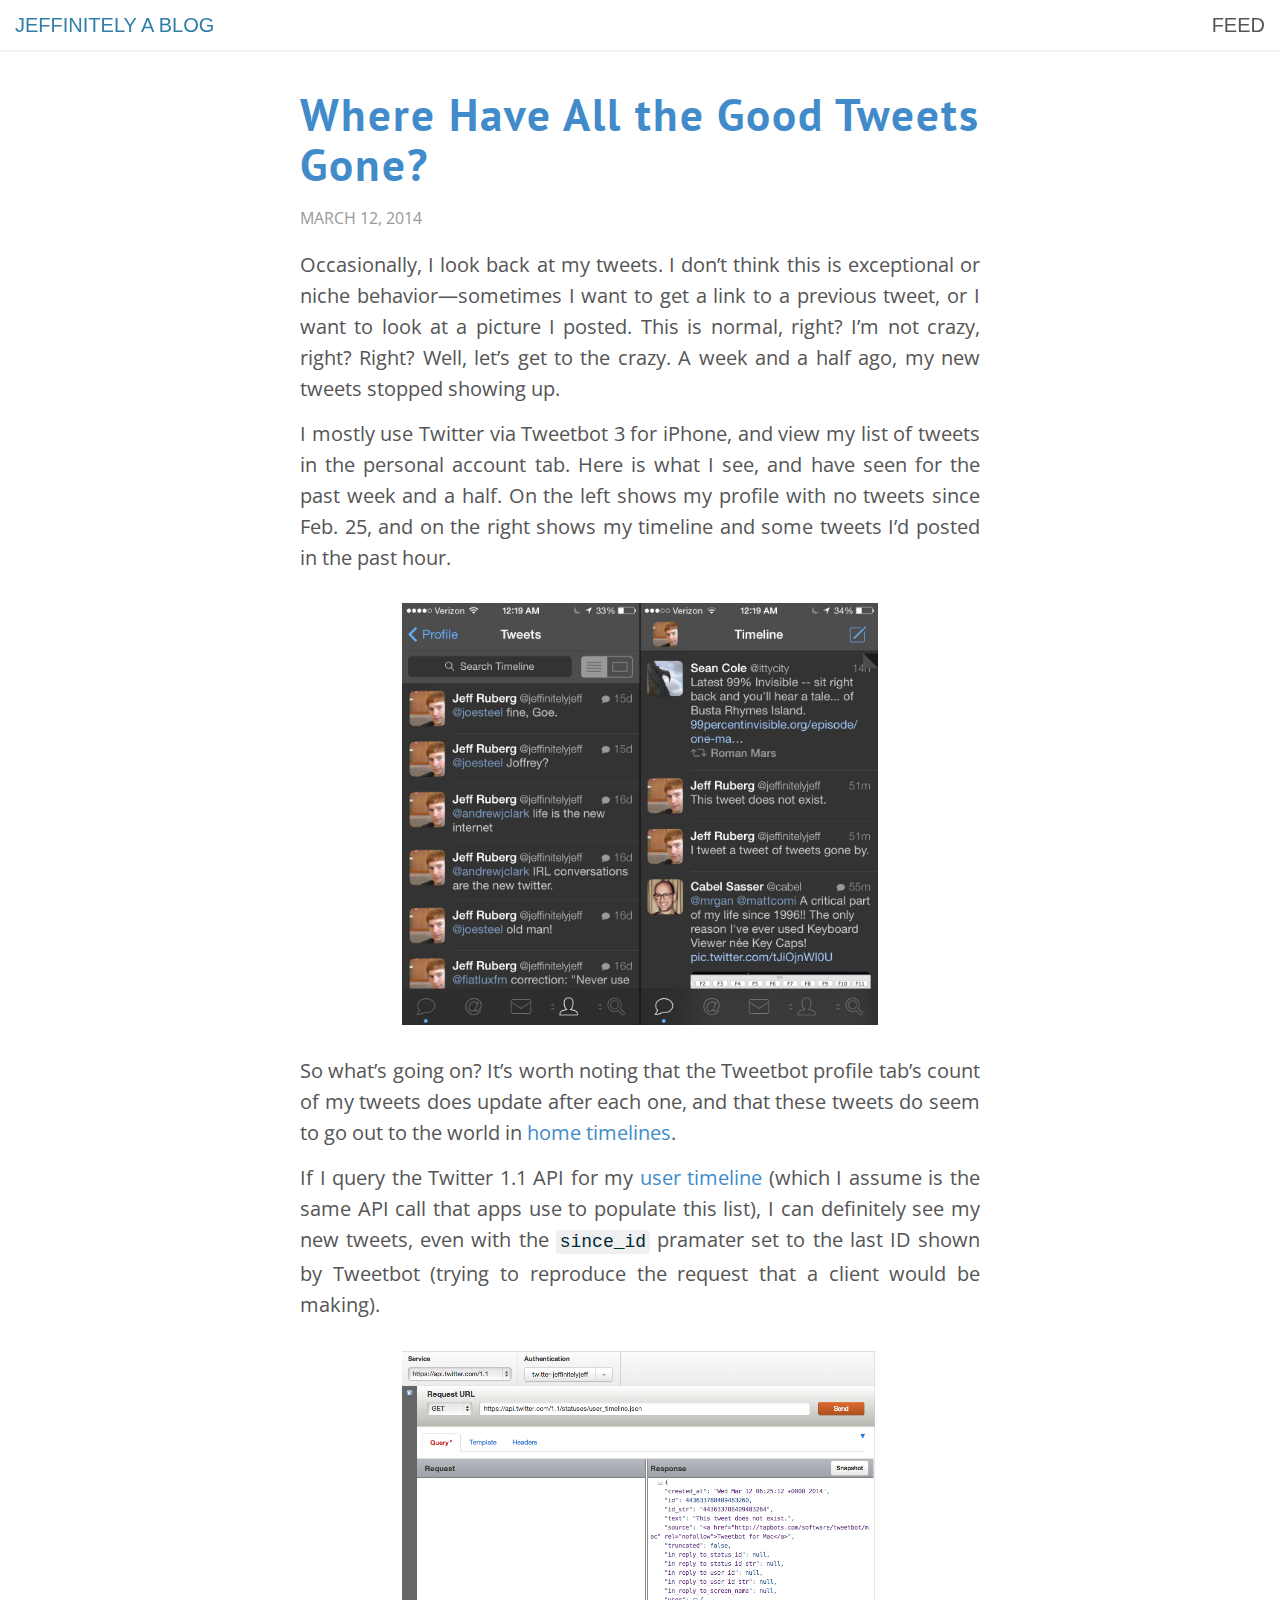
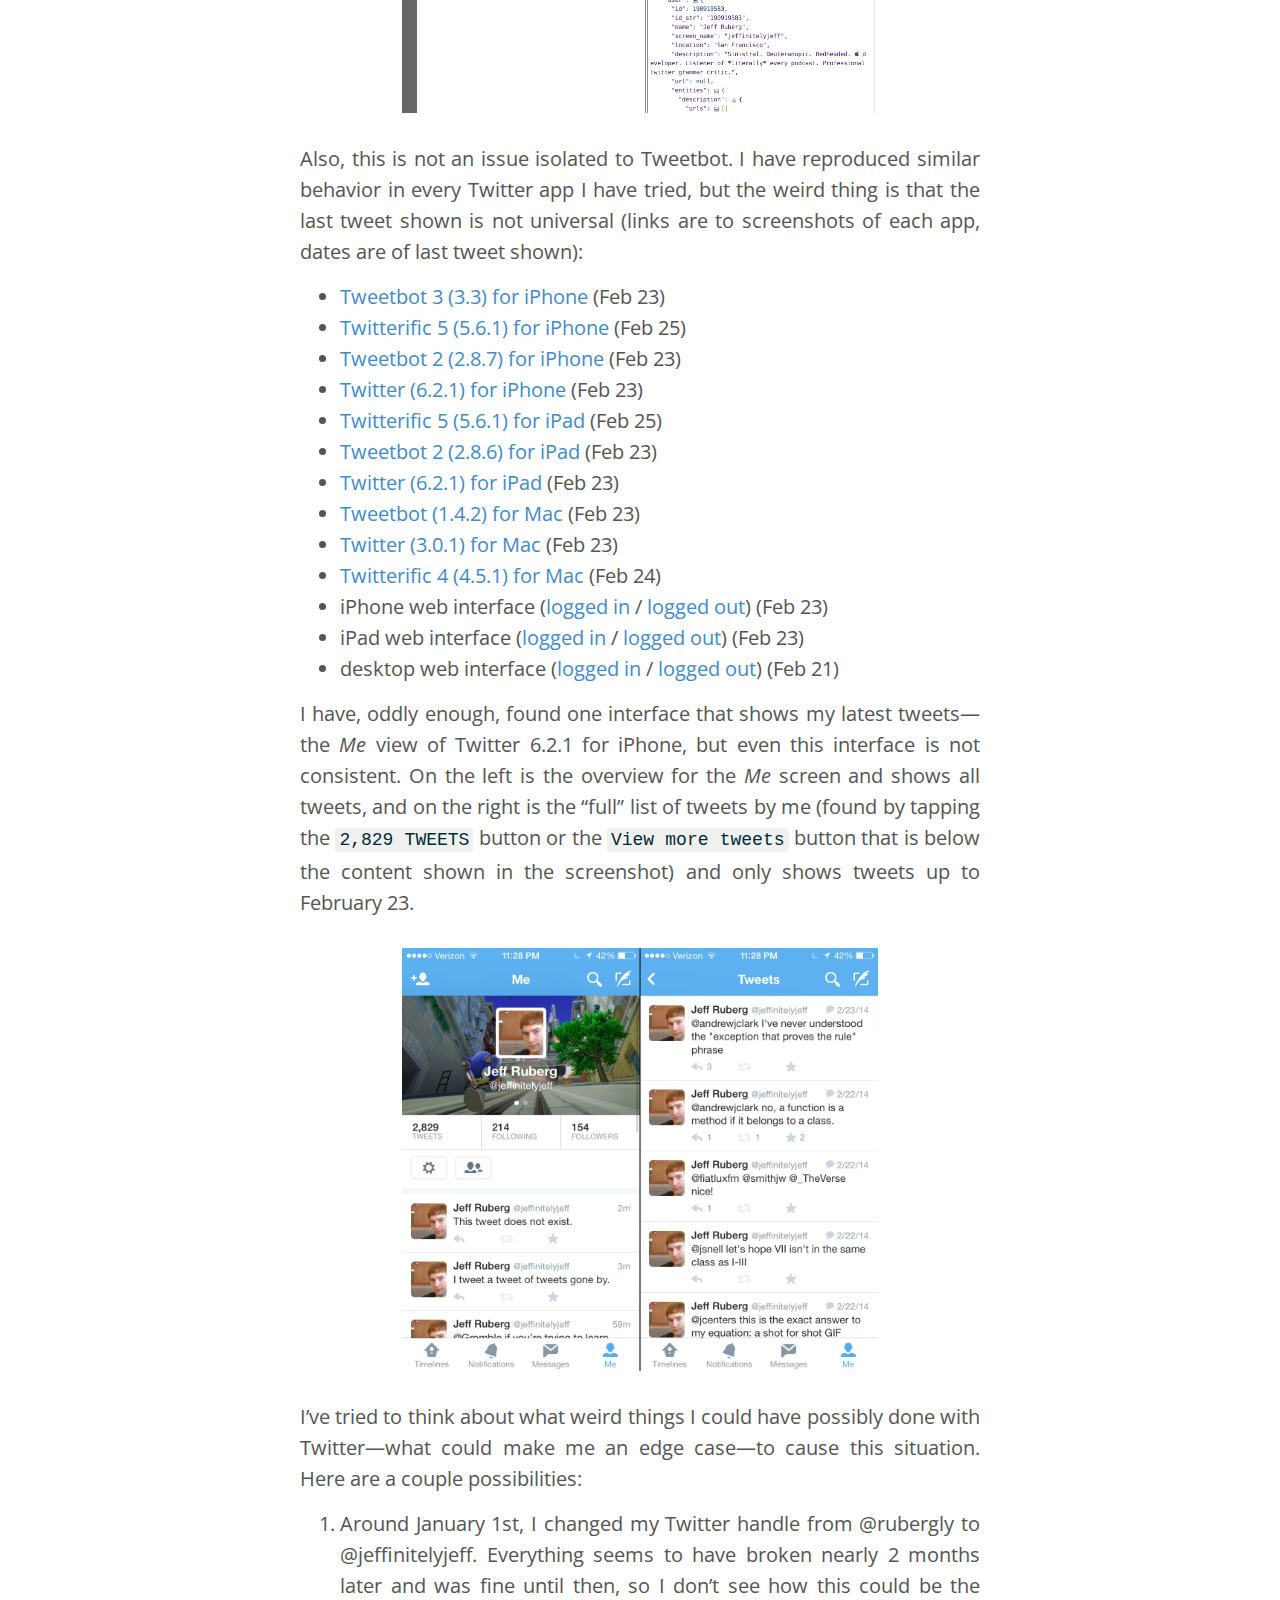
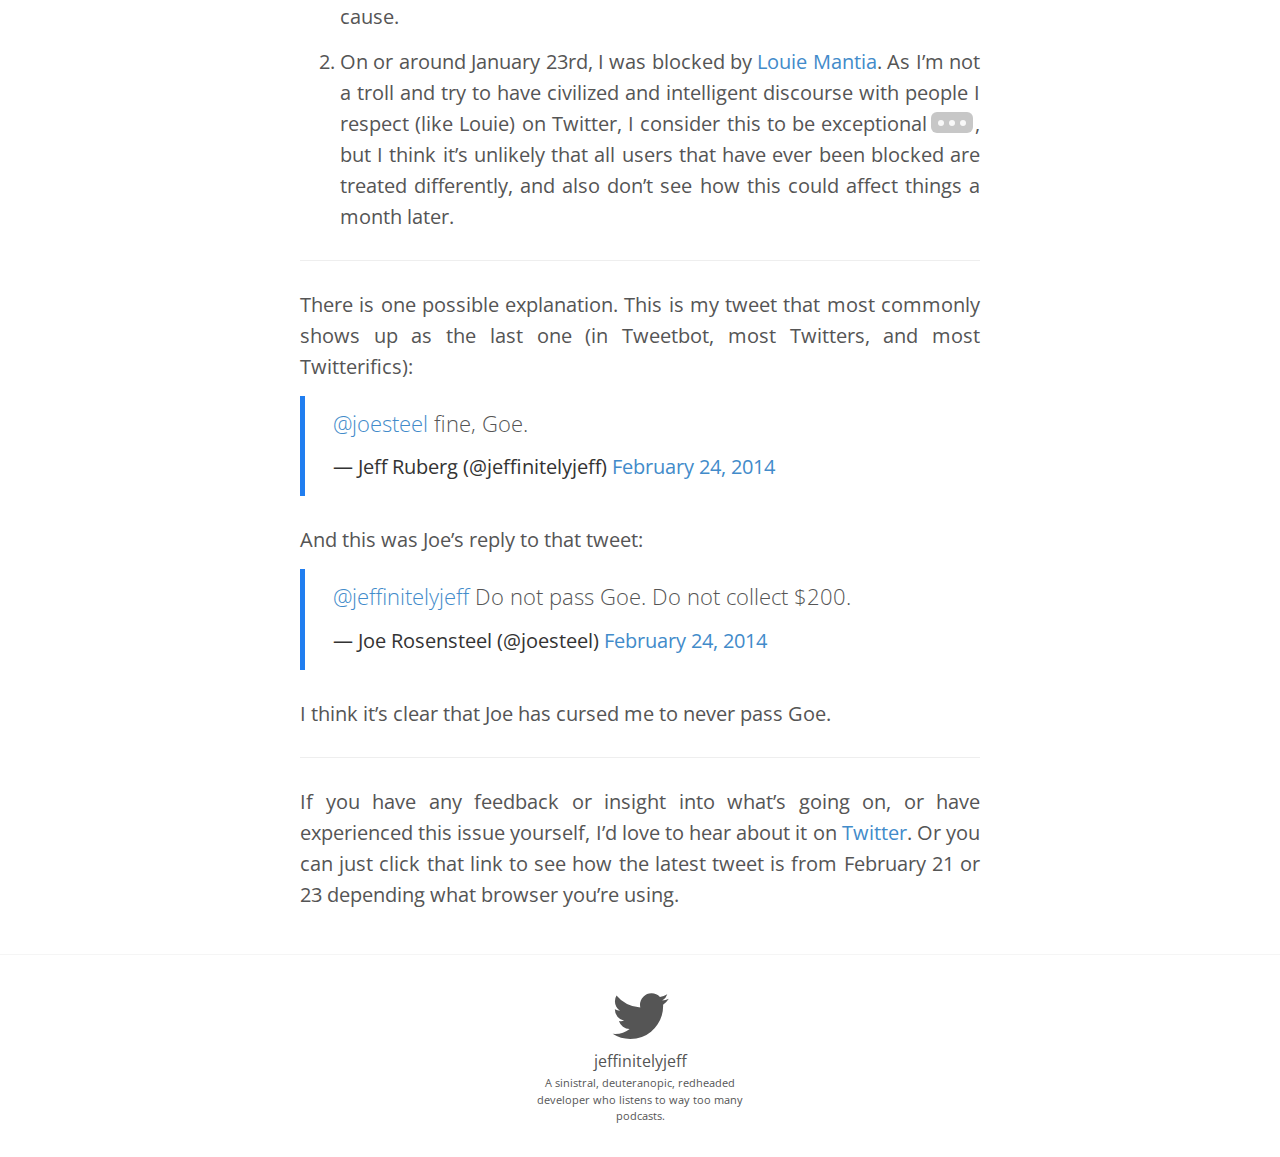
==== 2014/03/12/where-have-all-the-good-tweets-gone/index.html @ ba58567a "initial commit -- tweet blackhole post" ====
<!DOCTYPE html>
<html lang="en">
<head>
  <meta http-equiv="content-type" content="text/html; charset=utf-8" />
  <title>Where Have All the Good Tweets Gone?</title>

  <meta name="author" content="Jeff Ruberg" />
  <meta name="description" content="Thoughts from a sinistral, deutaranopic, redheaded developer who listens to way too many podcasts." />
  <meta name="viewport" content="width=device-width, initial-scale=1.0">

  <link rel="alternate" type="application/rss+xml" href="/atom.xml" />

  <link href="/css/up.css" rel="stylesheet">

  <!--[if lt IE 9]>
  <script src="http://html5shim.googlecode.com/svn/trunk/html5.js"></script>
  <![endif]-->

  <link rel="shortcut icon" href="/favicon.ico">

</head>

<body>
  <nav class="navbar navbar-fixed-top navbar-default navbar-blog" role="navigation">
  <div class="navbar-header">
    <a class="navbar-brand" href="/">Jeffinitely A Blog</a>
  </div>

  <div class="navbar-pages">
    <ul class="nav navbar-right hidden-print thin">
      <li>
        <a href="/atom.xml" title="Feed">
          FEED
        </a>
      </li>
    </ul>
  </div>
</nav>


  <div class="container">
    <article>
  <h1>
    <a href="/2014/03/12/where-have-all-the-good-tweets-gone">Where Have All the Good Tweets Gone?</a>
  </h1>

  <section class="byline">
    March 12, 2014
  </section>

  <p>Occasionally, I look back at my tweets. I don&rsquo;t think this is exceptional or niche behavior—sometimes I want to get a link to a previous tweet, or I want to look at a picture I posted. This is normal, right? I&rsquo;m not crazy, right? Right? Well, let&rsquo;s get to the crazy. A week and a half ago, my new tweets stopped showing up.</p>

<p>I mostly use Twitter via Tweetbot 3 for iPhone, and view my list of tweets in the personal account tab. Here is what I see, and have seen for the past week and a half. On the left shows my profile with no tweets since Feb. 25, and on the right shows my timeline and some tweets I&rsquo;d posted in the past hour.</p>

<p><a href="/img/blackhole_intro.jpg"><img src="/img/blackhole_intro.jpg" alt="Tweetbot 3 for iPhone" /></a></p>

<p>So what&rsquo;s going on? It&rsquo;s worth noting that the Tweetbot profile tab&rsquo;s count of my tweets does update after each one, and that these tweets do seem to go out to the world in <a href="https://dev.twitter.com/docs/api/1/get/statuses/home_timeline">home timelines</a>.</p>

<p>If I query the Twitter 1.1 API for my <a href="https://dev.twitter.com/docs/api/1/get/statuses/user_timeline">user timeline</a> (which I assume is the same API call that apps use to populate this list), I can definitely see my new tweets, even with the <code>since_id</code> pramater set to the last ID shown by Tweetbot (trying to reproduce the request that a client would be making).</p>

<p><a href="/img/blackhole_api.png"><img src="/img/blackhole_api.png" alt="Twitter 1.1 API" /></a></p>

<p>Also, this is not an issue isolated to Tweetbot. I have reproduced similar behavior in every Twitter app I have tried, but the weird thing is that the last tweet shown is not universal (links are to screenshots of each app, dates are of last tweet shown):</p>

<ul>
<li><a href="/img/blackhole_iphone_tweetbot3.png">Tweetbot 3 (3.3) for iPhone</a> (Feb 23)</li>
<li><a href="/img/blackhole_iphone_twitterific.png">Twitterific 5 (5.6.1) for iPhone</a> (Feb 25)</li>
<li><a href="/img/blackhole_iphone_tweetbot2.png">Tweetbot 2 (2.8.7) for iPhone</a> (Feb 23)</li>
<li><a href="/img/blackhole_iphone_twitter_2.png">Twitter (6.2.1) for iPhone</a> (Feb 23)</li>
<li><a href="/img/blackhole_ipad_twitterific.png">Twitterific 5 (5.6.1) for iPad</a> (Feb 25)</li>
<li><a href="/img/blackhole_ipad_tweetbot2_2.png">Tweetbot 2 (2.8.6) for iPad</a> (Feb 23)</li>
<li><a href="/img/blackhole_ipad_twitter_2.png">Twitter (6.2.1) for iPad</a> (Feb 23)</li>
<li><a href="/img/blackhole_mac_tweetbot.png">Tweetbot (1.4.2) for Mac</a> (Feb 23)</li>
<li><a href="/img/blackhole_mac_twitter.png">Twitter (3.0.1) for Mac</a> (Feb 23)</li>
<li><a href="/img/blackhole_mac_twitterific.png">Twitterific 4 (4.5.1) for Mac</a> (Feb 24)</li>
<li>iPhone web interface (<a href="/img/blackhole_iphone_web_in.png">logged in</a> / <a href="/img/blackhole_iphone_web_out.png">logged out</a>) (Feb 23)</li>
<li>iPad web interface (<a href="/img/blackhole_ipad_web_in.png">logged in</a> / <a href="/img/blackhole_ipad_web_out.png">logged out</a>) (Feb 23)</li>
<li>desktop web interface (<a href="/img/blackhole_web_in.png">logged in</a> / <a href="/img/blackhole_web_out.png">logged out</a>) (Feb 21)</li>
</ul>


<p>I have, oddly enough, found one interface that shows my latest tweets—the <em>Me</em> view of Twitter 6.2.1 for iPhone, but even this interface is not consistent. On the left is the overview for the <em>Me</em> screen and shows all tweets, and on the right is the &ldquo;full&rdquo; list of tweets by me (found by tapping the <code>2,829 TWEETS</code> button or the <code>View more tweets</code> button that is below the content shown in the screenshot) and only shows tweets up to February 23.</p>

<p><a href="/img/blackhole_iphone_twitter_compare.jpg"><img src="/img/blackhole_iphone_twitter_compare.jpg" alt="Twitter 6.2.1 for iPhone, Me tab" /></a></p>

<p>I&rsquo;ve tried to think about what weird things I could have possibly done with Twitter—what could make me an edge case—to cause this situation. Here are a couple possibilities:</p>

<ol>
<li><p>Around January 1st, I changed my Twitter handle from @rubergly to @jeffinitelyjeff. Everything seems to have broken nearly 2 months later and was fine until then, so I don&rsquo;t see how this could be the cause.</p></li>
<li><p>On or around January 23rd, I was blocked by <a href="https://twitter.com/mantia">Louie Mantia</a>. As I&rsquo;m not a troll and try to have civilized and intelligent discourse with people I respect (like Louie) on Twitter, I consider this to be exceptional<sup id="fnref:1"><a href="#fn:1" rel="footnote">1</a></sup>, but I think it&rsquo;s unlikely that all users that have ever been blocked are treated differently, and also don&rsquo;t see how this could affect things a month later.</p></li>
</ol>


<hr />

<p>There is one possible explanation. This is my tweet that most commonly shows up as the last one (in Tweetbot, most Twitters, and most Twitterifics):</p>

<div class="twitter-block">
<blockquote class="twitter-tweet" data-dnt="true" data-conversation="none" lang="en"><p><a href="https://twitter.com/joesteel">@joesteel</a> fine, Goe.</p>&mdash; Jeff Ruberg (@jeffinitelyjeff) <a href="https://twitter.com/jeffinitelyjeff/statuses/437852114044215296">February 24, 2014</a></blockquote>
<script async src="//platform.twitter.com/widgets.js" charset="utf-8"></script>
</div>


<p>And this was Joe&rsquo;s reply to that tweet:</p>

<div class="twitter-block">
<blockquote class="twitter-tweet" data-dnt="true" data-conversation="none" lang="en"><p><a href="https://twitter.com/jeffinitelyjeff">@jeffinitelyjeff</a> Do not pass Goe. Do not collect $200.</p>&mdash; Joe Rosensteel (@joesteel) <a href="https://twitter.com/joesteel/statuses/437852535760486400">February 24, 2014</a></blockquote>
<script async src="//platform.twitter.com/widgets.js" charset="utf-8"></script>
</div>


<p>I think it&rsquo;s clear that Joe has cursed me to never pass Goe.</p>

<hr />

<p>If you have any feedback or insight into what&rsquo;s going on, or have experienced this issue yourself, I&rsquo;d love to hear about it on <a href="https://twitter.com/jeffinitelyjeff">Twitter</a>. Or you can just click that link to see how the latest tweet is from February 21 or 23 depending what browser you&rsquo;re using.</p>
<div class="footnotes">
<hr/>
<ol>
<li id="fn:1">
<p>I believe he blocked me because of a poorly phrased joke that I made in a reply. He was correcting the world about the plural of the word &ldquo;Jedi&rdquo;, and I tried playing off everyone&rsquo;s shared hatred of the prequels and the observation that the existence of multiple Jedi is never really present in the original trilogy, and replied <a href="https://twitter.com/jeffinitelyjeff/status/426448241442316288">&ldquo;no, the plural of Jedi is the prequels. stop talking about them&rdquo;</a>, and the last part on its own could easily be read as drivel telling him what he should or shouldn&rsquo;t tweet about, which wasn&rsquo;t my intention at all.<a href="#fnref:1" rev="footnote">&#8617;</a></p></li>
</ol>
</div>


  <div class="pull"></div>
</article>

  </div>

  <div id="footer" class="hidden-print">
  <section class="meta">
    <div class="twit-block">
      <a href="https://twitter.com/jeffinitelyjeff">
        <i class="fa fa-twitter fa-4x"></i>
        <p>jeffinitelyjeff</p>
        <p id="bio">A sinistral, deuteranopic, redheaded developer who listens to way too many podcasts.</p>
      </a>
    </div>
  </section>
</div>

  
<script>
  (function(i,s,o,g,r,a,m){i['GoogleAnalyticsObject']=r;i[r]=i[r]||function(){
  (i[r].q=i[r].q||[]).push(arguments)},i[r].l=1*new Date();a=s.createElement(o),
  m=s.getElementsByTagName(o)[0];a.async=1;a.src=g;m.parentNode.insertBefore(a,m)
  })(window,document,'script','//www.google-analytics.com/analytics.js','ga');

  ga('create', 'UA-48255662-1', 'jeffinitely.com');
  ga('send', 'pageview');

</script>

  

</body>
<script type="text/javascript" src="/js/up.min.js"></script>
<script type="text/javascript">
    $.bigfoot();
</script>
<link href='http://fonts.googleapis.com/css?family=Open+Sans:400,300'
  rel='stylesheet' type='text/css'>
</html>
---- css/up.css ----
@import "/css/Museo Sans.css";@import url(http://fonts.googleapis.com/css?family=PT+Sans:700|Nunito:300);/*! normalize.css v2.1.3 | MIT License | git.io/normalize */article,aside,details,figcaption,figure,footer,header,hgroup,main,nav,section,summary{display:block}audio,canvas,video{display:inline-block}audio:not([controls]){display:none;height:0}[hidden],template{display:none}html{font-family:sans-serif;-ms-text-size-adjust:100%;-webkit-text-size-adjust:100%}body{margin:0}a{background:transparent}a:focus{outline:thin dotted}a:active,a:hover{outline:0}h1{font-size:2em;margin:.67em 0}abbr[title]{border-bottom:1px dotted}b,strong{font-weight:bold}dfn{font-style:italic}hr{-moz-box-sizing:content-box;box-sizing:content-box;height:0}mark{background:#ff0;color:#000}code,kbd,pre,samp{font-family:monospace,serif;font-size:1em}pre{white-space:pre-wrap}q{quotes:"\201C" "\201D" "\2018" "\2019"}small{font-size:80%}sub,sup{font-size:75%;line-height:0;position:relative;vertical-align:baseline}sup{top:-0.5em}sub{bottom:-0.25em}img{border:0}svg:not(:root){overflow:hidden}figure{margin:0}fieldset{border:1px solid #c0c0c0;margin:0 2px;padding:.35em .625em .75em}legend{border:0;padding:0}button,input,select,textarea{font-family:inherit;font-size:100%;margin:0}button,input{line-height:normal}button,select{text-transform:none}button,html input[type="button"],input[type="reset"],input[type="submit"]{-webkit-appearance:button;cursor:pointer}button[disabled],html input[disabled]{cursor:default}input[type="checkbox"],input[type="radio"]{box-sizing:border-box;padding:0}input[type="search"]{-webkit-appearance:textfield;-moz-box-sizing:content-box;-webkit-box-sizing:content-box;box-sizing:content-box}input[type="search"]::-webkit-search-cancel-button,input[type="search"]::-webkit-search-decoration{-webkit-appearance:none}button::-moz-focus-inner,input::-moz-focus-inner{border:0;padding:0}textarea{overflow:auto;vertical-align:top}table{border-collapse:collapse;border-spacing:0}@media print{*{text-shadow:none!important;color:#000!important;background:transparent!important;box-shadow:none!important}a,a:visited{text-decoration:underline}a[href]:after{content:" (" attr(href) ")"}abbr[title]:after{content:" (" attr(title) ")"}a[href^="javascript:"]:after,a[href^="#"]:after{content:""}pre,blockquote{border:1px solid #999;page-break-inside:avoid}thead{display:table-header-group}tr,img{page-break-inside:avoid}img{max-width:100%!important}@page{margin:2cm .5cm}p,h2,h3{orphans:3;widows:3}h2,h3{page-break-after:avoid}select{background:#fff!important}.navbar{display:none}.table td,.table th{background-color:#fff!important}.btn>.caret,.dropup>.btn>.caret{border-top-color:#000!important}.label{border:1px solid #000}.table{border-collapse:collapse!important}.table-bordered th,.table-bordered td{border:1px solid #ddd!important}}*,*:before,*:after{-webkit-box-sizing:border-box;-moz-box-sizing:border-box;box-sizing:border-box}html{font-size:62.5%;-webkit-tap-highlight-color:rgba(0,0,0,0)}body{font-family:"Open Sans","Helvetica Neue",Helvetica,Arial,sans-serif;font-size:20px;line-height:1.428571429;color:#333;background-color:#fff}input,button,select,textarea{font-family:inherit;font-size:inherit;line-height:inherit}a{color:#428bca;text-decoration:none}a:hover,a:focus{color:#2a6496;text-decoration:underline}a:focus{outline:thin dotted;outline:5px auto -webkit-focus-ring-color;outline-offset:-2px}img{vertical-align:middle}.img-responsive{display:block;max-width:100%;height:auto}.img-rounded{border-radius:6px}.img-thumbnail{padding:4px;line-height:1.428571429;background-color:#fff;border:1px solid #ddd;border-radius:4px;-webkit-transition:all .2s ease-in-out;transition:all .2s ease-in-out;display:inline-block;max-width:100%;height:auto}.img-circle{border-radius:50%}hr{margin-top:28px;margin-bottom:28px;border:0;border-top:1px solid #eee}.sr-only{position:absolute;width:1px;height:1px;margin:-1px;padding:0;overflow:hidden;clip:rect(0,0,0,0);border:0}h1,h2,h3,h4,h5,h6,.h1,.h2,.h3,.h4,.h5,.h6{font-family:"Open Sans","Helvetica Neue",Helvetica,Arial,sans-serif;font-weight:500;line-height:1.1;color:inherit}h1 small,h2 small,h3 small,h4 small,h5 small,h6 small,.h1 small,.h2 small,.h3 small,.h4 small,.h5 small,.h6 small,h1 .small,h2 .small,h3 .small,h4 .small,h5 .small,h6 .small,.h1 .small,.h2 .small,.h3 .small,.h4 .small,.h5 .small,.h6 .small{font-weight:normal;line-height:1;color:#999}h1,h2,h3{margin-top:28px;margin-bottom:14px}h1 small,h2 small,h3 small,h1 .small,h2 .small,h3 .small{font-size:65%}h4,h5,h6{margin-top:14px;margin-bottom:14px}h4 small,h5 small,h6 small,h4 .small,h5 .small,h6 .small{font-size:75%}h1,.h1{font-size:52px}h2,.h2{font-size:43px}h3,.h3{font-size:34px}h4,.h4{font-size:25px}h5,.h5{font-size:20px}h6,.h6{font-size:17px}p{margin:0 0 14px}.lead{margin-bottom:28px;font-size:23px;font-weight:200;line-height:1.4}@media(min-width:768px){.lead{font-size:30px}}small,.small{font-size:85%}cite{font-style:normal}.text-muted{color:#999}.text-primary{color:#428bca}.text-primary:hover{color:#3071a9}.text-warning{color:#8a6d3b}.text-warning:hover{color:#66512c}.text-danger{color:#a94442}.text-danger:hover{color:#843534}.text-success{color:#3c763d}.text-success:hover{color:#2b542c}.text-info{color:#31708f}.text-info:hover{color:#245269}.text-left{text-align:left}.text-right{text-align:right}.text-center{text-align:center}.page-header{padding-bottom:13px;margin:56px 0 28px;border-bottom:1px solid #eee}ul,ol{margin-top:0;margin-bottom:14px}ul ul,ol ul,ul ol,ol ol{margin-bottom:0}.list-unstyled{padding-left:0;list-style:none}.list-inline{padding-left:0;list-style:none}.list-inline>li{display:inline-block;padding-left:5px;padding-right:5px}.list-inline>li:first-child{padding-left:0}dl{margin-top:0;margin-bottom:28px}dt,dd{line-height:1.428571429}dt{font-weight:bold}dd{margin-left:0}@media(min-width:768px){.dl-horizontal dt{float:left;width:160px;clear:left;text-align:right;overflow:hidden;text-overflow:ellipsis;white-space:nowrap}.dl-horizontal dd{margin-left:180px}.dl-horizontal dd:before,.dl-horizontal dd:after{content:" ";display:table}.dl-horizontal dd:after{clear:both}.dl-horizontal dd:before,.dl-horizontal dd:after{content:" ";display:table}.dl-horizontal dd:after{clear:both}}abbr[title],abbr[data-original-title]{cursor:help;border-bottom:1px dotted #999}.initialism{font-size:90%;text-transform:uppercase}blockquote{padding:14px 28px;margin:0 0 28px;border-left:5px solid #207ef0}blockquote p{font-size:25px;font-weight:300;line-height:1.25}blockquote p:last-child{margin-bottom:0}blockquote small,blockquote .small{display:block;line-height:1.428571429;color:#999}blockquote small:before,blockquote .small:before{content:'\2014 \00A0'}blockquote.pull-right{padding-right:15px;padding-left:0;border-right:5px solid #207ef0;border-left:0}blockquote.pull-right p,blockquote.pull-right small,blockquote.pull-right .small{text-align:right}blockquote.pull-right small:before,blockquote.pull-right .small:before{content:''}blockquote.pull-right small:after,blockquote.pull-right .small:after{content:'\00A0 \2014'}blockquote:before,blockquote:after{content:""}address{margin-bottom:28px;font-style:normal;line-height:1.428571429}code,kbd,pre,samp{font-family:Menlo,Monaco,Consolas,"Courier New",monospace}code{padding:2px 4px;font-size:90%;color:#002b36;background-color:#f0f0f0;white-space:nowrap;border-radius:4px}pre{display:block;padding:13.5px;margin:0 0 14px;font-size:19px;line-height:1.428571429;word-break:break-all;word-wrap:break-word;color:#333;background-color:#f5f5f5;border:1px solid #ccc;border-radius:4px}pre code{padding:0;font-size:inherit;color:inherit;white-space:pre-wrap;background-color:transparent;border-radius:0}.pre-scrollable{max-height:340px;overflow-y:scroll}.container{margin-right:auto;margin-left:auto;padding-left:15px;padding-right:15px}.container:before,.container:after{content:" ";display:table}.container:after{clear:both}.container:before,.container:after{content:" ";display:table}.container:after{clear:both}@media(min-width:768px){.container{width:750px}}@media(min-width:992px){.container{width:970px}}@media(min-width:1200px){.container{width:1170px}}.row{margin-left:-15px;margin-right:-15px}.row:before,.row:after{content:" ";display:table}.row:after{clear:both}.row:before,.row:after{content:" ";display:table}.row:after{clear:both}.col-xs-1,.col-sm-1,.col-md-1,.col-lg-1,.col-xs-2,.col-sm-2,.col-md-2,.col-lg-2,.col-xs-3,.col-sm-3,.col-md-3,.col-lg-3,.col-xs-4,.col-sm-4,.col-md-4,.col-lg-4,.col-xs-5,.col-sm-5,.col-md-5,.col-lg-5,.col-xs-6,.col-sm-6,.col-md-6,.col-lg-6,.col-xs-7,.col-sm-7,.col-md-7,.col-lg-7,.col-xs-8,.col-sm-8,.col-md-8,.col-lg-8,.col-xs-9,.col-sm-9,.col-md-9,.col-lg-9,.col-xs-10,.col-sm-10,.col-md-10,.col-lg-10,.col-xs-11,.col-sm-11,.col-md-11,.col-lg-11,.col-xs-12,.col-sm-12,.col-md-12,.col-lg-12{position:relative;min-height:1px;padding-left:15px;padding-right:15px}.col-xs-1,.col-xs-2,.col-xs-3,.col-xs-4,.col-xs-5,.col-xs-6,.col-xs-7,.col-xs-8,.col-xs-9,.col-xs-10,.col-xs-11,.col-xs-12{float:left}.col-xs-12{width:100%}.col-xs-11{width:91.66666666666666%}.col-xs-10{width:83.33333333333334%}.col-xs-9{width:75%}.col-xs-8{width:66.66666666666666%}.col-xs-7{width:58.333333333333336%}.col-xs-6{width:50%}.col-xs-5{width:41.66666666666667%}.col-xs-4{width:33.33333333333333%}.col-xs-3{width:25%}.col-xs-2{width:16.666666666666664%}.col-xs-1{width:8.333333333333332%}.col-xs-pull-12{right:100%}.col-xs-pull-11{right:91.66666666666666%}.col-xs-pull-10{right:83.33333333333334%}.col-xs-pull-9{right:75%}.col-xs-pull-8{right:66.66666666666666%}.col-xs-pull-7{right:58.333333333333336%}.col-xs-pull-6{right:50%}.col-xs-pull-5{right:41.66666666666667%}.col-xs-pull-4{right:33.33333333333333%}.col-xs-pull-3{right:25%}.col-xs-pull-2{right:16.666666666666664%}.col-xs-pull-1{right:8.333333333333332%}.col-xs-pull-0{right:0}.col-xs-push-12{left:100%}.col-xs-push-11{left:91.66666666666666%}.col-xs-push-10{left:83.33333333333334%}.col-xs-push-9{left:75%}.col-xs-push-8{left:66.66666666666666%}.col-xs-push-7{left:58.333333333333336%}.col-xs-push-6{left:50%}.col-xs-push-5{left:41.66666666666667%}.col-xs-push-4{left:33.33333333333333%}.col-xs-push-3{left:25%}.col-xs-push-2{left:16.666666666666664%}.col-xs-push-1{left:8.333333333333332%}.col-xs-push-0{left:0}.col-xs-offset-12{margin-left:100%}.col-xs-offset-11{margin-left:91.66666666666666%}.col-xs-offset-10{margin-left:83.33333333333334%}.col-xs-offset-9{margin-left:75%}.col-xs-offset-8{margin-left:66.66666666666666%}.col-xs-offset-7{margin-left:58.333333333333336%}.col-xs-offset-6{margin-left:50%}.col-xs-offset-5{margin-left:41.66666666666667%}.col-xs-offset-4{margin-left:33.33333333333333%}.col-xs-offset-3{margin-left:25%}.col-xs-offset-2{margin-left:16.666666666666664%}.col-xs-offset-1{margin-left:8.333333333333332%}.col-xs-offset-0{margin-left:0}@media(min-width:768px){.col-sm-1,.col-sm-2,.col-sm-3,.col-sm-4,.col-sm-5,.col-sm-6,.col-sm-7,.col-sm-8,.col-sm-9,.col-sm-10,.col-sm-11,.col-sm-12{float:left}.col-sm-12{width:100%}.col-sm-11{width:91.66666666666666%}.col-sm-10{width:83.33333333333334%}.col-sm-9{width:75%}.col-sm-8{width:66.66666666666666%}.col-sm-7{width:58.333333333333336%}.col-sm-6{width:50%}.col-sm-5{width:41.66666666666667%}.col-sm-4{width:33.33333333333333%}.col-sm-3{width:25%}.col-sm-2{width:16.666666666666664%}.col-sm-1{width:8.333333333333332%}.col-sm-pull-12{right:100%}.col-sm-pull-11{right:91.66666666666666%}.col-sm-pull-10{right:83.33333333333334%}.col-sm-pull-9{right:75%}.col-sm-pull-8{right:66.66666666666666%}.col-sm-pull-7{right:58.333333333333336%}.col-sm-pull-6{right:50%}.col-sm-pull-5{right:41.66666666666667%}.col-sm-pull-4{right:33.33333333333333%}.col-sm-pull-3{right:25%}.col-sm-pull-2{right:16.666666666666664%}.col-sm-pull-1{right:8.333333333333332%}.col-sm-pull-0{right:0}.col-sm-push-12{left:100%}.col-sm-push-11{left:91.66666666666666%}.col-sm-push-10{left:83.33333333333334%}.col-sm-push-9{left:75%}.col-sm-push-8{left:66.66666666666666%}.col-sm-push-7{left:58.333333333333336%}.col-sm-push-6{left:50%}.col-sm-push-5{left:41.66666666666667%}.col-sm-push-4{left:33.33333333333333%}.col-sm-push-3{left:25%}.col-sm-push-2{left:16.666666666666664%}.col-sm-push-1{left:8.333333333333332%}.col-sm-push-0{left:0}.col-sm-offset-12{margin-left:100%}.col-sm-offset-11{margin-left:91.66666666666666%}.col-sm-offset-10{margin-left:83.33333333333334%}.col-sm-offset-9{margin-left:75%}.col-sm-offset-8{margin-left:66.66666666666666%}.col-sm-offset-7{margin-left:58.333333333333336%}.col-sm-offset-6{margin-left:50%}.col-sm-offset-5{margin-left:41.66666666666667%}.col-sm-offset-4{margin-left:33.33333333333333%}.col-sm-offset-3{margin-left:25%}.col-sm-offset-2{margin-left:16.666666666666664%}.col-sm-offset-1{margin-left:8.333333333333332%}.col-sm-offset-0{margin-left:0}}@media(min-width:992px){.col-md-1,.col-md-2,.col-md-3,.col-md-4,.col-md-5,.col-md-6,.col-md-7,.col-md-8,.col-md-9,.col-md-10,.col-md-11,.col-md-12{float:left}.col-md-12{width:100%}.col-md-11{width:91.66666666666666%}.col-md-10{width:83.33333333333334%}.col-md-9{width:75%}.col-md-8{width:66.66666666666666%}.col-md-7{width:58.333333333333336%}.col-md-6{width:50%}.col-md-5{width:41.66666666666667%}.col-md-4{width:33.33333333333333%}.col-md-3{width:25%}.col-md-2{width:16.666666666666664%}.col-md-1{width:8.333333333333332%}.col-md-pull-12{right:100%}.col-md-pull-11{right:91.66666666666666%}.col-md-pull-10{right:83.33333333333334%}.col-md-pull-9{right:75%}.col-md-pull-8{right:66.66666666666666%}.col-md-pull-7{right:58.333333333333336%}.col-md-pull-6{right:50%}.col-md-pull-5{right:41.66666666666667%}.col-md-pull-4{right:33.33333333333333%}.col-md-pull-3{right:25%}.col-md-pull-2{right:16.666666666666664%}.col-md-pull-1{right:8.333333333333332%}.col-md-pull-0{right:0}.col-md-push-12{left:100%}.col-md-push-11{left:91.66666666666666%}.col-md-push-10{left:83.33333333333334%}.col-md-push-9{left:75%}.col-md-push-8{left:66.66666666666666%}.col-md-push-7{left:58.333333333333336%}.col-md-push-6{left:50%}.col-md-push-5{left:41.66666666666667%}.col-md-push-4{left:33.33333333333333%}.col-md-push-3{left:25%}.col-md-push-2{left:16.666666666666664%}.col-md-push-1{left:8.333333333333332%}.col-md-push-0{left:0}.col-md-offset-12{margin-left:100%}.col-md-offset-11{margin-left:91.66666666666666%}.col-md-offset-10{margin-left:83.33333333333334%}.col-md-offset-9{margin-left:75%}.col-md-offset-8{margin-left:66.66666666666666%}.col-md-offset-7{margin-left:58.333333333333336%}.col-md-offset-6{margin-left:50%}.col-md-offset-5{margin-left:41.66666666666667%}.col-md-offset-4{margin-left:33.33333333333333%}.col-md-offset-3{margin-left:25%}.col-md-offset-2{margin-left:16.666666666666664%}.col-md-offset-1{margin-left:8.333333333333332%}.col-md-offset-0{margin-left:0}}@media(min-width:1200px){.col-lg-1,.col-lg-2,.col-lg-3,.col-lg-4,.col-lg-5,.col-lg-6,.col-lg-7,.col-lg-8,.col-lg-9,.col-lg-10,.col-lg-11,.col-lg-12{float:left}.col-lg-12{width:100%}.col-lg-11{width:91.66666666666666%}.col-lg-10{width:83.33333333333334%}.col-lg-9{width:75%}.col-lg-8{width:66.66666666666666%}.col-lg-7{width:58.333333333333336%}.col-lg-6{width:50%}.col-lg-5{width:41.66666666666667%}.col-lg-4{width:33.33333333333333%}.col-lg-3{width:25%}.col-lg-2{width:16.666666666666664%}.col-lg-1{width:8.333333333333332%}.col-lg-pull-12{right:100%}.col-lg-pull-11{right:91.66666666666666%}.col-lg-pull-10{right:83.33333333333334%}.col-lg-pull-9{right:75%}.col-lg-pull-8{right:66.66666666666666%}.col-lg-pull-7{right:58.333333333333336%}.col-lg-pull-6{right:50%}.col-lg-pull-5{right:41.66666666666667%}.col-lg-pull-4{right:33.33333333333333%}.col-lg-pull-3{right:25%}.col-lg-pull-2{right:16.666666666666664%}.col-lg-pull-1{right:8.333333333333332%}.col-lg-pull-0{right:0}.col-lg-push-12{left:100%}.col-lg-push-11{left:91.66666666666666%}.col-lg-push-10{left:83.33333333333334%}.col-lg-push-9{left:75%}.col-lg-push-8{left:66.66666666666666%}.col-lg-push-7{left:58.333333333333336%}.col-lg-push-6{left:50%}.col-lg-push-5{left:41.66666666666667%}.col-lg-push-4{left:33.33333333333333%}.col-lg-push-3{left:25%}.col-lg-push-2{left:16.666666666666664%}.col-lg-push-1{left:8.333333333333332%}.col-lg-push-0{left:0}.col-lg-offset-12{margin-left:100%}.col-lg-offset-11{margin-left:91.66666666666666%}.col-lg-offset-10{margin-left:83.33333333333334%}.col-lg-offset-9{margin-left:75%}.col-lg-offset-8{margin-left:66.66666666666666%}.col-lg-offset-7{margin-left:58.333333333333336%}.col-lg-offset-6{margin-left:50%}.col-lg-offset-5{margin-left:41.66666666666667%}.col-lg-offset-4{margin-left:33.33333333333333%}.col-lg-offset-3{margin-left:25%}.col-lg-offset-2{margin-left:16.666666666666664%}.col-lg-offset-1{margin-left:8.333333333333332%}.col-lg-offset-0{margin-left:0}}table{max-width:100%;background-color:transparent}th{text-align:left}.table{width:100%;margin-bottom:28px}.table>thead>tr>th,.table>tbody>tr>th,.table>tfoot>tr>th,.table>thead>tr>td,.table>tbody>tr>td,.table>tfoot>tr>td{padding:8px;line-height:1.428571429;vertical-align:top;border-top:1px solid #ddd}.table>thead>tr>th{vertical-align:bottom;border-bottom:2px solid #ddd}.table>caption+thead>tr:first-child>th,.table>colgroup+thead>tr:first-child>th,.table>thead:first-child>tr:first-child>th,.table>caption+thead>tr:first-child>td,.table>colgroup+thead>tr:first-child>td,.table>thead:first-child>tr:first-child>td{border-top:0}.table>tbody+tbody{border-top:2px solid #ddd}.table .table{background-color:#fff}.table-condensed>thead>tr>th,.table-condensed>tbody>tr>th,.table-condensed>tfoot>tr>th,.table-condensed>thead>tr>td,.table-condensed>tbody>tr>td,.table-condensed>tfoot>tr>td{padding:5px}.table-bordered{border:1px solid #ddd}.table-bordered>thead>tr>th,.table-bordered>tbody>tr>th,.table-bordered>tfoot>tr>th,.table-bordered>thead>tr>td,.table-bordered>tbody>tr>td,.table-bordered>tfoot>tr>td{border:1px solid #ddd}.table-bordered>thead>tr>th,.table-bordered>thead>tr>td{border-bottom-width:2px}.table-striped>tbody>tr:nth-child(odd)>td,.table-striped>tbody>tr:nth-child(odd)>th{background-color:#f9f9f9}.table-hover>tbody>tr:hover>td,.table-hover>tbody>tr:hover>th{background-color:#f5f5f5}table col[class*="col-"]{position:static;float:none;display:table-column}table td[class*="col-"],table th[class*="col-"]{float:none;display:table-cell}.table>thead>tr>.active,.table>tbody>tr>.active,.table>tfoot>tr>.active,.table>thead>.active>td,.table>tbody>.active>td,.table>tfoot>.active>td,.table>thead>.active>th,.table>tbody>.active>th,.table>tfoot>.active>th{background-color:#f5f5f5}.table-hover>tbody>tr>.active:hover,.table-hover>tbody>.active:hover>td,.table-hover>tbody>.active:hover>th{background-color:#e8e8e8}.table>thead>tr>.success,.table>tbody>tr>.success,.table>tfoot>tr>.success,.table>thead>.success>td,.table>tbody>.success>td,.table>tfoot>.success>td,.table>thead>.success>th,.table>tbody>.success>th,.table>tfoot>.success>th{background-color:#dff0d8}.table-hover>tbody>tr>.success:hover,.table-hover>tbody>.success:hover>td,.table-hover>tbody>.success:hover>th{background-color:#d0e9c6}.table>thead>tr>.danger,.table>tbody>tr>.danger,.table>tfoot>tr>.danger,.table>thead>.danger>td,.table>tbody>.danger>td,.table>tfoot>.danger>td,.table>thead>.danger>th,.table>tbody>.danger>th,.table>tfoot>.danger>th{background-color:#f2dede}.table-hover>tbody>tr>.danger:hover,.table-hover>tbody>.danger:hover>td,.table-hover>tbody>.danger:hover>th{background-color:#ebcccc}.table>thead>tr>.warning,.table>tbody>tr>.warning,.table>tfoot>tr>.warning,.table>thead>.warning>td,.table>tbody>.warning>td,.table>tfoot>.warning>td,.table>thead>.warning>th,.table>tbody>.warning>th,.table>tfoot>.warning>th{background-color:#fcf8e3}.table-hover>tbody>tr>.warning:hover,.table-hover>tbody>.warning:hover>td,.table-hover>tbody>.warning:hover>th{background-color:#faf2cc}@media(max-width:767px){.table-responsive{width:100%;margin-bottom:21px;overflow-y:hidden;overflow-x:scroll;-ms-overflow-style:-ms-autohiding-scrollbar;border:1px solid #ddd;-webkit-overflow-scrolling:touch}.table-responsive>.table{margin-bottom:0}.table-responsive>.table>thead>tr>th,.table-responsive>.table>tbody>tr>th,.table-responsive>.table>tfoot>tr>th,.table-responsive>.table>thead>tr>td,.table-responsive>.table>tbody>tr>td,.table-responsive>.table>tfoot>tr>td{white-space:nowrap}.table-responsive>.table-bordered{border:0}.table-responsive>.table-bordered>thead>tr>th:first-child,.table-responsive>.table-bordered>tbody>tr>th:first-child,.table-responsive>.table-bordered>tfoot>tr>th:first-child,.table-responsive>.table-bordered>thead>tr>td:first-child,.table-responsive>.table-bordered>tbody>tr>td:first-child,.table-responsive>.table-bordered>tfoot>tr>td:first-child{border-left:0}.table-responsive>.table-bordered>thead>tr>th:last-child,.table-responsive>.table-bordered>tbody>tr>th:last-child,.table-responsive>.table-bordered>tfoot>tr>th:last-child,.table-responsive>.table-bordered>thead>tr>td:last-child,.table-responsive>.table-bordered>tbody>tr>td:last-child,.table-responsive>.table-bordered>tfoot>tr>td:last-child{border-right:0}.table-responsive>.table-bordered>tbody>tr:last-child>th,.table-responsive>.table-bordered>tfoot>tr:last-child>th,.table-responsive>.table-bordered>tbody>tr:last-child>td,.table-responsive>.table-bordered>tfoot>tr:last-child>td{border-bottom:0}}fieldset{padding:0;margin:0;border:0}legend{display:block;width:100%;padding:0;margin-bottom:28px;font-size:30px;line-height:inherit;color:#333;border:0;border-bottom:1px solid #e5e5e5}label{display:inline-block;margin-bottom:5px;font-weight:bold}input[type="search"]{-webkit-box-sizing:border-box;-moz-box-sizing:border-box;box-sizing:border-box}input[type="radio"],input[type="checkbox"]{margin:4px 0 0;margin-top:1px \9;line-height:normal}input[type="file"]{display:block}select[multiple],select[size]{height:auto}select optgroup{font-size:inherit;font-style:inherit;font-family:inherit}input[type="file"]:focus,input[type="radio"]:focus,input[type="checkbox"]:focus{outline:thin dotted;outline:5px auto -webkit-focus-ring-color;outline-offset:-2px}input[type="number"]::-webkit-outer-spin-button,input[type="number"]::-webkit-inner-spin-button{height:auto}output{display:block;padding-top:7px;font-size:20px;line-height:1.428571429;color:#555;vertical-align:middle}.form-control{display:block;width:100%;height:42px;padding:6px 12px;font-size:20px;line-height:1.428571429;color:#555;vertical-align:middle;background-color:#fff;background-image:none;border:1px solid #ccc;border-radius:4px;-webkit-box-shadow:inset 0 1px 1px rgba(0,0,0,0.075);box-shadow:inset 0 1px 1px rgba(0,0,0,0.075);-webkit-transition:border-color ease-in-out .15s,box-shadow ease-in-out .15s;transition:border-color ease-in-out .15s,box-shadow ease-in-out .15s}.form-control:focus{border-color:#66afe9;outline:0;-webkit-box-shadow:inset 0 1px 1px rgba(0,0,0,.075),0 0 8px rgba(102,175,233,0.6);box-shadow:inset 0 1px 1px rgba(0,0,0,.075),0 0 8px rgba(102,175,233,0.6)}.form-control:-moz-placeholder{color:#999}.form-control::-moz-placeholder{color:#999;opacity:1}.form-control:-ms-input-placeholder{color:#999}.form-control::-webkit-input-placeholder{color:#999}.form-control[disabled],.form-control[readonly],fieldset[disabled] .form-control{cursor:not-allowed;background-color:#eee}textarea.form-control{height:auto}.form-group{margin-bottom:15px}.radio,.checkbox{display:block;min-height:28px;margin-top:10px;margin-bottom:10px;padding-left:20px;vertical-align:middle}.radio label,.checkbox label{display:inline;margin-bottom:0;font-weight:normal;cursor:pointer}.radio input[type="radio"],.radio-inline input[type="radio"],.checkbox input[type="checkbox"],.checkbox-inline input[type="checkbox"]{float:left;margin-left:-20px}.radio+.radio,.checkbox+.checkbox{margin-top:-5px}.radio-inline,.checkbox-inline{display:inline-block;padding-left:20px;margin-bottom:0;vertical-align:middle;font-weight:normal;cursor:pointer}.radio-inline+.radio-inline,.checkbox-inline+.checkbox-inline{margin-top:0;margin-left:10px}input[type="radio"][disabled],input[type="checkbox"][disabled],.radio[disabled],.radio-inline[disabled],.checkbox[disabled],.checkbox-inline[disabled],fieldset[disabled] input[type="radio"],fieldset[disabled] input[type="checkbox"],fieldset[disabled] .radio,fieldset[disabled] .radio-inline,fieldset[disabled] .checkbox,fieldset[disabled] .checkbox-inline{cursor:not-allowed}.input-sm{height:37px;padding:5px 10px;font-size:17px;line-height:1.5;border-radius:3px}select.input-sm{height:37px;line-height:37px}textarea.input-sm{height:auto}.input-lg{height:56px;padding:10px 16px;font-size:25px;line-height:1.33;border-radius:6px}select.input-lg{height:56px;line-height:56px}textarea.input-lg{height:auto}.has-warning .help-block,.has-warning .control-label,.has-warning .radio,.has-warning .checkbox,.has-warning .radio-inline,.has-warning .checkbox-inline{color:#8a6d3b}.has-warning .form-control{border-color:#8a6d3b;-webkit-box-shadow:inset 0 1px 1px rgba(0,0,0,0.075);box-shadow:inset 0 1px 1px rgba(0,0,0,0.075)}.has-warning .form-control:focus{border-color:#66512c;-webkit-box-shadow:inset 0 1px 1px rgba(0,0,0,0.075),0 0 6px #c0a16b;box-shadow:inset 0 1px 1px rgba(0,0,0,0.075),0 0 6px #c0a16b}.has-warning .input-group-addon{color:#8a6d3b;border-color:#8a6d3b;background-color:#fcf8e3}.has-error .help-block,.has-error .control-label,.has-error .radio,.has-error .checkbox,.has-error .radio-inline,.has-error .checkbox-inline{color:#a94442}.has-error .form-control{border-color:#a94442;-webkit-box-shadow:inset 0 1px 1px rgba(0,0,0,0.075);box-shadow:inset 0 1px 1px rgba(0,0,0,0.075)}.has-error .form-control:focus{border-color:#843534;-webkit-box-shadow:inset 0 1px 1px rgba(0,0,0,0.075),0 0 6px #ce8483;box-shadow:inset 0 1px 1px rgba(0,0,0,0.075),0 0 6px #ce8483}.has-error .input-group-addon{color:#a94442;border-color:#a94442;background-color:#f2dede}.has-success .help-block,.has-success .control-label,.has-success .radio,.has-success .checkbox,.has-success .radio-inline,.has-success .checkbox-inline{color:#3c763d}.has-success .form-control{border-color:#3c763d;-webkit-box-shadow:inset 0 1px 1px rgba(0,0,0,0.075);box-shadow:inset 0 1px 1px rgba(0,0,0,0.075)}.has-success .form-control:focus{border-color:#2b542c;-webkit-box-shadow:inset 0 1px 1px rgba(0,0,0,0.075),0 0 6px #67b168;box-shadow:inset 0 1px 1px rgba(0,0,0,0.075),0 0 6px #67b168}.has-success .input-group-addon{color:#3c763d;border-color:#3c763d;background-color:#dff0d8}.form-control-static{margin-bottom:0}.help-block{display:block;margin-top:5px;margin-bottom:10px;color:#737373}@media(min-width:768px){.form-inline .form-group{display:inline-block;margin-bottom:0;vertical-align:middle}.form-inline .form-control{display:inline-block}.form-inline select.form-control{width:auto}.form-inline .radio,.form-inline .checkbox{display:inline-block;margin-top:0;margin-bottom:0;padding-left:0}.form-inline .radio input[type="radio"],.form-inline .checkbox input[type="checkbox"]{float:none;margin-left:0}}.form-horizontal .control-label,.form-horizontal .radio,.form-horizontal .checkbox,.form-horizontal .radio-inline,.form-horizontal .checkbox-inline{margin-top:0;margin-bottom:0;padding-top:7px}.form-horizontal .radio,.form-horizontal .checkbox{min-height:35px}.form-horizontal .form-group{margin-left:-15px;margin-right:-15px}.form-horizontal .form-group:before,.form-horizontal .form-group:after{content:" ";display:table}.form-horizontal .form-group:after{clear:both}.form-horizontal .form-group:before,.form-horizontal .form-group:after{content:" ";display:table}.form-horizontal .form-group:after{clear:both}.form-horizontal .form-control-static{padding-top:7px}@media(min-width:768px){.form-horizontal .control-label{text-align:right}}.btn{display:inline-block;margin-bottom:0;font-weight:normal;text-align:center;vertical-align:middle;cursor:pointer;background-image:none;border:1px solid transparent;white-space:nowrap;padding:6px 12px;font-size:20px;line-height:1.428571429;border-radius:4px;-webkit-user-select:none;-moz-user-select:none;-ms-user-select:none;-o-user-select:none;user-select:none}.btn:focus{outline:thin dotted;outline:5px auto -webkit-focus-ring-color;outline-offset:-2px}.btn:hover,.btn:focus{color:#333;text-decoration:none}.btn:active,.btn.active{outline:0;background-image:none;-webkit-box-shadow:inset 0 3px 5px rgba(0,0,0,0.125);box-shadow:inset 0 3px 5px rgba(0,0,0,0.125)}.btn.disabled,.btn[disabled],fieldset[disabled] .btn{cursor:not-allowed;pointer-events:none;opacity:.65;filter:alpha(opacity=65);-webkit-box-shadow:none;box-shadow:none}.btn-default{color:#333;background-color:#fff;border-color:#ccc}.btn-default:hover,.btn-default:focus,.btn-default:active,.btn-default.active,.open .dropdown-toggle.btn-default{color:#333;background-color:#ebebeb;border-color:#adadad}.btn-default:active,.btn-default.active,.open .dropdown-toggle.btn-default{background-image:none}.btn-default.disabled,.btn-default[disabled],fieldset[disabled] .btn-default,.btn-default.disabled:hover,.btn-default[disabled]:hover,fieldset[disabled] .btn-default:hover,.btn-default.disabled:focus,.btn-default[disabled]:focus,fieldset[disabled] .btn-default:focus,.btn-default.disabled:active,.btn-default[disabled]:active,fieldset[disabled] .btn-default:active,.btn-default.disabled.active,.btn-default[disabled].active,fieldset[disabled] .btn-default.active{background-color:#fff;border-color:#ccc}.btn-default .badge{color:#fff;background-color:#fff}.btn-primary{color:#fff;background-color:#428bca;border-color:#357ebd}.btn-primary:hover,.btn-primary:focus,.btn-primary:active,.btn-primary.active,.open .dropdown-toggle.btn-primary{color:#fff;background-color:#3276b1;border-color:#285e8e}.btn-primary:active,.btn-primary.active,.open .dropdown-toggle.btn-primary{background-image:none}.btn-primary.disabled,.btn-primary[disabled],fieldset[disabled] .btn-primary,.btn-primary.disabled:hover,.btn-primary[disabled]:hover,fieldset[disabled] .btn-primary:hover,.btn-primary.disabled:focus,.btn-primary[disabled]:focus,fieldset[disabled] .btn-primary:focus,.btn-primary.disabled:active,.btn-primary[disabled]:active,fieldset[disabled] .btn-primary:active,.btn-primary.disabled.active,.btn-primary[disabled].active,fieldset[disabled] .btn-primary.active{background-color:#428bca;border-color:#357ebd}.btn-primary .badge{color:#428bca;background-color:#fff}.btn-warning{color:#fff;background-color:#f0ad4e;border-color:#eea236}.btn-warning:hover,.btn-warning:focus,.btn-warning:active,.btn-warning.active,.open .dropdown-toggle.btn-warning{color:#fff;background-color:#ed9c28;border-color:#d58512}.btn-warning:active,.btn-warning.active,.open .dropdown-toggle.btn-warning{background-image:none}.btn-warning.disabled,.btn-warning[disabled],fieldset[disabled] .btn-warning,.btn-warning.disabled:hover,.btn-warning[disabled]:hover,fieldset[disabled] .btn-warning:hover,.btn-warning.disabled:focus,.btn-warning[disabled]:focus,fieldset[disabled] .btn-warning:focus,.btn-warning.disabled:active,.btn-warning[disabled]:active,fieldset[disabled] .btn-warning:active,.btn-warning.disabled.active,.btn-warning[disabled].active,fieldset[disabled] .btn-warning.active{background-color:#f0ad4e;border-color:#eea236}.btn-warning .badge{color:#f0ad4e;background-color:#fff}.btn-danger{color:#fff;background-color:#d9534f;border-color:#d43f3a}.btn-danger:hover,.btn-danger:focus,.btn-danger:active,.btn-danger.active,.open .dropdown-toggle.btn-danger{color:#fff;background-color:#d2322d;border-color:#ac2925}.btn-danger:active,.btn-danger.active,.open .dropdown-toggle.btn-danger{background-image:none}.btn-danger.disabled,.btn-danger[disabled],fieldset[disabled] .btn-danger,.btn-danger.disabled:hover,.btn-danger[disabled]:hover,fieldset[disabled] .btn-danger:hover,.btn-danger.disabled:focus,.btn-danger[disabled]:focus,fieldset[disabled] .btn-danger:focus,.btn-danger.disabled:active,.btn-danger[disabled]:active,fieldset[disabled] .btn-danger:active,.btn-danger.disabled.active,.btn-danger[disabled].active,fieldset[disabled] .btn-danger.active{background-color:#d9534f;border-color:#d43f3a}.btn-danger .badge{color:#d9534f;background-color:#fff}.btn-success{color:#fff;background-color:#5cb85c;border-color:#4cae4c}.btn-success:hover,.btn-success:focus,.btn-success:active,.btn-success.active,.open .dropdown-toggle.btn-success{color:#fff;background-color:#47a447;border-color:#398439}.btn-success:active,.btn-success.active,.open .dropdown-toggle.btn-success{background-image:none}.btn-success.disabled,.btn-success[disabled],fieldset[disabled] .btn-success,.btn-success.disabled:hover,.btn-success[disabled]:hover,fieldset[disabled] .btn-success:hover,.btn-success.disabled:focus,.btn-success[disabled]:focus,fieldset[disabled] .btn-success:focus,.btn-success.disabled:active,.btn-success[disabled]:active,fieldset[disabled] .btn-success:active,.btn-success.disabled.active,.btn-success[disabled].active,fieldset[disabled] .btn-success.active{background-color:#5cb85c;border-color:#4cae4c}.btn-success .badge{color:#5cb85c;background-color:#fff}.btn-info{color:#fff;background-color:#5bc0de;border-color:#46b8da}.btn-info:hover,.btn-info:focus,.btn-info:active,.btn-info.active,.open .dropdown-toggle.btn-info{color:#fff;background-color:#39b3d7;border-color:#269abc}.btn-info:active,.btn-info.active,.open .dropdown-toggle.btn-info{background-image:none}.btn-info.disabled,.btn-info[disabled],fieldset[disabled] .btn-info,.btn-info.disabled:hover,.btn-info[disabled]:hover,fieldset[disabled] .btn-info:hover,.btn-info.disabled:focus,.btn-info[disabled]:focus,fieldset[disabled] .btn-info:focus,.btn-info.disabled:active,.btn-info[disabled]:active,fieldset[disabled] .btn-info:active,.btn-info.disabled.active,.btn-info[disabled].active,fieldset[disabled] .btn-info.active{background-color:#5bc0de;border-color:#46b8da}.btn-info .badge{color:#5bc0de;background-color:#fff}.btn-link{color:#428bca;font-weight:normal;cursor:pointer;border-radius:0}.btn-link,.btn-link:active,.btn-link[disabled],fieldset[disabled] .btn-link{background-color:transparent;-webkit-box-shadow:none;box-shadow:none}.btn-link,.btn-link:hover,.btn-link:focus,.btn-link:active{border-color:transparent}.btn-link:hover,.btn-link:focus{color:#2a6496;text-decoration:underline;background-color:transparent}.btn-link[disabled]:hover,fieldset[disabled] .btn-link:hover,.btn-link[disabled]:focus,fieldset[disabled] .btn-link:focus{color:#999;text-decoration:none}.btn-lg{padding:10px 16px;font-size:25px;line-height:1.33;border-radius:6px}.btn-sm{padding:5px 10px;font-size:17px;line-height:1.5;border-radius:3px}.btn-xs{padding:1px 5px;font-size:17px;line-height:1.5;border-radius:3px}.btn-block{display:block;width:100%;padding-left:0;padding-right:0}.btn-block+.btn-block{margin-top:5px}input[type="submit"].btn-block,input[type="reset"].btn-block,input[type="button"].btn-block{width:100%}.fade{opacity:0;-webkit-transition:opacity .15s linear;transition:opacity .15s linear}.fade.in{opacity:1}.collapse{display:none}.collapse.in{display:block}.collapsing{position:relative;height:0;overflow:hidden;-webkit-transition:height .35s ease;transition:height .35s ease}.input-group{position:relative;display:table;border-collapse:separate}.input-group[class*="col-"]{float:none;padding-left:0;padding-right:0}.input-group .form-control{width:100%;margin-bottom:0}.input-group-lg>.form-control,.input-group-lg>.input-group-addon,.input-group-lg>.input-group-btn>.btn{height:56px;padding:10px 16px;font-size:25px;line-height:1.33;border-radius:6px}select.input-group-lg>.form-control,select.input-group-lg>.input-group-addon,select.input-group-lg>.input-group-btn>.btn{height:56px;line-height:56px}textarea.input-group-lg>.form-control,textarea.input-group-lg>.input-group-addon,textarea.input-group-lg>.input-group-btn>.btn{height:auto}.input-group-sm>.form-control,.input-group-sm>.input-group-addon,.input-group-sm>.input-group-btn>.btn{height:37px;padding:5px 10px;font-size:17px;line-height:1.5;border-radius:3px}select.input-group-sm>.form-control,select.input-group-sm>.input-group-addon,select.input-group-sm>.input-group-btn>.btn{height:37px;line-height:37px}textarea.input-group-sm>.form-control,textarea.input-group-sm>.input-group-addon,textarea.input-group-sm>.input-group-btn>.btn{height:auto}.input-group-addon,.input-group-btn,.input-group .form-control{display:table-cell}.input-group-addon:not(:first-child):not(:last-child),.input-group-btn:not(:first-child):not(:last-child),.input-group .form-control:not(:first-child):not(:last-child){border-radius:0}.input-group-addon,.input-group-btn{width:1%;white-space:nowrap;vertical-align:middle}.input-group-addon{padding:6px 12px;font-size:20px;font-weight:normal;line-height:1;color:#555;text-align:center;background-color:#eee;border:1px solid #ccc;border-radius:4px}.input-group-addon.input-sm{padding:5px 10px;font-size:17px;border-radius:3px}.input-group-addon.input-lg{padding:10px 16px;font-size:25px;border-radius:6px}.input-group-addon input[type="radio"],.input-group-addon input[type="checkbox"]{margin-top:0}.input-group .form-control:first-child,.input-group-addon:first-child,.input-group-btn:first-child>.btn,.input-group-btn:first-child>.dropdown-toggle,.input-group-btn:last-child>.btn:not(:last-child):not(.dropdown-toggle){border-bottom-right-radius:0;border-top-right-radius:0}.input-group-addon:first-child{border-right:0}.input-group .form-control:last-child,.input-group-addon:last-child,.input-group-btn:last-child>.btn,.input-group-btn:last-child>.dropdown-toggle,.input-group-btn:first-child>.btn:not(:first-child){border-bottom-left-radius:0;border-top-left-radius:0}.input-group-addon:last-child{border-left:0}.input-group-btn{position:relative;white-space:nowrap}.input-group-btn:first-child>.btn{margin-right:-1px}.input-group-btn:last-child>.btn{margin-left:-1px}.input-group-btn>.btn{position:relative}.input-group-btn>.btn+.btn{margin-left:-4px}.input-group-btn>.btn:hover,.input-group-btn>.btn:active{z-index:2}.caret{display:inline-block;width:0;height:0;margin-left:2px;vertical-align:middle;border-top:4px solid;border-right:4px solid transparent;border-left:4px solid transparent}.dropdown{position:relative}.dropdown-toggle:focus{outline:0}.dropdown-menu{position:absolute;top:100%;left:0;z-index:1000;display:none;float:left;min-width:160px;padding:5px 0;margin:2px 0 0;list-style:none;font-size:20px;background-color:#fff;border:1px solid #ccc;border:1px solid rgba(0,0,0,0.15);border-radius:4px;-webkit-box-shadow:0 6px 12px rgba(0,0,0,0.175);box-shadow:0 6px 12px rgba(0,0,0,0.175);background-clip:padding-box}.dropdown-menu.pull-right{right:0;left:auto}.dropdown-menu .divider{height:1px;margin:13px 0;overflow:hidden;background-color:#e5e5e5}.dropdown-menu>li>a{display:block;padding:3px 20px;clear:both;font-weight:normal;line-height:1.428571429;color:#333;white-space:nowrap}.dropdown-menu>li>a:hover,.dropdown-menu>li>a:focus{text-decoration:none;color:#262626;background-color:#f5f5f5}.dropdown-menu>.active>a,.dropdown-menu>.active>a:hover,.dropdown-menu>.active>a:focus{color:#fff;text-decoration:none;outline:0;background-color:#428bca}.dropdown-menu>.disabled>a,.dropdown-menu>.disabled>a:hover,.dropdown-menu>.disabled>a:focus{color:#999}.dropdown-menu>.disabled>a:hover,.dropdown-menu>.disabled>a:focus{text-decoration:none;background-color:transparent;background-image:none;filter:progid:DXImageTransform.Microsoft.gradient(enabled = false);cursor:not-allowed}.open>.dropdown-menu{display:block}.open>a{outline:0}.dropdown-header{display:block;padding:3px 20px;font-size:17px;line-height:1.428571429;color:#999}.dropdown-backdrop{position:fixed;left:0;right:0;bottom:0;top:0;z-index:990}.pull-right>.dropdown-menu{right:0;left:auto}.dropup .caret,.navbar-fixed-bottom .dropdown .caret{border-top:0;border-bottom:4px solid;content:""}.dropup .dropdown-menu,.navbar-fixed-bottom .dropdown .dropdown-menu{top:auto;bottom:100%;margin-bottom:1px}@media(min-width:768px){.navbar-right .dropdown-menu{right:0;left:auto}}.list-group{margin-bottom:20px;padding-left:0}.list-group-item{position:relative;display:block;padding:10px 15px;margin-bottom:-1px;background-color:#fff;border:1px solid #ddd}.list-group-item:first-child{border-top-right-radius:4px;border-top-left-radius:4px}.list-group-item:last-child{margin-bottom:0;border-bottom-right-radius:4px;border-bottom-left-radius:4px}.list-group-item>.badge{float:right}.list-group-item>.badge+.badge{margin-right:5px}a.list-group-item{color:#555}a.list-group-item .list-group-item-heading{color:#333}a.list-group-item:hover,a.list-group-item:focus{text-decoration:none;background-color:#f5f5f5}a.list-group-item.active,a.list-group-item.active:hover,a.list-group-item.active:focus{z-index:2;color:#fff;background-color:#428bca;border-color:#428bca}a.list-group-item.active .list-group-item-heading,a.list-group-item.active:hover .list-group-item-heading,a.list-group-item.active:focus .list-group-item-heading{color:inherit}a.list-group-item.active .list-group-item-text,a.list-group-item.active:hover .list-group-item-text,a.list-group-item.active:focus .list-group-item-text{color:#e1edf7}.list-group-item-heading{margin-top:0;margin-bottom:5px}.list-group-item-text{margin-bottom:0;line-height:1.3}.panel{margin-bottom:28px;background-color:#fff;border:1px solid transparent;border-radius:4px;-webkit-box-shadow:0 1px 1px rgba(0,0,0,0.05);box-shadow:0 1px 1px rgba(0,0,0,0.05)}.panel-body{padding:15px}.panel-body:before,.panel-body:after{content:" ";display:table}.panel-body:after{clear:both}.panel-body:before,.panel-body:after{content:" ";display:table}.panel-body:after{clear:both}.panel>.list-group{margin-bottom:0}.panel>.list-group .list-group-item{border-width:1px 0}.panel>.list-group .list-group-item:first-child{border-top-right-radius:0;border-top-left-radius:0}.panel>.list-group .list-group-item:last-child{border-bottom:0}.panel-heading+.list-group .list-group-item:first-child{border-top-width:0}.panel>.table,.panel>.table-responsive>.table{margin-bottom:0}.panel>.panel-body+.table,.panel>.panel-body+.table-responsive{border-top:1px solid #ddd}.panel>.table>tbody:first-child th,.panel>.table>tbody:first-child td{border-top:0}.panel>.table-bordered,.panel>.table-responsive>.table-bordered{border:0}.panel>.table-bordered>thead>tr>th:first-child,.panel>.table-responsive>.table-bordered>thead>tr>th:first-child,.panel>.table-bordered>tbody>tr>th:first-child,.panel>.table-responsive>.table-bordered>tbody>tr>th:first-child,.panel>.table-bordered>tfoot>tr>th:first-child,.panel>.table-responsive>.table-bordered>tfoot>tr>th:first-child,.panel>.table-bordered>thead>tr>td:first-child,.panel>.table-responsive>.table-bordered>thead>tr>td:first-child,.panel>.table-bordered>tbody>tr>td:first-child,.panel>.table-responsive>.table-bordered>tbody>tr>td:first-child,.panel>.table-bordered>tfoot>tr>td:first-child,.panel>.table-responsive>.table-bordered>tfoot>tr>td:first-child{border-left:0}.panel>.table-bordered>thead>tr>th:last-child,.panel>.table-responsive>.table-bordered>thead>tr>th:last-child,.panel>.table-bordered>tbody>tr>th:last-child,.panel>.table-responsive>.table-bordered>tbody>tr>th:last-child,.panel>.table-bordered>tfoot>tr>th:last-child,.panel>.table-responsive>.table-bordered>tfoot>tr>th:last-child,.panel>.table-bordered>thead>tr>td:last-child,.panel>.table-responsive>.table-bordered>thead>tr>td:last-child,.panel>.table-bordered>tbody>tr>td:last-child,.panel>.table-responsive>.table-bordered>tbody>tr>td:last-child,.panel>.table-bordered>tfoot>tr>td:last-child,.panel>.table-responsive>.table-bordered>tfoot>tr>td:last-child{border-right:0}.panel>.table-bordered>thead>tr:last-child>th,.panel>.table-responsive>.table-bordered>thead>tr:last-child>th,.panel>.table-bordered>tbody>tr:last-child>th,.panel>.table-responsive>.table-bordered>tbody>tr:last-child>th,.panel>.table-bordered>tfoot>tr:last-child>th,.panel>.table-responsive>.table-bordered>tfoot>tr:last-child>th,.panel>.table-bordered>thead>tr:last-child>td,.panel>.table-responsive>.table-bordered>thead>tr:last-child>td,.panel>.table-bordered>tbody>tr:last-child>td,.panel>.table-responsive>.table-bordered>tbody>tr:last-child>td,.panel>.table-bordered>tfoot>tr:last-child>td,.panel>.table-responsive>.table-bordered>tfoot>tr:last-child>td{border-bottom:0}.panel>.table-responsive{border:0;margin-bottom:0}.panel-heading{padding:10px 15px;border-bottom:1px solid transparent;border-top-right-radius:3px;border-top-left-radius:3px}.panel-heading>.dropdown .dropdown-toggle{color:inherit}.panel-title{margin-top:0;margin-bottom:0;font-size:23px;color:inherit}.panel-title>a{color:inherit}.panel-footer{padding:10px 15px;background-color:#f5f5f5;border-top:1px solid #ddd;border-bottom-right-radius:3px;border-bottom-left-radius:3px}.panel-group .panel{margin-bottom:0;border-radius:4px;overflow:hidden}.panel-group .panel+.panel{margin-top:5px}.panel-group .panel-heading{border-bottom:0}.panel-group .panel-heading+.panel-collapse .panel-body{border-top:1px solid #ddd}.panel-group .panel-footer{border-top:0}.panel-group .panel-footer+.panel-collapse .panel-body{border-bottom:1px solid #ddd}.panel-default{border-color:#ddd}.panel-default>.panel-heading{color:#333;background-color:#f5f5f5;border-color:#ddd}.panel-default>.panel-heading+.panel-collapse .panel-body{border-top-color:#ddd}.panel-default>.panel-footer+.panel-collapse .panel-body{border-bottom-color:#ddd}.panel-primary{border-color:#428bca}.panel-primary>.panel-heading{color:#fff;background-color:#428bca;border-color:#428bca}.panel-primary>.panel-heading+.panel-collapse .panel-body{border-top-color:#428bca}.panel-primary>.panel-footer+.panel-collapse .panel-body{border-bottom-color:#428bca}.panel-success{border-color:#d6e9c6}.panel-success>.panel-heading{color:#3c763d;background-color:#dff0d8;border-color:#d6e9c6}.panel-success>.panel-heading+.panel-collapse .panel-body{border-top-color:#d6e9c6}.panel-success>.panel-footer+.panel-collapse .panel-body{border-bottom-color:#d6e9c6}.panel-warning{border-color:#faebcc}.panel-warning>.panel-heading{color:#8a6d3b;background-color:#fcf8e3;border-color:#faebcc}.panel-warning>.panel-heading+.panel-collapse .panel-body{border-top-color:#faebcc}.panel-warning>.panel-footer+.panel-collapse .panel-body{border-bottom-color:#faebcc}.panel-danger{border-color:#ebccd1}.panel-danger>.panel-heading{color:#a94442;background-color:#f2dede;border-color:#ebccd1}.panel-danger>.panel-heading+.panel-collapse .panel-body{border-top-color:#ebccd1}.panel-danger>.panel-footer+.panel-collapse .panel-body{border-bottom-color:#ebccd1}.panel-info{border-color:#bce8f1}.panel-info>.panel-heading{color:#31708f;background-color:#d9edf7;border-color:#bce8f1}.panel-info>.panel-heading+.panel-collapse .panel-body{border-top-color:#bce8f1}.panel-info>.panel-footer+.panel-collapse .panel-body{border-bottom-color:#bce8f1}.well{min-height:20px;padding:19px;margin-bottom:20px;background-color:#f5f5f5;border:1px solid #e3e3e3;border-radius:4px;-webkit-box-shadow:inset 0 1px 1px rgba(0,0,0,0.05);box-shadow:inset 0 1px 1px rgba(0,0,0,0.05)}.well blockquote{border-color:#ddd;border-color:rgba(0,0,0,0.15)}.well-lg{padding:24px;border-radius:6px}.well-sm{padding:9px;border-radius:3px}.close{float:right;font-size:30px;font-weight:bold;line-height:1;color:#000;text-shadow:0 1px 0 #fff;opacity:.2;filter:alpha(opacity=20)}.close:hover,.close:focus{color:#000;text-decoration:none;cursor:pointer;opacity:.5;filter:alpha(opacity=50)}button.close{padding:0;cursor:pointer;background:transparent;border:0;-webkit-appearance:none}.nav{margin-bottom:0;padding-left:0;list-style:none}.nav:before,.nav:after{content:" ";display:table}.nav:after{clear:both}.nav:before,.nav:after{content:" ";display:table}.nav:after{clear:both}.nav>li{position:relative;display:block}.nav>li>a{position:relative;display:block;padding:10px 15px}.nav>li>a:hover,.nav>li>a:focus{text-decoration:none;background-color:#eee}.nav>li.disabled>a{color:#999}.nav>li.disabled>a:hover,.nav>li.disabled>a:focus{color:#999;text-decoration:none;background-color:transparent;cursor:not-allowed}.nav .open>a,.nav .open>a:hover,.nav .open>a:focus{background-color:#eee;border-color:#428bca}.nav .nav-divider{height:1px;margin:13px 0;overflow:hidden;background-color:#e5e5e5}.nav>li>a>img{max-width:none}.nav-tabs{border-bottom:1px solid #ddd}.nav-tabs>li{float:left;margin-bottom:-1px}.nav-tabs>li>a{margin-right:2px;line-height:1.428571429;border:1px solid transparent;border-radius:4px 4px 0 0}.nav-tabs>li>a:hover{border-color:#eee #eee #ddd}.nav-tabs>li.active>a,.nav-tabs>li.active>a:hover,.nav-tabs>li.active>a:focus{color:#555;background-color:#fff;border:1px solid #ddd;border-bottom-color:transparent;cursor:default}.nav-tabs.nav-justified{width:100%;border-bottom:0}.nav-tabs.nav-justified>li{float:none}.nav-tabs.nav-justified>li>a{text-align:center;margin-bottom:5px}.nav-tabs.nav-justified>.dropdown .dropdown-menu{top:auto;left:auto}@media(min-width:768px){.nav-tabs.nav-justified>li{display:table-cell;width:1%}.nav-tabs.nav-justified>li>a{margin-bottom:0}}.nav-tabs.nav-justified>li>a{margin-right:0;border-radius:4px}.nav-tabs.nav-justified>.active>a,.nav-tabs.nav-justified>.active>a:hover,.nav-tabs.nav-justified>.active>a:focus{border:1px solid #ddd}@media(min-width:768px){.nav-tabs.nav-justified>li>a{border-bottom:1px solid #ddd;border-radius:4px 4px 0 0}.nav-tabs.nav-justified>.active>a,.nav-tabs.nav-justified>.active>a:hover,.nav-tabs.nav-justified>.active>a:focus{border-bottom-color:#fff}}.nav-pills>li{float:left}.nav-pills>li>a{border-radius:4px}.nav-pills>li+li{margin-left:2px}.nav-pills>li.active>a,.nav-pills>li.active>a:hover,.nav-pills>li.active>a:focus{color:#fff;background-color:#428bca}.nav-stacked>li{float:none}.nav-stacked>li+li{margin-top:2px;margin-left:0}.nav-justified{width:100%}.nav-justified>li{float:none}.nav-justified>li>a{text-align:center;margin-bottom:5px}.nav-justified>.dropdown .dropdown-menu{top:auto;left:auto}@media(min-width:768px){.nav-justified>li{display:table-cell;width:1%}.nav-justified>li>a{margin-bottom:0}}.nav-tabs-justified{border-bottom:0}.nav-tabs-justified>li>a{margin-right:0;border-radius:4px}.nav-tabs-justified>.active>a,.nav-tabs-justified>.active>a:hover,.nav-tabs-justified>.active>a:focus{border:1px solid #ddd}@media(min-width:768px){.nav-tabs-justified>li>a{border-bottom:1px solid #ddd;border-radius:4px 4px 0 0}.nav-tabs-justified>.active>a,.nav-tabs-justified>.active>a:hover,.nav-tabs-justified>.active>a:focus{border-bottom-color:#fff}}.tab-content>.tab-pane{display:none}.tab-content>.active{display:block}.nav-tabs .dropdown-menu{margin-top:-1px;border-top-right-radius:0;border-top-left-radius:0}.navbar{position:relative;min-height:50px;margin-bottom:28px;border:1px solid transparent}.navbar:before,.navbar:after{content:" ";display:table}.navbar:after{clear:both}.navbar:before,.navbar:after{content:" ";display:table}.navbar:after{clear:both}@media(min-width:768px){.navbar{border-radius:4px}}.navbar-header:before,.navbar-header:after{content:" ";display:table}.navbar-header:after{clear:both}.navbar-header:before,.navbar-header:after{content:" ";display:table}.navbar-header:after{clear:both}@media(min-width:768px){.navbar-header{float:left}}.navbar-collapse{max-height:340px;overflow-x:visible;padding-right:15px;padding-left:15px;border-top:1px solid transparent;box-shadow:inset 0 1px 0 rgba(255,255,255,0.1);-webkit-overflow-scrolling:touch}.navbar-collapse:before,.navbar-collapse:after{content:" ";display:table}.navbar-collapse:after{clear:both}.navbar-collapse:before,.navbar-collapse:after{content:" ";display:table}.navbar-collapse:after{clear:both}.navbar-collapse.in{overflow-y:auto}@media(min-width:768px){.navbar-collapse{width:auto;border-top:0;box-shadow:none}.navbar-collapse.collapse{display:block!important;height:auto!important;padding-bottom:0;overflow:visible!important}.navbar-collapse.in{overflow-y:visible}.navbar-fixed-top .navbar-collapse,.navbar-static-top .navbar-collapse,.navbar-fixed-bottom .navbar-collapse{padding-left:0;padding-right:0}}.container>.navbar-header,.container>.navbar-collapse{margin-right:-15px;margin-left:-15px}@media(min-width:768px){.container>.navbar-header,.container>.navbar-collapse{margin-right:0;margin-left:0}}.navbar-static-top{z-index:1000;border-width:0 0 1px}@media(min-width:768px){.navbar-static-top{border-radius:0}}.navbar-fixed-top,.navbar-fixed-bottom{position:fixed;right:0;left:0;z-index:1030}@media(min-width:768px){.navbar-fixed-top,.navbar-fixed-bottom{border-radius:0}}.navbar-fixed-top{top:0;border-width:0 0 1px}.navbar-fixed-bottom{bottom:0;margin-bottom:0;border-width:1px 0 0}.navbar-brand{float:left;padding:11px 15px;font-size:25px;line-height:28px}.navbar-brand:hover,.navbar-brand:focus{text-decoration:none}@media(min-width:768px){.navbar>.container .navbar-brand{margin-left:-15px}}.navbar-toggle{position:relative;float:right;margin-right:15px;padding:9px 10px;margin-top:8px;margin-bottom:8px;background-color:transparent;background-image:none;border:1px solid transparent;border-radius:4px}.navbar-toggle .icon-bar{display:block;width:22px;height:2px;border-radius:1px}.navbar-toggle .icon-bar+.icon-bar{margin-top:4px}@media(min-width:768px){.navbar-toggle{display:none}}.navbar-nav{margin:5.5px -15px}.navbar-nav>li>a{padding-top:10px;padding-bottom:10px;line-height:28px}@media(max-width:767px){.navbar-nav .open .dropdown-menu{position:static;float:none;width:auto;margin-top:0;background-color:transparent;border:0;box-shadow:none}.navbar-nav .open .dropdown-menu>li>a,.navbar-nav .open .dropdown-menu .dropdown-header{padding:5px 15px 5px 25px}.navbar-nav .open .dropdown-menu>li>a{line-height:28px}.navbar-nav .open .dropdown-menu>li>a:hover,.navbar-nav .open .dropdown-menu>li>a:focus{background-image:none}}@media(min-width:768px){.navbar-nav{float:left;margin:0}.navbar-nav>li{float:left}.navbar-nav>li>a{padding-top:11px;padding-bottom:11px}.navbar-nav.navbar-right:last-child{margin-right:-15px}}@media(min-width:768px){.navbar-left{float:left!important;float:left}.navbar-right{float:right!important;float:right}}.navbar-form{margin-left:-15px;margin-right:-15px;padding:10px 15px;border-top:1px solid transparent;border-bottom:1px solid transparent;-webkit-box-shadow:inset 0 1px 0 rgba(255,255,255,0.1),0 1px 0 rgba(255,255,255,0.1);box-shadow:inset 0 1px 0 rgba(255,255,255,0.1),0 1px 0 rgba(255,255,255,0.1);margin-top:4px;margin-bottom:4px}@media(min-width:768px){.navbar-form .form-group{display:inline-block;margin-bottom:0;vertical-align:middle}.navbar-form .form-control{display:inline-block}.navbar-form select.form-control{width:auto}.navbar-form .radio,.navbar-form .checkbox{display:inline-block;margin-top:0;margin-bottom:0;padding-left:0}.navbar-form .radio input[type="radio"],.navbar-form .checkbox input[type="checkbox"]{float:none;margin-left:0}}@media(max-width:767px){.navbar-form .form-group{margin-bottom:5px}}@media(min-width:768px){.navbar-form{width:auto;border:0;margin-left:0;margin-right:0;padding-top:0;padding-bottom:0;-webkit-box-shadow:none;box-shadow:none}.navbar-form.navbar-right:last-child{margin-right:-15px}}.navbar-nav>li>.dropdown-menu{margin-top:0;border-top-right-radius:0;border-top-left-radius:0}.navbar-fixed-bottom .navbar-nav>li>.dropdown-menu{border-bottom-right-radius:0;border-bottom-left-radius:0}.navbar-nav.pull-right>li>.dropdown-menu,.navbar-nav>li>.dropdown-menu.pull-right{left:auto;right:0}.navbar-btn{margin-top:4px;margin-bottom:4px}.navbar-btn.btn-sm{margin-top:6.5px;margin-bottom:6.5px}.navbar-btn.btn-xs{margin-top:14px;margin-bottom:14px}.navbar-text{margin-top:11px;margin-bottom:11px}@media(min-width:768px){.navbar-text{float:left;margin-left:15px;margin-right:15px}.navbar-text.navbar-right:last-child{margin-right:0}}.navbar-default{background-color:rgba(255,255,255,0.8);border-color:rgba(238,238,238,0.8)}.navbar-default .navbar-brand{color:#777}.navbar-default .navbar-brand:hover,.navbar-default .navbar-brand:focus{color:#5e5e5e;background-color:transparent}.navbar-default .navbar-text{color:#777}.navbar-default .navbar-nav>li>a{color:#777}.navbar-default .navbar-nav>li>a:hover,.navbar-default .navbar-nav>li>a:focus{color:#333;background-color:transparent}.navbar-default .navbar-nav>.active>a,.navbar-default .navbar-nav>.active>a:hover,.navbar-default .navbar-nav>.active>a:focus{color:#555;background-color:rgba(238,238,238,0.8)}.navbar-default .navbar-nav>.disabled>a,.navbar-default .navbar-nav>.disabled>a:hover,.navbar-default .navbar-nav>.disabled>a:focus{color:#ccc;background-color:transparent}.navbar-default .navbar-toggle{border-color:#ddd}.navbar-default .navbar-toggle:hover,.navbar-default .navbar-toggle:focus{background-color:#ddd}.navbar-default .navbar-toggle .icon-bar{background-color:#ccc}.navbar-default .navbar-collapse,.navbar-default .navbar-form{border-color:rgba(238,238,238,0.8)}.navbar-default .navbar-nav>.open>a,.navbar-default .navbar-nav>.open>a:hover,.navbar-default .navbar-nav>.open>a:focus{background-color:rgba(238,238,238,0.8);color:#555}@media(max-width:767px){.navbar-default .navbar-nav .open .dropdown-menu>li>a{color:#777}.navbar-default .navbar-nav .open .dropdown-menu>li>a:hover,.navbar-default .navbar-nav .open .dropdown-menu>li>a:focus{color:#333;background-color:transparent}.navbar-default .navbar-nav .open .dropdown-menu>.active>a,.navbar-default .navbar-nav .open .dropdown-menu>.active>a:hover,.navbar-default .navbar-nav .open .dropdown-menu>.active>a:focus{color:#555;background-color:rgba(238,238,238,0.8)}.navbar-default .navbar-nav .open .dropdown-menu>.disabled>a,.navbar-default .navbar-nav .open .dropdown-menu>.disabled>a:hover,.navbar-default .navbar-nav .open .dropdown-menu>.disabled>a:focus{color:#ccc;background-color:transparent}}.navbar-default .navbar-link{color:#777}.navbar-default .navbar-link:hover{color:#333}.navbar-inverse{background-color:#222;border-color:#080808}.navbar-inverse .navbar-brand{color:#999}.navbar-inverse .navbar-brand:hover,.navbar-inverse .navbar-brand:focus{color:#fff;background-color:transparent}.navbar-inverse .navbar-text{color:#999}.navbar-inverse .navbar-nav>li>a{color:#999}.navbar-inverse .navbar-nav>li>a:hover,.navbar-inverse .navbar-nav>li>a:focus{color:#fff;background-color:transparent}.navbar-inverse .navbar-nav>.active>a,.navbar-inverse .navbar-nav>.active>a:hover,.navbar-inverse .navbar-nav>.active>a:focus{color:#fff;background-color:#080808}.navbar-inverse .navbar-nav>.disabled>a,.navbar-inverse .navbar-nav>.disabled>a:hover,.navbar-inverse .navbar-nav>.disabled>a:focus{color:#444;background-color:transparent}.navbar-inverse .navbar-toggle{border-color:#333}.navbar-inverse .navbar-toggle:hover,.navbar-inverse .navbar-toggle:focus{background-color:#333}.navbar-inverse .navbar-toggle .icon-bar{background-color:#fff}.navbar-inverse .navbar-collapse,.navbar-inverse .navbar-form{border-color:#101010}.navbar-inverse .navbar-nav>.open>a,.navbar-inverse .navbar-nav>.open>a:hover,.navbar-inverse .navbar-nav>.open>a:focus{background-color:#080808;color:#fff}@media(max-width:767px){.navbar-inverse .navbar-nav .open .dropdown-menu>.dropdown-header{border-color:#080808}.navbar-inverse .navbar-nav .open .dropdown-menu .divider{background-color:#080808}.navbar-inverse .navbar-nav .open .dropdown-menu>li>a{color:#999}.navbar-inverse .navbar-nav .open .dropdown-menu>li>a:hover,.navbar-inverse .navbar-nav .open .dropdown-menu>li>a:focus{color:#fff;background-color:transparent}.navbar-inverse .navbar-nav .open .dropdown-menu>.active>a,.navbar-inverse .navbar-nav .open .dropdown-menu>.active>a:hover,.navbar-inverse .navbar-nav .open .dropdown-menu>.active>a:focus{color:#fff;background-color:#080808}.navbar-inverse .navbar-nav .open .dropdown-menu>.disabled>a,.navbar-inverse .navbar-nav .open .dropdown-menu>.disabled>a:hover,.navbar-inverse .navbar-nav .open .dropdown-menu>.disabled>a:focus{color:#444;background-color:transparent}}.navbar-inverse .navbar-link{color:#999}.navbar-inverse .navbar-link:hover{color:#fff}.thumbnail{display:block;padding:4px;margin-bottom:28px;line-height:1.428571429;background-color:#fff;border:1px solid #ddd;border-radius:4px;-webkit-transition:all .2s ease-in-out;transition:all .2s ease-in-out}.thumbnail>img,.thumbnail a>img{display:block;max-width:100%;height:auto;margin-left:auto;margin-right:auto}a.thumbnail:hover,a.thumbnail:focus,a.thumbnail.active{border-color:#428bca}.thumbnail .caption{padding:9px;color:#333}.media,.media-body{overflow:hidden;zoom:1}.media,.media .media{margin-top:15px}.media:first-child{margin-top:0}.media-object{display:block}.media-heading{margin:0 0 5px}.media>.pull-left{margin-right:10px}.media>.pull-right{margin-left:10px}.media-list{padding-left:0;list-style:none}.clearfix:before,.clearfix:after{content:" ";display:table}.clearfix:after{clear:both}.center-block{display:block;margin-left:auto;margin-right:auto}.pull-right{float:right!important}.pull-left{float:left!important}.hide{display:none!important}.show{display:block!important}.invisible{visibility:hidden}.text-hide{font:0/0 a;color:transparent;text-shadow:none;background-color:transparent;border:0}.hidden{display:none!important;visibility:hidden!important}.affix{position:fixed}@-ms-viewport{width:device-width}.visible-xs,tr.visible-xs,th.visible-xs,td.visible-xs{display:none!important}@media(max-width:767px){.visible-xs{display:block!important}table.visible-xs{display:table}tr.visible-xs{display:table-row!important}th.visible-xs,td.visible-xs{display:table-cell!important}}@media(min-width:768px) and (max-width:991px){.visible-xs.visible-sm{display:block!important}table.visible-xs.visible-sm{display:table}tr.visible-xs.visible-sm{display:table-row!important}th.visible-xs.visible-sm,td.visible-xs.visible-sm{display:table-cell!important}}@media(min-width:992px) and (max-width:1199px){.visible-xs.visible-md{display:block!important}table.visible-xs.visible-md{display:table}tr.visible-xs.visible-md{display:table-row!important}th.visible-xs.visible-md,td.visible-xs.visible-md{display:table-cell!important}}@media(min-width:1200px){.visible-xs.visible-lg{display:block!important}table.visible-xs.visible-lg{display:table}tr.visible-xs.visible-lg{display:table-row!important}th.visible-xs.visible-lg,td.visible-xs.visible-lg{display:table-cell!important}}.visible-sm,tr.visible-sm,th.visible-sm,td.visible-sm{display:none!important}@media(max-width:767px){.visible-sm.visible-xs{display:block!important}table.visible-sm.visible-xs{display:table}tr.visible-sm.visible-xs{display:table-row!important}th.visible-sm.visible-xs,td.visible-sm.visible-xs{display:table-cell!important}}@media(min-width:768px) and (max-width:991px){.visible-sm{display:block!important}table.visible-sm{display:table}tr.visible-sm{display:table-row!important}th.visible-sm,td.visible-sm{display:table-cell!important}}@media(min-width:992px) and (max-width:1199px){.visible-sm.visible-md{display:block!important}table.visible-sm.visible-md{display:table}tr.visible-sm.visible-md{display:table-row!important}th.visible-sm.visible-md,td.visible-sm.visible-md{display:table-cell!important}}@media(min-width:1200px){.visible-sm.visible-lg{display:block!important}table.visible-sm.visible-lg{display:table}tr.visible-sm.visible-lg{display:table-row!important}th.visible-sm.visible-lg,td.visible-sm.visible-lg{display:table-cell!important}}.visible-md,tr.visible-md,th.visible-md,td.visible-md{display:none!important}@media(max-width:767px){.visible-md.visible-xs{display:block!important}table.visible-md.visible-xs{display:table}tr.visible-md.visible-xs{display:table-row!important}th.visible-md.visible-xs,td.visible-md.visible-xs{display:table-cell!important}}@media(min-width:768px) and (max-width:991px){.visible-md.visible-sm{display:block!important}table.visible-md.visible-sm{display:table}tr.visible-md.visible-sm{display:table-row!important}th.visible-md.visible-sm,td.visible-md.visible-sm{display:table-cell!important}}@media(min-width:992px) and (max-width:1199px){.visible-md{display:block!important}table.visible-md{display:table}tr.visible-md{display:table-row!important}th.visible-md,td.visible-md{display:table-cell!important}}@media(min-width:1200px){.visible-md.visible-lg{display:block!important}table.visible-md.visible-lg{display:table}tr.visible-md.visible-lg{display:table-row!important}th.visible-md.visible-lg,td.visible-md.visible-lg{display:table-cell!important}}.visible-lg,tr.visible-lg,th.visible-lg,td.visible-lg{display:none!important}@media(max-width:767px){.visible-lg.visible-xs{display:block!important}table.visible-lg.visible-xs{display:table}tr.visible-lg.visible-xs{display:table-row!important}th.visible-lg.visible-xs,td.visible-lg.visible-xs{display:table-cell!important}}@media(min-width:768px) and (max-width:991px){.visible-lg.visible-sm{display:block!important}table.visible-lg.visible-sm{display:table}tr.visible-lg.visible-sm{display:table-row!important}th.visible-lg.visible-sm,td.visible-lg.visible-sm{display:table-cell!important}}@media(min-width:992px) and (max-width:1199px){.visible-lg.visible-md{display:block!important}table.visible-lg.visible-md{display:table}tr.visible-lg.visible-md{display:table-row!important}th.visible-lg.visible-md,td.visible-lg.visible-md{display:table-cell!important}}@media(min-width:1200px){.visible-lg{display:block!important}table.visible-lg{display:table}tr.visible-lg{display:table-row!important}th.visible-lg,td.visible-lg{display:table-cell!important}}.hidden-xs{display:block!important}table.hidden-xs{display:table}tr.hidden-xs{display:table-row!important}th.hidden-xs,td.hidden-xs{display:table-cell!important}@media(max-width:767px){.hidden-xs,tr.hidden-xs,th.hidden-xs,td.hidden-xs{display:none!important}}@media(min-width:768px) and (max-width:991px){.hidden-xs.hidden-sm,tr.hidden-xs.hidden-sm,th.hidden-xs.hidden-sm,td.hidden-xs.hidden-sm{display:none!important}}@media(min-width:992px) and (max-width:1199px){.hidden-xs.hidden-md,tr.hidden-xs.hidden-md,th.hidden-xs.hidden-md,td.hidden-xs.hidden-md{display:none!important}}@media(min-width:1200px){.hidden-xs.hidden-lg,tr.hidden-xs.hidden-lg,th.hidden-xs.hidden-lg,td.hidden-xs.hidden-lg{display:none!important}}.hidden-sm{display:block!important}table.hidden-sm{display:table}tr.hidden-sm{display:table-row!important}th.hidden-sm,td.hidden-sm{display:table-cell!important}@media(max-width:767px){.hidden-sm.hidden-xs,tr.hidden-sm.hidden-xs,th.hidden-sm.hidden-xs,td.hidden-sm.hidden-xs{display:none!important}}@media(min-width:768px) and (max-width:991px){.hidden-sm,tr.hidden-sm,th.hidden-sm,td.hidden-sm{display:none!important}}@media(min-width:992px) and (max-width:1199px){.hidden-sm.hidden-md,tr.hidden-sm.hidden-md,th.hidden-sm.hidden-md,td.hidden-sm.hidden-md{display:none!important}}@media(min-width:1200px){.hidden-sm.hidden-lg,tr.hidden-sm.hidden-lg,th.hidden-sm.hidden-lg,td.hidden-sm.hidden-lg{display:none!important}}.hidden-md{display:block!important}table.hidden-md{display:table}tr.hidden-md{display:table-row!important}th.hidden-md,td.hidden-md{display:table-cell!important}@media(max-width:767px){.hidden-md.hidden-xs,tr.hidden-md.hidden-xs,th.hidden-md.hidden-xs,td.hidden-md.hidden-xs{display:none!important}}@media(min-width:768px) and (max-width:991px){.hidden-md.hidden-sm,tr.hidden-md.hidden-sm,th.hidden-md.hidden-sm,td.hidden-md.hidden-sm{display:none!important}}@media(min-width:992px) and (max-width:1199px){.hidden-md,tr.hidden-md,th.hidden-md,td.hidden-md{display:none!important}}@media(min-width:1200px){.hidden-md.hidden-lg,tr.hidden-md.hidden-lg,th.hidden-md.hidden-lg,td.hidden-md.hidden-lg{display:none!important}}.hidden-lg{display:block!important}table.hidden-lg{display:table}tr.hidden-lg{display:table-row!important}th.hidden-lg,td.hidden-lg{display:table-cell!important}@media(max-width:767px){.hidden-lg.hidden-xs,tr.hidden-lg.hidden-xs,th.hidden-lg.hidden-xs,td.hidden-lg.hidden-xs{display:none!important}}@media(min-width:768px) and (max-width:991px){.hidden-lg.hidden-sm,tr.hidden-lg.hidden-sm,th.hidden-lg.hidden-sm,td.hidden-lg.hidden-sm{display:none!important}}@media(min-width:992px) and (max-width:1199px){.hidden-lg.hidden-md,tr.hidden-lg.hidden-md,th.hidden-lg.hidden-md,td.hidden-lg.hidden-md{display:none!important}}@media(min-width:1200px){.hidden-lg,tr.hidden-lg,th.hidden-lg,td.hidden-lg{display:none!important}}.visible-print,tr.visible-print,th.visible-print,td.visible-print{display:none!important}@media print{.visible-print{display:block!important}table.visible-print{display:table}tr.visible-print{display:table-row!important}th.visible-print,td.visible-print{display:table-cell!important}.hidden-print,tr.hidden-print,th.hidden-print,td.hidden-print{display:none!important}}/*!
 *  Font Awesome 4.0.3 by @davegandy - http://fontawesome.io - @fontawesome
 *  License - http://fontawesome.io/license (Font: SIL OFL 1.1, CSS: MIT License)
 */@font-face{font-family:'FontAwesome';src:url('/css/font/fontawesome-webfont.eot?v=4.0.3');src:url('/css/font/fontawesome-webfont.eot?#iefix&v=4.0.3') format('embedded-opentype'),url('/css/font/fontawesome-webfont.woff?v=4.0.3') format('woff'),url('/css/font/fontawesome-webfont.ttf?v=4.0.3') format('truetype'),url('/css/font/fontawesome-webfont.svg?v=4.0.3#fontawesomeregular') format('svg');font-weight:normal;font-style:normal}.fa{display:inline-block;font-family:FontAwesome;font-style:normal;font-weight:normal;line-height:1;-webkit-font-smoothing:antialiased;-moz-osx-font-smoothing:grayscale}.fa-lg{font-size:1.3333333333333333em;line-height:.75em;vertical-align:-15%}.fa-2x{font-size:2em}.fa-3x{font-size:3em}.fa-4x{font-size:4em}.fa-5x{font-size:5em}.fa-fw{width:1.2857142857142858em;text-align:center}.fa-ul{padding-left:0;margin-left:2.142857142857143em;list-style-type:none}.fa-ul>li{position:relative}.fa-li{position:absolute;left:-2.142857142857143em;width:2.142857142857143em;top:.14285714285714285em;text-align:center}.fa-li.fa-lg{left:-1.8571428571428572em}.fa-border{padding:.2em .25em .15em;border:solid .08em #eee;border-radius:.1em}.pull-right{float:right}.pull-left{float:left}.fa.pull-left{margin-right:.3em}.fa.pull-right{margin-left:.3em}.fa-spin{-webkit-animation:spin 2s infinite linear;-moz-animation:spin 2s infinite linear;-o-animation:spin 2s infinite linear;animation:spin 2s infinite linear}@-moz-keyframes spin{0%{-moz-transform:rotate(0deg)}100%{-moz-transform:rotate(359deg)}}@-webkit-keyframes spin{0%{-webkit-transform:rotate(0deg)}100%{-webkit-transform:rotate(359deg)}}@-o-keyframes spin{0%{-o-transform:rotate(0deg)}100%{-o-transform:rotate(359deg)}}@-ms-keyframes spin{0%{-ms-transform:rotate(0deg)}100%{-ms-transform:rotate(359deg)}}@keyframes spin{0%{transform:rotate(0deg)}100%{transform:rotate(359deg)}}.fa-rotate-90{filter:progid:DXImageTransform.Microsoft.BasicImage(rotation=1);-webkit-transform:rotate(90deg);-moz-transform:rotate(90deg);-ms-transform:rotate(90deg);-o-transform:rotate(90deg);transform:rotate(90deg)}.fa-rotate-180{filter:progid:DXImageTransform.Microsoft.BasicImage(rotation=2);-webkit-transform:rotate(180deg);-moz-transform:rotate(180deg);-ms-transform:rotate(180deg);-o-transform:rotate(180deg);transform:rotate(180deg)}.fa-rotate-270{filter:progid:DXImageTransform.Microsoft.BasicImage(rotation=3);-webkit-transform:rotate(270deg);-moz-transform:rotate(270deg);-ms-transform:rotate(270deg);-o-transform:rotate(270deg);transform:rotate(270deg)}.fa-flip-horizontal{filter:progid:DXImageTransform.Microsoft.BasicImage(rotation=0,mirror=1);-webkit-transform:scale(-1,1);-moz-transform:scale(-1,1);-ms-transform:scale(-1,1);-o-transform:scale(-1,1);transform:scale(-1,1)}.fa-flip-vertical{filter:progid:DXImageTransform.Microsoft.BasicImage(rotation=2,mirror=1);-webkit-transform:scale(1,-1);-moz-transform:scale(1,-1);-ms-transform:scale(1,-1);-o-transform:scale(1,-1);transform:scale(1,-1)}.fa-stack{position:relative;display:inline-block;width:2em;height:2em;line-height:2em;vertical-align:middle}.fa-stack-1x,.fa-stack-2x{position:absolute;left:0;width:100%;text-align:center}.fa-stack-1x{line-height:inherit}.fa-stack-2x{font-size:2em}.fa-inverse{color:#fff}.fa-glass:before{content:"\f000"}.fa-music:before{content:"\f001"}.fa-search:before{content:"\f002"}.fa-envelope-o:before{content:"\f003"}.fa-heart:before{content:"\f004"}.fa-star:before{content:"\f005"}.fa-star-o:before{content:"\f006"}.fa-user:before{content:"\f007"}.fa-film:before{content:"\f008"}.fa-th-large:before{content:"\f009"}.fa-th:before{content:"\f00a"}.fa-th-list:before{content:"\f00b"}.fa-check:before{content:"\f00c"}.fa-times:before{content:"\f00d"}.fa-search-plus:before{content:"\f00e"}.fa-search-minus:before{content:"\f010"}.fa-power-off:before{content:"\f011"}.fa-signal:before{content:"\f012"}.fa-gear:before,.fa-cog:before{content:"\f013"}.fa-trash-o:before{content:"\f014"}.fa-home:before{content:"\f015"}.fa-file-o:before{content:"\f016"}.fa-clock-o:before{content:"\f017"}.fa-road:before{content:"\f018"}.fa-download:before{content:"\f019"}.fa-arrow-circle-o-down:before{content:"\f01a"}.fa-arrow-circle-o-up:before{content:"\f01b"}.fa-inbox:before{content:"\f01c"}.fa-play-circle-o:before{content:"\f01d"}.fa-rotate-right:before,.fa-repeat:before{content:"\f01e"}.fa-refresh:before{content:"\f021"}.fa-list-alt:before{content:"\f022"}.fa-lock:before{content:"\f023"}.fa-flag:before{content:"\f024"}.fa-headphones:before{content:"\f025"}.fa-volume-off:before{content:"\f026"}.fa-volume-down:before{content:"\f027"}.fa-volume-up:before{content:"\f028"}.fa-qrcode:before{content:"\f029"}.fa-barcode:before{content:"\f02a"}.fa-tag:before{content:"\f02b"}.fa-tags:before{content:"\f02c"}.fa-book:before{content:"\f02d"}.fa-bookmark:before{content:"\f02e"}.fa-print:before{content:"\f02f"}.fa-camera:before{content:"\f030"}.fa-font:before{content:"\f031"}.fa-bold:before{content:"\f032"}.fa-italic:before{content:"\f033"}.fa-text-height:before{content:"\f034"}.fa-text-width:before{content:"\f035"}.fa-align-left:before{content:"\f036"}.fa-align-center:before{content:"\f037"}.fa-align-right:before{content:"\f038"}.fa-align-justify:before{content:"\f039"}.fa-list:before{content:"\f03a"}.fa-dedent:before,.fa-outdent:before{content:"\f03b"}.fa-indent:before{content:"\f03c"}.fa-video-camera:before{content:"\f03d"}.fa-picture-o:before{content:"\f03e"}.fa-pencil:before{content:"\f040"}.fa-map-marker:before{content:"\f041"}.fa-adjust:before{content:"\f042"}.fa-tint:before{content:"\f043"}.fa-edit:before,.fa-pencil-square-o:before{content:"\f044"}.fa-share-square-o:before{content:"\f045"}.fa-check-square-o:before{content:"\f046"}.fa-arrows:before{content:"\f047"}.fa-step-backward:before{content:"\f048"}.fa-fast-backward:before{content:"\f049"}.fa-backward:before{content:"\f04a"}.fa-play:before{content:"\f04b"}.fa-pause:before{content:"\f04c"}.fa-stop:before{content:"\f04d"}.fa-forward:before{content:"\f04e"}.fa-fast-forward:before{content:"\f050"}.fa-step-forward:before{content:"\f051"}.fa-eject:before{content:"\f052"}.fa-chevron-left:before{content:"\f053"}.fa-chevron-right:before{content:"\f054"}.fa-plus-circle:before{content:"\f055"}.fa-minus-circle:before{content:"\f056"}.fa-times-circle:before{content:"\f057"}.fa-check-circle:before{content:"\f058"}.fa-question-circle:before{content:"\f059"}.fa-info-circle:before{content:"\f05a"}.fa-crosshairs:before{content:"\f05b"}.fa-times-circle-o:before{content:"\f05c"}.fa-check-circle-o:before{content:"\f05d"}.fa-ban:before{content:"\f05e"}.fa-arrow-left:before{content:"\f060"}.fa-arrow-right:before{content:"\f061"}.fa-arrow-up:before{content:"\f062"}.fa-arrow-down:before{content:"\f063"}.fa-mail-forward:before,.fa-share:before{content:"\f064"}.fa-expand:before{content:"\f065"}.fa-compress:before{content:"\f066"}.fa-plus:before{content:"\f067"}.fa-minus:before{content:"\f068"}.fa-asterisk:before{content:"\f069"}.fa-exclamation-circle:before{content:"\f06a"}.fa-gift:before{content:"\f06b"}.fa-leaf:before{content:"\f06c"}.fa-fire:before{content:"\f06d"}.fa-eye:before{content:"\f06e"}.fa-eye-slash:before{content:"\f070"}.fa-warning:before,.fa-exclamation-triangle:before{content:"\f071"}.fa-plane:before{content:"\f072"}.fa-calendar:before{content:"\f073"}.fa-random:before{content:"\f074"}.fa-comment:before{content:"\f075"}.fa-magnet:before{content:"\f076"}.fa-chevron-up:before{content:"\f077"}.fa-chevron-down:before{content:"\f078"}.fa-retweet:before{content:"\f079"}.fa-shopping-cart:before{content:"\f07a"}.fa-folder:before{content:"\f07b"}.fa-folder-open:before{content:"\f07c"}.fa-arrows-v:before{content:"\f07d"}.fa-arrows-h:before{content:"\f07e"}.fa-bar-chart-o:before{content:"\f080"}.fa-twitter-square:before{content:"\f081"}.fa-facebook-square:before{content:"\f082"}.fa-camera-retro:before{content:"\f083"}.fa-key:before{content:"\f084"}.fa-gears:before,.fa-cogs:before{content:"\f085"}.fa-comments:before{content:"\f086"}.fa-thumbs-o-up:before{content:"\f087"}.fa-thumbs-o-down:before{content:"\f088"}.fa-star-half:before{content:"\f089"}.fa-heart-o:before{content:"\f08a"}.fa-sign-out:before{content:"\f08b"}.fa-linkedin-square:before{content:"\f08c"}.fa-thumb-tack:before{content:"\f08d"}.fa-external-link:before{content:"\f08e"}.fa-sign-in:before{content:"\f090"}.fa-trophy:before{content:"\f091"}.fa-github-square:before{content:"\f092"}.fa-upload:before{content:"\f093"}.fa-lemon-o:before{content:"\f094"}.fa-phone:before{content:"\f095"}.fa-square-o:before{content:"\f096"}.fa-bookmark-o:before{content:"\f097"}.fa-phone-square:before{content:"\f098"}.fa-twitter:before{content:"\f099"}.fa-facebook:before{content:"\f09a"}.fa-github:before{content:"\f09b"}.fa-unlock:before{content:"\f09c"}.fa-credit-card:before{content:"\f09d"}.fa-rss:before{content:"\f09e"}.fa-hdd-o:before{content:"\f0a0"}.fa-bullhorn:before{content:"\f0a1"}.fa-bell:before{content:"\f0f3"}.fa-certificate:before{content:"\f0a3"}.fa-hand-o-right:before{content:"\f0a4"}.fa-hand-o-left:before{content:"\f0a5"}.fa-hand-o-up:before{content:"\f0a6"}.fa-hand-o-down:before{content:"\f0a7"}.fa-arrow-circle-left:before{content:"\f0a8"}.fa-arrow-circle-right:before{content:"\f0a9"}.fa-arrow-circle-up:before{content:"\f0aa"}.fa-arrow-circle-down:before{content:"\f0ab"}.fa-globe:before{content:"\f0ac"}.fa-wrench:before{content:"\f0ad"}.fa-tasks:before{content:"\f0ae"}.fa-filter:before{content:"\f0b0"}.fa-briefcase:before{content:"\f0b1"}.fa-arrows-alt:before{content:"\f0b2"}.fa-group:before,.fa-users:before{content:"\f0c0"}.fa-chain:before,.fa-link:before{content:"\f0c1"}.fa-cloud:before{content:"\f0c2"}.fa-flask:before{content:"\f0c3"}.fa-cut:before,.fa-scissors:before{content:"\f0c4"}.fa-copy:before,.fa-files-o:before{content:"\f0c5"}.fa-paperclip:before{content:"\f0c6"}.fa-save:before,.fa-floppy-o:before{content:"\f0c7"}.fa-square:before{content:"\f0c8"}.fa-bars:before{content:"\f0c9"}.fa-list-ul:before{content:"\f0ca"}.fa-list-ol:before{content:"\f0cb"}.fa-strikethrough:before{content:"\f0cc"}.fa-underline:before{content:"\f0cd"}.fa-table:before{content:"\f0ce"}.fa-magic:before{content:"\f0d0"}.fa-truck:before{content:"\f0d1"}.fa-pinterest:before{content:"\f0d2"}.fa-pinterest-square:before{content:"\f0d3"}.fa-google-plus-square:before{content:"\f0d4"}.fa-google-plus:before{content:"\f0d5"}.fa-money:before{content:"\f0d6"}.fa-caret-down:before{content:"\f0d7"}.fa-caret-up:before{content:"\f0d8"}.fa-caret-left:before{content:"\f0d9"}.fa-caret-right:before{content:"\f0da"}.fa-columns:before{content:"\f0db"}.fa-unsorted:before,.fa-sort:before{content:"\f0dc"}.fa-sort-down:before,.fa-sort-asc:before{content:"\f0dd"}.fa-sort-up:before,.fa-sort-desc:before{content:"\f0de"}.fa-envelope:before{content:"\f0e0"}.fa-linkedin:before{content:"\f0e1"}.fa-rotate-left:before,.fa-undo:before{content:"\f0e2"}.fa-legal:before,.fa-gavel:before{content:"\f0e3"}.fa-dashboard:before,.fa-tachometer:before{content:"\f0e4"}.fa-comment-o:before{content:"\f0e5"}.fa-comments-o:before{content:"\f0e6"}.fa-flash:before,.fa-bolt:before{content:"\f0e7"}.fa-sitemap:before{content:"\f0e8"}.fa-umbrella:before{content:"\f0e9"}.fa-paste:before,.fa-clipboard:before{content:"\f0ea"}.fa-lightbulb-o:before{content:"\f0eb"}.fa-exchange:before{content:"\f0ec"}.fa-cloud-download:before{content:"\f0ed"}.fa-cloud-upload:before{content:"\f0ee"}.fa-user-md:before{content:"\f0f0"}.fa-stethoscope:before{content:"\f0f1"}.fa-suitcase:before{content:"\f0f2"}.fa-bell-o:before{content:"\f0a2"}.fa-coffee:before{content:"\f0f4"}.fa-cutlery:before{content:"\f0f5"}.fa-file-text-o:before{content:"\f0f6"}.fa-building-o:before{content:"\f0f7"}.fa-hospital-o:before{content:"\f0f8"}.fa-ambulance:before{content:"\f0f9"}.fa-medkit:before{content:"\f0fa"}.fa-fighter-jet:before{content:"\f0fb"}.fa-beer:before{content:"\f0fc"}.fa-h-square:before{content:"\f0fd"}.fa-plus-square:before{content:"\f0fe"}.fa-angle-double-left:before{content:"\f100"}.fa-angle-double-right:before{content:"\f101"}.fa-angle-double-up:before{content:"\f102"}.fa-angle-double-down:before{content:"\f103"}.fa-angle-left:before{content:"\f104"}.fa-angle-right:before{content:"\f105"}.fa-angle-up:before{content:"\f106"}.fa-angle-down:before{content:"\f107"}.fa-desktop:before{content:"\f108"}.fa-laptop:before{content:"\f109"}.fa-tablet:before{content:"\f10a"}.fa-mobile-phone:before,.fa-mobile:before{content:"\f10b"}.fa-circle-o:before{content:"\f10c"}.fa-quote-left:before{content:"\f10d"}.fa-quote-right:before{content:"\f10e"}.fa-spinner:before{content:"\f110"}.fa-circle:before{content:"\f111"}.fa-mail-reply:before,.fa-reply:before{content:"\f112"}.fa-github-alt:before{content:"\f113"}.fa-folder-o:before{content:"\f114"}.fa-folder-open-o:before{content:"\f115"}.fa-smile-o:before{content:"\f118"}.fa-frown-o:before{content:"\f119"}.fa-meh-o:before{content:"\f11a"}.fa-gamepad:before{content:"\f11b"}.fa-keyboard-o:before{content:"\f11c"}.fa-flag-o:before{content:"\f11d"}.fa-flag-checkered:before{content:"\f11e"}.fa-terminal:before{content:"\f120"}.fa-code:before{content:"\f121"}.fa-reply-all:before{content:"\f122"}.fa-mail-reply-all:before{content:"\f122"}.fa-star-half-empty:before,.fa-star-half-full:before,.fa-star-half-o:before{content:"\f123"}.fa-location-arrow:before{content:"\f124"}.fa-crop:before{content:"\f125"}.fa-code-fork:before{content:"\f126"}.fa-unlink:before,.fa-chain-broken:before{content:"\f127"}.fa-question:before{content:"\f128"}.fa-info:before{content:"\f129"}.fa-exclamation:before{content:"\f12a"}.fa-superscript:before{content:"\f12b"}.fa-subscript:before{content:"\f12c"}.fa-eraser:before{content:"\f12d"}.fa-puzzle-piece:before{content:"\f12e"}.fa-microphone:before{content:"\f130"}.fa-microphone-slash:before{content:"\f131"}.fa-shield:before{content:"\f132"}.fa-calendar-o:before{content:"\f133"}.fa-fire-extinguisher:before{content:"\f134"}.fa-rocket:before{content:"\f135"}.fa-maxcdn:before{content:"\f136"}.fa-chevron-circle-left:before{content:"\f137"}.fa-chevron-circle-right:before{content:"\f138"}.fa-chevron-circle-up:before{content:"\f139"}.fa-chevron-circle-down:before{content:"\f13a"}.fa-html5:before{content:"\f13b"}.fa-css3:before{content:"\f13c"}.fa-anchor:before{content:"\f13d"}.fa-unlock-alt:before{content:"\f13e"}.fa-bullseye:before{content:"\f140"}.fa-ellipsis-h:before{content:"\f141"}.fa-ellipsis-v:before{content:"\f142"}.fa-rss-square:before{content:"\f143"}.fa-play-circle:before{content:"\f144"}.fa-ticket:before{content:"\f145"}.fa-minus-square:before{content:"\f146"}.fa-minus-square-o:before{content:"\f147"}.fa-level-up:before{content:"\f148"}.fa-level-down:before{content:"\f149"}.fa-check-square:before{content:"\f14a"}.fa-pencil-square:before{content:"\f14b"}.fa-external-link-square:before{content:"\f14c"}.fa-share-square:before{content:"\f14d"}.fa-compass:before{content:"\f14e"}.fa-toggle-down:before,.fa-caret-square-o-down:before{content:"\f150"}.fa-toggle-up:before,.fa-caret-square-o-up:before{content:"\f151"}.fa-toggle-right:before,.fa-caret-square-o-right:before{content:"\f152"}.fa-euro:before,.fa-eur:before{content:"\f153"}.fa-gbp:before{content:"\f154"}.fa-dollar:before,.fa-usd:before{content:"\f155"}.fa-rupee:before,.fa-inr:before{content:"\f156"}.fa-cny:before,.fa-rmb:before,.fa-yen:before,.fa-jpy:before{content:"\f157"}.fa-ruble:before,.fa-rouble:before,.fa-rub:before{content:"\f158"}.fa-won:before,.fa-krw:before{content:"\f159"}.fa-bitcoin:before,.fa-btc:before{content:"\f15a"}.fa-file:before{content:"\f15b"}.fa-file-text:before{content:"\f15c"}.fa-sort-alpha-asc:before{content:"\f15d"}.fa-sort-alpha-desc:before{content:"\f15e"}.fa-sort-amount-asc:before{content:"\f160"}.fa-sort-amount-desc:before{content:"\f161"}.fa-sort-numeric-asc:before{content:"\f162"}.fa-sort-numeric-desc:before{content:"\f163"}.fa-thumbs-up:before{content:"\f164"}.fa-thumbs-down:before{content:"\f165"}.fa-youtube-square:before{content:"\f166"}.fa-youtube:before{content:"\f167"}.fa-xing:before{content:"\f168"}.fa-xing-square:before{content:"\f169"}.fa-youtube-play:before{content:"\f16a"}.fa-dropbox:before{content:"\f16b"}.fa-stack-overflow:before{content:"\f16c"}.fa-instagram:before{content:"\f16d"}.fa-flickr:before{content:"\f16e"}.fa-adn:before{content:"\f170"}.fa-bitbucket:before{content:"\f171"}.fa-bitbucket-square:before{content:"\f172"}.fa-tumblr:before{content:"\f173"}.fa-tumblr-square:before{content:"\f174"}.fa-long-arrow-down:before{content:"\f175"}.fa-long-arrow-up:before{content:"\f176"}.fa-long-arrow-left:before{content:"\f177"}.fa-long-arrow-right:before{content:"\f178"}.fa-apple:before{content:"\f179"}.fa-windows:before{content:"\f17a"}.fa-android:before{content:"\f17b"}.fa-linux:before{content:"\f17c"}.fa-dribbble:before{content:"\f17d"}.fa-skype:before{content:"\f17e"}.fa-foursquare:before{content:"\f180"}.fa-trello:before{content:"\f181"}.fa-female:before{content:"\f182"}.fa-male:before{content:"\f183"}.fa-gittip:before{content:"\f184"}.fa-sun-o:before{content:"\f185"}.fa-moon-o:before{content:"\f186"}.fa-archive:before{content:"\f187"}.fa-bug:before{content:"\f188"}.fa-vk:before{content:"\f189"}.fa-weibo:before{content:"\f18a"}.fa-renren:before{content:"\f18b"}.fa-pagelines:before{content:"\f18c"}.fa-stack-exchange:before{content:"\f18d"}.fa-arrow-circle-o-right:before{content:"\f18e"}.fa-arrow-circle-o-left:before{content:"\f190"}.fa-toggle-left:before,.fa-caret-square-o-left:before{content:"\f191"}.fa-dot-circle-o:before{content:"\f192"}.fa-wheelchair:before{content:"\f193"}.fa-vimeo-square:before{content:"\f194"}.fa-turkish-lira:before,.fa-try:before{content:"\f195"}.fa-plus-square-o:before{content:"\f196"}.highlight,pre,.highlight pre{background-color:#002b36;color:#93a1a1;border-radius:4px}.highlight .c{color:#586e75}.highlight .err{color:#93a1a1}.highlight .g{color:#93a1a1}.highlight .k{color:#859900}.highlight .l{color:#93a1a1}.highlight .n{color:#93a1a1}.highlight .o{color:#859900}.highlight .x{color:#cb4b16}.highlight .p{color:#93a1a1}.highlight .cm{color:#586e75}.highlight .cp{color:#859900}.highlight .c1{color:#586e75}.highlight .cs{color:#859900}.highlight .gd{color:#2aa198}.highlight .ge{color:#93a1a1;font-style:italic}.highlight .gr{color:#dc322f}.highlight .gh{color:#cb4b16}.highlight .gi{color:#859900}.highlight .go{color:#93a1a1}.highlight .gp{color:#93a1a1}.highlight .gs{color:#93a1a1;font-weight:bold}.highlight .gu{color:#cb4b16}.highlight .gt{color:#93a1a1}.highlight .kc{color:#cb4b16}.highlight .kd{color:#268bd2}.highlight .kn{color:#859900}.highlight .kp{color:#859900}.highlight .kr{color:#268bd2}.highlight .kt{color:#dc322f}.highlight .ld{color:#93a1a1}.highlight .m{color:#2aa198}.highlight .s{color:#2aa198}.highlight .na{color:#93a1a1}.highlight .nb{color:#b58900}.highlight .nc{color:#268bd2}.highlight .no{color:#cb4b16}.highlight .nd{color:#268bd2}.highlight .ni{color:#cb4b16}.highlight .ne{color:#cb4b16}.highlight .nf{color:#268bd2}.highlight .nl{color:#93a1a1}.highlight .nn{color:#93a1a1}.highlight .nx{color:#93a1a1}.highlight .py{color:#93a1a1}.highlight .nt{color:#268bd2}.highlight .nv{color:#268bd2}.highlight .ow{color:#859900}.highlight .w{color:#93a1a1}.highlight .mf{color:#2aa198}.highlight .mh{color:#2aa198}.highlight .mi{color:#2aa198}.highlight .mo{color:#2aa198}.highlight .sb{color:#586e75}.highlight .sc{color:#2aa198}.highlight .sd{color:#93a1a1}.highlight .s2{color:#2aa198}.highlight .se{color:#cb4b16}.highlight .sh{color:#93a1a1}.highlight .si{color:#2aa198}.highlight .sx{color:#2aa198}.highlight .sr{color:#dc322f}.highlight .s1{color:#2aa198}.highlight .ss{color:#2aa198}.highlight .bp{color:#268bd2}.highlight .vc{color:#268bd2}.highlight .vg{color:#268bd2}.highlight .vi{color:#268bd2}.highlight .il{color:#2aa198}body{padding-top:60px;line-height:1.5}h1,h2,h3,h4,h5,h6{margin-top:40px;text-align:left}h1 code,h2 code,h3 code,h4 code,h5 code,h6 code{text-transform:none}#nprogress .bar,#nprogress .spinner{z-index:999999}.noborder{border:0}.lowercase{text-transform:lowercase}.cover{background:#333 no-repeat center center;height:400px;width:100%;margin-top:-80px;background-size:cover;-webkit-box-shadow:inset 3px 3px 20px rgba(0,0,0,0.5);box-shadow:inset 3px 3px 20px rgba(0,0,0,0.5);margin-bottom:20px}.projects{width:90%;margin:0 auto}.projects [data-repo]{margin-bottom:10px}.projects .github-box .github-box-download{height:40px!important}article,.content{height:100%;min-height:100%;padding:10px;text-align:justify;max-width:700px;margin:auto;font-weight:normal;line-height:31px}article .video,.content .video,article img,.content img{display:block;margin-top:30px;margin-bottom:30px;margin-left:auto;margin-right:auto;max-width:70%;max-height:70%}article .video.noclip,.content .video.noclip,article img.noclip,.content img.noclip{clear:both;display:inline-block}article h1:first-child,.content h1:first-child{margin-top:20px;font-weight:800;letter-spacing:2px}article h1 .thin,.content h1 .thin,article h2 .thin,.content h2 .thin,article h3 .thin,.content h3 .thin,article h4 .thin,.content h4 .thin,article h5 .thin,.content h5 .thin,article h6 .thin,.content h6 .thin{font-weight:100}article h1 .big,.content h1 .big,article h2 .big,.content h2 .big,article h3 .big,.content h3 .big,article h4 .big,.content h4 .big,article h5 .big,.content h5 .big,article h6 .big,.content h6 .big{font-size:3em}article h1 .upper,.content h1 .upper,article h2 .upper,.content h2 .upper,article h3 .upper,.content h3 .upper,article h4 .upper,.content h4 .upper,article h5 .upper,.content h5 .upper,article h6 .upper,.content h6 .upper{text-transform:uppercase}article blockquote p,.content blockquote p{font-size:22px}article .highlight pre,.content .highlight pre{font-size:15px}article section.byline,.content section.byline{font-size:.8em;text-transform:uppercase;padding-bottom:15px;color:#999}article p,.content p,article li,.content li{color:#555}article.about p,.content.about p,article.error,.content.error{text-align:center;font-size:1.3em;font-weight:100}article.error h1,.content.error h1{color:#f5f5f5;font-size:10em;font-weight:bold;padding:.5em;text-shadow:0 1px 5px #aaa}article div.pull,.content div.pull{padding-top:20px}ul.listing{margin:0 0 25px 0;padding:0}ul.listing li{list-style-type:none}ul.listing li h4 a{color:#333;margin-top:20px}ul.listing li span{padding-top:3px;float:right;text-transform:uppercase;font-size:12px;color:#999}.navbar-header{float:left}.navbar a{font-family:'MuseoSans-500',sans-serif;font-weight:normal;font-style:normal;font-size:20px}h1{font-family:'PT Sans',sans-serif;font-size:45px}h1 a:hover{text-decoration:none}.article,.navbar-header{font-family:'Nunito',sans-serif}.navbar-pages{float:right}nav.navbar-blog{-webkit-box-shadow:0 0 1px #ccc;box-shadow:0 0 1px #ccc}nav.navbar-blog a.navbar-brand{font-weight:100;text-transform:uppercase}nav.navbar-blog ul.thin a{font-weight:100}nav.navbar-blog a{text-shadow:0 0 1px #fff}#footer a,nav.navbar-blog.navbar a{color:#555;text-decoration:none;transition:color .15s ease-in;-webkit-transition:color .15s ease-in}#footer a:hover,nav.navbar-blog.navbar a:hover{color:#307ea9}#footer #bio,nav.navbar-blog.navbar #bio{font-size:.7em}#footer p,nav.navbar-blog.navbar p{margin-bottom:2px}#footer{border-top:1px solid #f5f5f5}#footer section.meta{padding:30px;color:#EEE;text-align:center}#footer section.meta a{font-size:.8em}#footer i.icon{display:block;margin:auto}@media(max-width:767px){#footer .col-span-2.next{margin-top:30px}}.twit-block{width:215px;margin:0 auto}.footnote-button{position:relative;z-index:5;top:-0.15em;box-sizing:border-box;-moz-box-sizing:border-box;display:inline-block;padding:.34em;margin:0 .1em 0 .2em;border:0;border-radius:.3em;cursor:pointer;opacity:.3;background-color:#464646;-webkit-backface-visibility:hidden;line-height:0;vertical-align:middle;text-decoration:none;font-smoothing:antialiased;-webkit-transition:opacity;-moz-transition:opacity;-ms-transition:opacity;transition:opacity;-webkit-transition-duration:.25s;-moz-transition-duration:.25s;transition-duration:.25s}.footnote-button:hover{opacity:.6}.footnote-button:active{opacity:.6}.footnote-button.active{opacity:.9;-webkit-transition-delay:.15s;-moz-transition-delay:.15s;transition-delay:.15s}.footnote-circle{display:inline-block;width:.32em;height:.32em;margin-right:.224em;border-radius:100%;background-color:#e6e6e6;border:0}.footnote-circle:last-child{margin-right:0}@media not print{.footnote-print-only{display:none!important}}@media print{.footnote-button{display:none!important}}.footnote-content{position:fixed;z-index:10;bottom:auto;left:auto;box-sizing:border-box;-moz-box-sizing:border-box;max-width:90%;margin:1.21924em auto;display:inline-block;background:#fafafa;opacity:0;border-radius:.5em;border:1px solid #c3c3c3;box-shadow:0 0 8px rgba(0,0,0,0.3);-webkit-transition:opacity,-webkit-transform;-moz-transition:opacity,-moz-transform;-ms-transition:opacity,-ms-transform;transition:opacity,transform;-webkit-transition-duration:.25s;-moz-transition-duration:.25s;transition-duration:.25s}.footnote-content:not(.fixed-bottom){-webkit-transform:scale(0.1) translateZ(0);-moz-transform:scale(0.1) translateZ(0);-ms-transform:scale(0.1) translateZ(0);-o-transform:scale(0.1) translateZ(0);transform:scale(0.1) translateZ(0);-webkit-transform-origin:50% 0;-moz-transform-origin:50% 0;-ms-transform-origin:50% 0;-o-transform-origin:50% 0;transform-origin:50% 0}.footnote-content.active:not(.fixed-bottom){-webkit-transform:scale(1) translateZ(0);-moz-transform:scale(1) translateZ(0);-ms-transform:scale(1) translateZ(0);-o-transform:scale(1) translateZ(0);transform:scale(1) translateZ(0);opacity:.97}.footnote-content.bottom{-webkit-transform-origin:top;-moz-transform-origin:top;-ms-transform-origin:top;-o-transform-origin:top;transform-origin:top}.footnote-content.top{-webkit-transform-origin:bottom;-moz-transform-origin:bottom;-ms-transform-origin:bottom;-o-transform-origin:bottom;transform-origin:bottom}.footnote-content.fixed-bottom{bottom:0!important;top:auto!important;left:0!important;width:100%;max-width:100%;margin:0;-webkit-transform:translateY(105%);-moz-transform:translateY(105%);-ms-transform:translateY(105%);-o-transform:translateY(105%);transform:translateY(105%);border-radius:0;opacity:1;-webkit-transition:-webkit-transform;-moz-transition:-moz-transform;-ms-transition:-ms-transform;transition:transform;-webkit-transition-duration:.25s;-moz-transition-duration:.25s;transition-duration:.25s}.footnote-content.fixed-bottom.active{-webkit-transform:translateY(0);-moz-transform:translateY(0);-ms-transform:translateY(0);-o-transform:translateY(0);transform:translateY(0)}.footnote-content.fixed-bottom .footnote-main-wrapper{max-width:90%;width:22em;margin:0 auto}.footnote-content.fixed-bottom .tooltip{display:none}.footnote-content.scrollable:after{content:'...';position:fixed;bottom:.45em;right:50%;z-index:20;width:1.5em;margin-right:-0.75em;opacity:1;background-color:#fafafa;font-family:Georgia;font-weight:bold;font-size:1.8em;text-align:center;color:rgba(0,0,0,0.08);line-height:0;-webkit-transition:opacity;-moz-transition:opacity;-ms-transition:opacity;transition:opacity;-webkit-transition-duration:.25s;-moz-transition-duration:.25s;transition-duration:.25s;-webkit-transition-delay:.4s;-moz-transition-delay:.4s;transition-delay:.4s}.footnote-content.scrollable.fully-scrolled:after{opacity:0;-webkit-transition-delay:0s;-moz-transition-delay:0s;transition-delay:0s}.footnote-content.scrollable .footnote-main-wrapper:before,.footnote-content.scrollable .footnote-main-wrapper:after{content:' ';position:absolute;width:100%;z-index:12}.footnote-content.scrollable .footnote-main-wrapper:before{top:-1px;left:0;height:1.1em;border-radius:.5em .5em 0 0;background:#fafafa;background:-moz-linear-gradient(top,#fafafa 0,#fafafa 50%,rgba(250,250,250,0) 100%);background:-webkit-gradient(linear,left top,left bottom,color-stop(0%,#fafafa),color-stop(50%,#fafafa),color-stop(100%,rgba(250,250,250,0)));background:-webkit-linear-gradient(top,#fafafa 0,#fafafa 50%,rgba(250,250,250,0) 100%);background:-o-linear-gradient(top,#fafafa 0,#fafafa 50%,rgba(250,250,250,0) 100%);background:-ms-linear-gradient(top,#fafafa 0,#fafafa 50%,rgba(250,250,250,0) 100%);background:linear,to bottom,#fafafa 0,#fafafa 50%,rgba(250,250,250,0) 100%}.footnote-content.scrollable .footnote-main-wrapper:after{bottom:-1px;left:0;height:1.2em;border-radius:0 0 .5em .5em;background:#fafafa;background:-moz-linear-gradient(bottom,#fafafa 0,#fafafa 50%,rgba(250,250,250,0) 100%);background:-webkit-gradient(linear,left bottom,left top,color-stop(0%,#fafafa),color-stop(50%,#fafafa),color-stop(100%,rgba(250,250,250,0)));background:-webkit-linear-gradient(bottom,#fafafa 0,#fafafa 50%,rgba(250,250,250,0) 100%);background:-o-linear-gradient(bottom,#fafafa 0,#fafafa 50%,rgba(250,250,250,0) 100%);background:-ms-linear-gradient(bottom,#fafafa 0,#fafafa 50%,rgba(250,250,250,0) 100%);background:linear,to top,#fafafa 0,#fafafa 50%,rgba(250,250,250,0) 100%}.footnote-content ::-webkit-scrollbar{display:none}.footnote-main-wrapper{position:relative;z-index:14;box-sizing:border-box;-moz-box-sizing:border-box;overflow:hidden;margin:0;max-width:22em;background-color:#fafafa;border-radius:.5em;-webkit-transition:max-height;-moz-transition:max-height;-ms-transition:max-height;transition:max-height;-webkit-transition-duration:.25s;-moz-transition-duration:.25s;transition-duration:.25s}.footnote-content-wrapper{position:relative;z-index:8;max-height:15em;padding:1.1em 1.3em 1.2em;box-sizing:border-box;-moz-box-sizing:border-box;overflow:auto;-webkit-overflow-scrolling:touch;background:#fafafa;border-radius:.5em;-webkit-font-smoothing:subpixel-antialiased}.footnote-content-wrapper img{max-width:100%}.footnote-content-wrapper *:last-child{margin-bottom:0}.footnote-content-wrapper *:first-child{margin-top:0}.tooltip{position:absolute;z-index:12;box-sizing:border-box;-moz-box-sizing:border-box;margin-left:-0.65em;width:1.3em;height:1.3em;-webkit-transform:rotate(45deg);-moz-transform:rotate(45deg);-ms-transform:rotate(45deg);-o-transform:rotate(45deg);transform:rotate(45deg);background:#fafafa;border:1px solid #c3c3c3;box-shadow:0 0 8px rgba(0,0,0,0.3);border-top-left-radius:0}.bottom .tooltip{top:-0.65em;bottom:auto}.top .tooltip{bottom:-0.65em;top:auto}
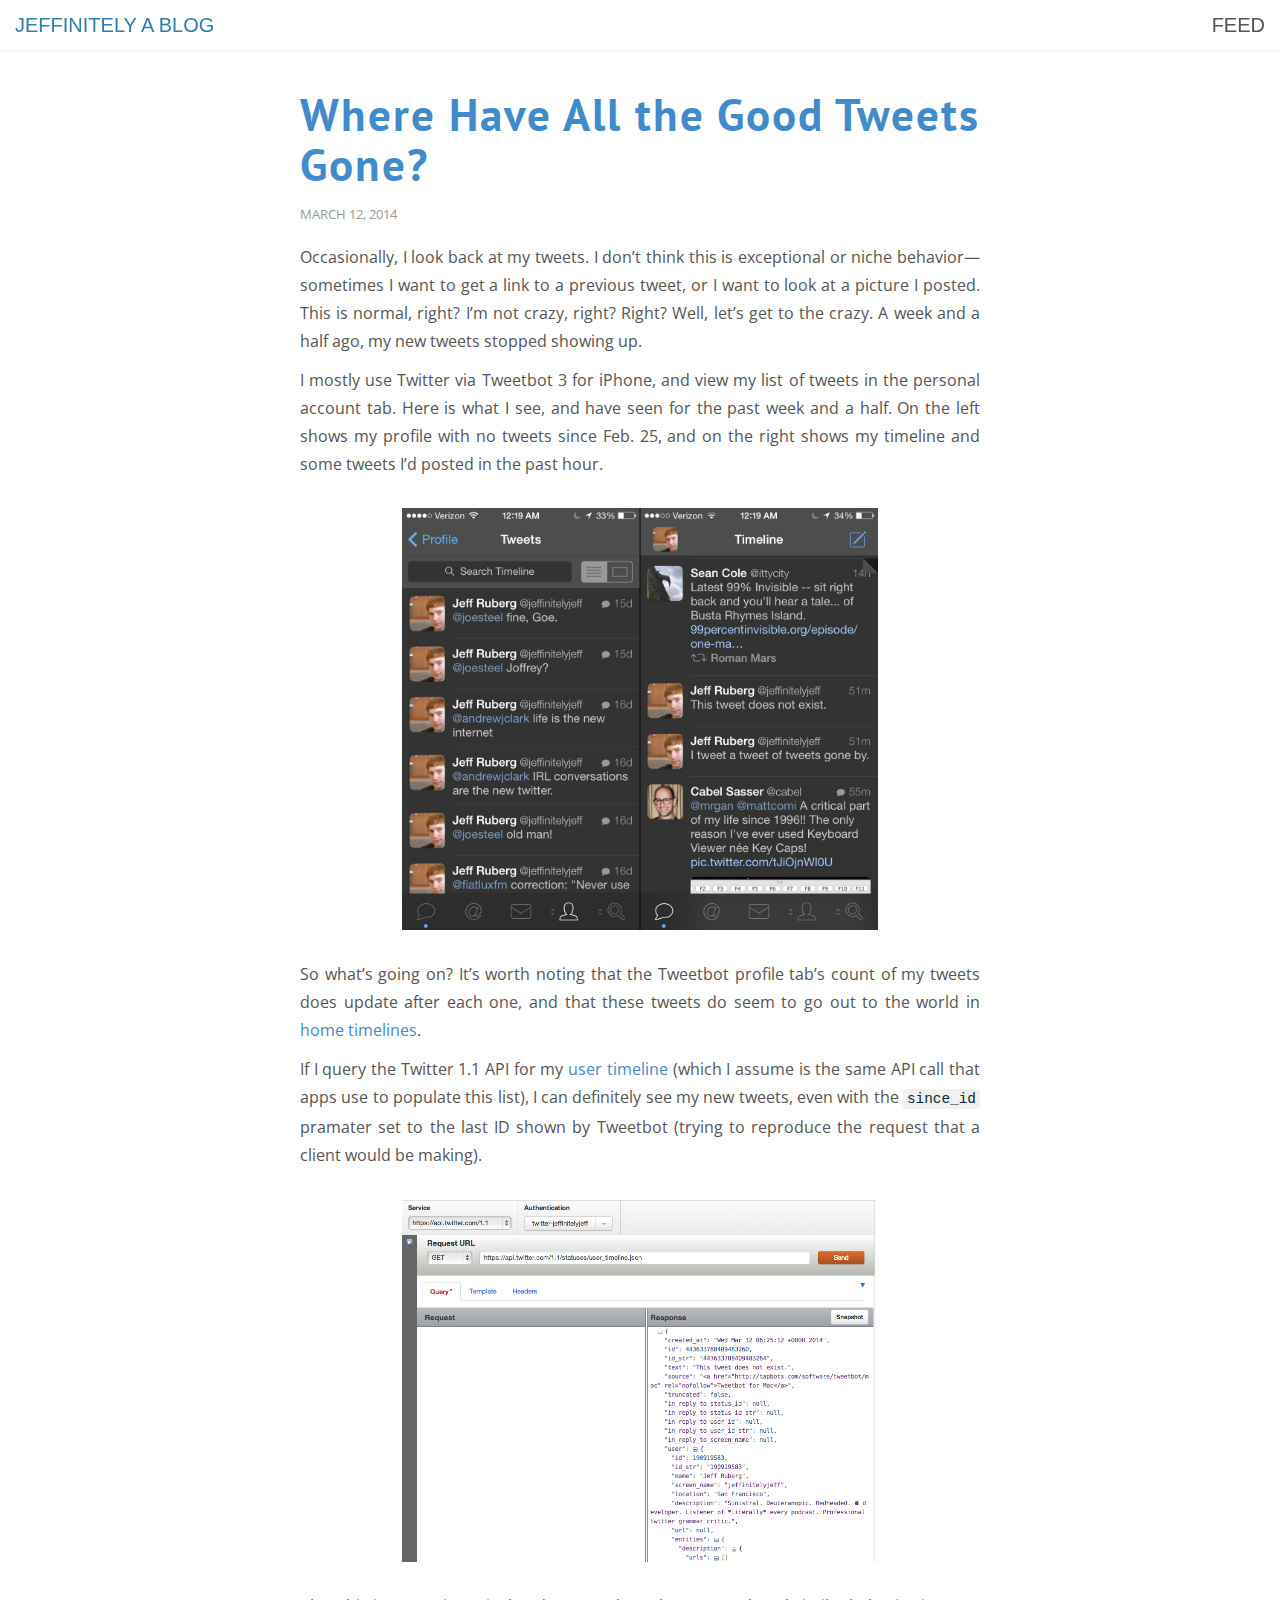
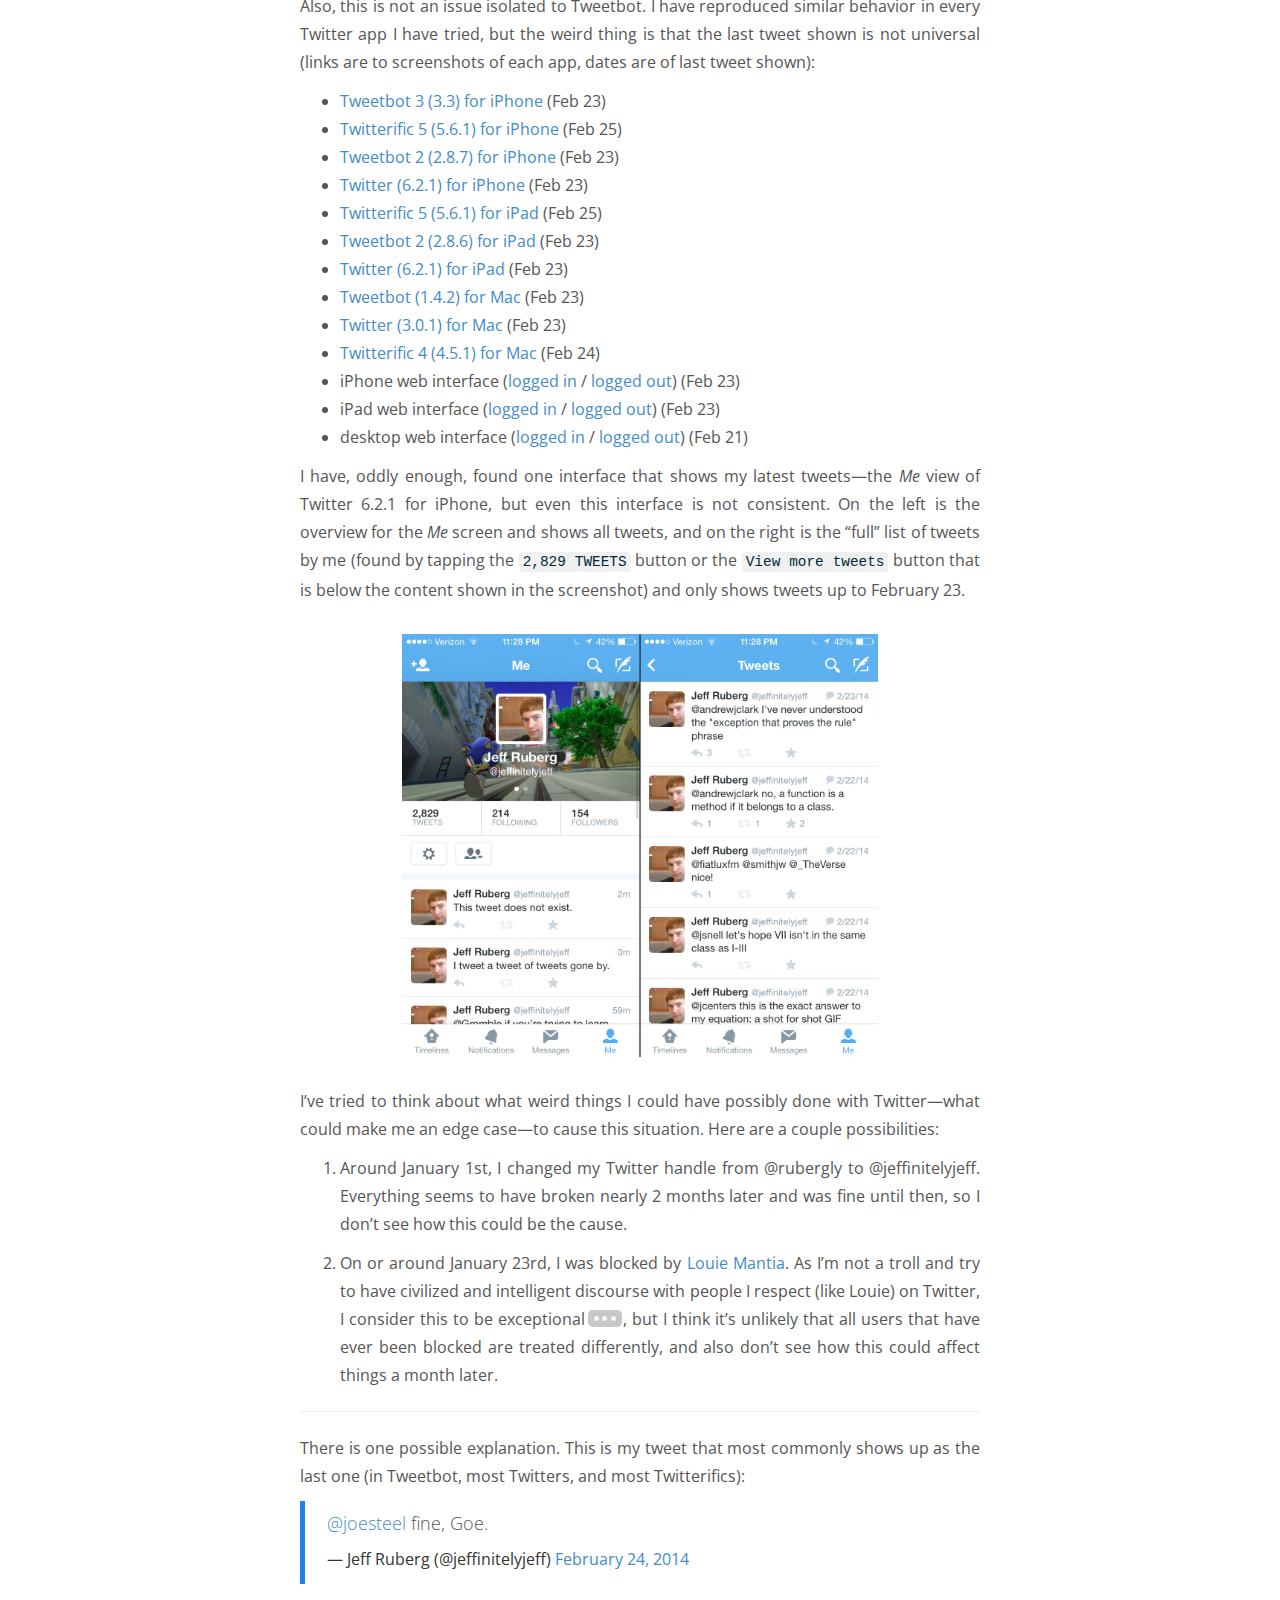
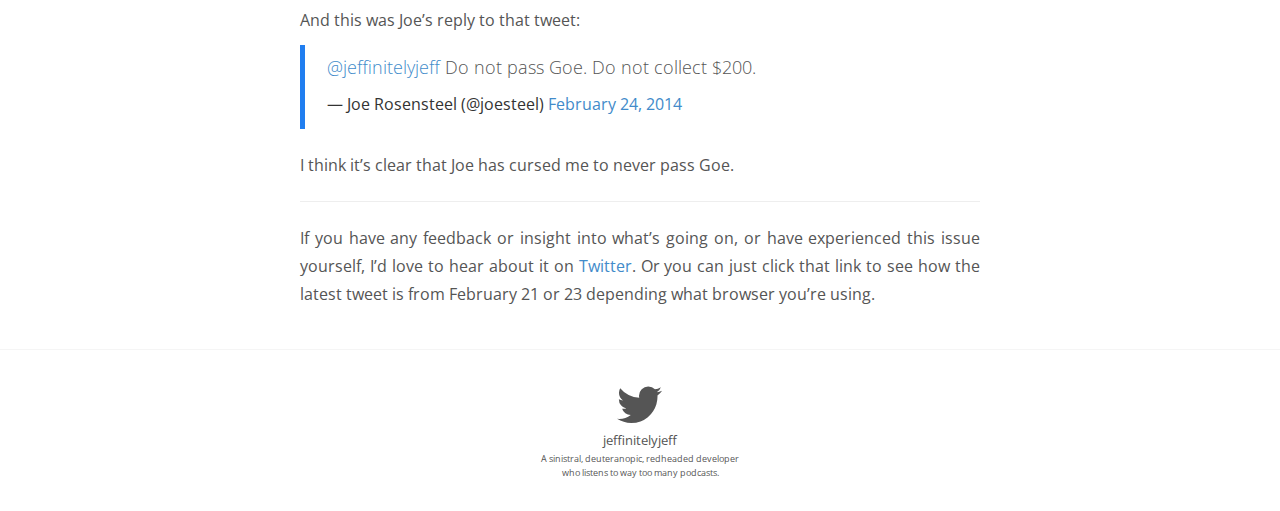
==== commit a0fd51b1: "more" ====
--- a/2014/03/12/where-have-all-the-good-tweets-gone/index.html
+++ b/2014/03/12/where-have-all-the-good-tweets-gone/index.html
@@ -39,7 +39,9 @@
 
 
   <div class="container">
-    <article>
+    
+<article>
+
   <h1>
     <a href="/2014/03/12/where-have-all-the-good-tweets-gone">Where Have All the Good Tweets Gone?</a>
   </h1>
--- a/css/up.css
+++ b/css/up.css
@@ -1,4 +1,4 @@
-@import "/css/Museo Sans.css";@import url(http://fonts.googleapis.com/css?family=PT+Sans:700|Nunito:300);/*! normalize.css v2.1.3 | MIT License | git.io/normalize */article,aside,details,figcaption,figure,footer,header,hgroup,main,nav,section,summary{display:block}audio,canvas,video{display:inline-block}audio:not([controls]){display:none;height:0}[hidden],template{display:none}html{font-family:sans-serif;-ms-text-size-adjust:100%;-webkit-text-size-adjust:100%}body{margin:0}a{background:transparent}a:focus{outline:thin dotted}a:active,a:hover{outline:0}h1{font-size:2em;margin:.67em 0}abbr[title]{border-bottom:1px dotted}b,strong{font-weight:bold}dfn{font-style:italic}hr{-moz-box-sizing:content-box;box-sizing:content-box;height:0}mark{background:#ff0;color:#000}code,kbd,pre,samp{font-family:monospace,serif;font-size:1em}pre{white-space:pre-wrap}q{quotes:"\201C" "\201D" "\2018" "\2019"}small{font-size:80%}sub,sup{font-size:75%;line-height:0;position:relative;vertical-align:baseline}sup{top:-0.5em}sub{bottom:-0.25em}img{border:0}svg:not(:root){overflow:hidden}figure{margin:0}fieldset{border:1px solid #c0c0c0;margin:0 2px;padding:.35em .625em .75em}legend{border:0;padding:0}button,input,select,textarea{font-family:inherit;font-size:100%;margin:0}button,input{line-height:normal}button,select{text-transform:none}button,html input[type="button"],input[type="reset"],input[type="submit"]{-webkit-appearance:button;cursor:pointer}button[disabled],html input[disabled]{cursor:default}input[type="checkbox"],input[type="radio"]{box-sizing:border-box;padding:0}input[type="search"]{-webkit-appearance:textfield;-moz-box-sizing:content-box;-webkit-box-sizing:content-box;box-sizing:content-box}input[type="search"]::-webkit-search-cancel-button,input[type="search"]::-webkit-search-decoration{-webkit-appearance:none}button::-moz-focus-inner,input::-moz-focus-inner{border:0;padding:0}textarea{overflow:auto;vertical-align:top}table{border-collapse:collapse;border-spacing:0}@media print{*{text-shadow:none!important;color:#000!important;background:transparent!important;box-shadow:none!important}a,a:visited{text-decoration:underline}a[href]:after{content:" (" attr(href) ")"}abbr[title]:after{content:" (" attr(title) ")"}a[href^="javascript:"]:after,a[href^="#"]:after{content:""}pre,blockquote{border:1px solid #999;page-break-inside:avoid}thead{display:table-header-group}tr,img{page-break-inside:avoid}img{max-width:100%!important}@page{margin:2cm .5cm}p,h2,h3{orphans:3;widows:3}h2,h3{page-break-after:avoid}select{background:#fff!important}.navbar{display:none}.table td,.table th{background-color:#fff!important}.btn>.caret,.dropup>.btn>.caret{border-top-color:#000!important}.label{border:1px solid #000}.table{border-collapse:collapse!important}.table-bordered th,.table-bordered td{border:1px solid #ddd!important}}*,*:before,*:after{-webkit-box-sizing:border-box;-moz-box-sizing:border-box;box-sizing:border-box}html{font-size:62.5%;-webkit-tap-highlight-color:rgba(0,0,0,0)}body{font-family:"Open Sans","Helvetica Neue",Helvetica,Arial,sans-serif;font-size:20px;line-height:1.428571429;color:#333;background-color:#fff}input,button,select,textarea{font-family:inherit;font-size:inherit;line-height:inherit}a{color:#428bca;text-decoration:none}a:hover,a:focus{color:#2a6496;text-decoration:underline}a:focus{outline:thin dotted;outline:5px auto -webkit-focus-ring-color;outline-offset:-2px}img{vertical-align:middle}.img-responsive{display:block;max-width:100%;height:auto}.img-rounded{border-radius:6px}.img-thumbnail{padding:4px;line-height:1.428571429;background-color:#fff;border:1px solid #ddd;border-radius:4px;-webkit-transition:all .2s ease-in-out;transition:all .2s ease-in-out;display:inline-block;max-width:100%;height:auto}.img-circle{border-radius:50%}hr{margin-top:28px;margin-bottom:28px;border:0;border-top:1px solid #eee}.sr-only{position:absolute;width:1px;height:1px;margin:-1px;padding:0;overflow:hidden;clip:rect(0,0,0,0);border:0}h1,h2,h3,h4,h5,h6,.h1,.h2,.h3,.h4,.h5,.h6{font-family:"Open Sans","Helvetica Neue",Helvetica,Arial,sans-serif;font-weight:500;line-height:1.1;color:inherit}h1 small,h2 small,h3 small,h4 small,h5 small,h6 small,.h1 small,.h2 small,.h3 small,.h4 small,.h5 small,.h6 small,h1 .small,h2 .small,h3 .small,h4 .small,h5 .small,h6 .small,.h1 .small,.h2 .small,.h3 .small,.h4 .small,.h5 .small,.h6 .small{font-weight:normal;line-height:1;color:#999}h1,h2,h3{margin-top:28px;margin-bottom:14px}h1 small,h2 small,h3 small,h1 .small,h2 .small,h3 .small{font-size:65%}h4,h5,h6{margin-top:14px;margin-bottom:14px}h4 small,h5 small,h6 small,h4 .small,h5 .small,h6 .small{font-size:75%}h1,.h1{font-size:52px}h2,.h2{font-size:43px}h3,.h3{font-size:34px}h4,.h4{font-size:25px}h5,.h5{font-size:20px}h6,.h6{font-size:17px}p{margin:0 0 14px}.lead{margin-bottom:28px;font-size:23px;font-weight:200;line-height:1.4}@media(min-width:768px){.lead{font-size:30px}}small,.small{font-size:85%}cite{font-style:normal}.text-muted{color:#999}.text-primary{color:#428bca}.text-primary:hover{color:#3071a9}.text-warning{color:#8a6d3b}.text-warning:hover{color:#66512c}.text-danger{color:#a94442}.text-danger:hover{color:#843534}.text-success{color:#3c763d}.text-success:hover{color:#2b542c}.text-info{color:#31708f}.text-info:hover{color:#245269}.text-left{text-align:left}.text-right{text-align:right}.text-center{text-align:center}.page-header{padding-bottom:13px;margin:56px 0 28px;border-bottom:1px solid #eee}ul,ol{margin-top:0;margin-bottom:14px}ul ul,ol ul,ul ol,ol ol{margin-bottom:0}.list-unstyled{padding-left:0;list-style:none}.list-inline{padding-left:0;list-style:none}.list-inline>li{display:inline-block;padding-left:5px;padding-right:5px}.list-inline>li:first-child{padding-left:0}dl{margin-top:0;margin-bottom:28px}dt,dd{line-height:1.428571429}dt{font-weight:bold}dd{margin-left:0}@media(min-width:768px){.dl-horizontal dt{float:left;width:160px;clear:left;text-align:right;overflow:hidden;text-overflow:ellipsis;white-space:nowrap}.dl-horizontal dd{margin-left:180px}.dl-horizontal dd:before,.dl-horizontal dd:after{content:" ";display:table}.dl-horizontal dd:after{clear:both}.dl-horizontal dd:before,.dl-horizontal dd:after{content:" ";display:table}.dl-horizontal dd:after{clear:both}}abbr[title],abbr[data-original-title]{cursor:help;border-bottom:1px dotted #999}.initialism{font-size:90%;text-transform:uppercase}blockquote{padding:14px 28px;margin:0 0 28px;border-left:5px solid #207ef0}blockquote p{font-size:25px;font-weight:300;line-height:1.25}blockquote p:last-child{margin-bottom:0}blockquote small,blockquote .small{display:block;line-height:1.428571429;color:#999}blockquote small:before,blockquote .small:before{content:'\2014 \00A0'}blockquote.pull-right{padding-right:15px;padding-left:0;border-right:5px solid #207ef0;border-left:0}blockquote.pull-right p,blockquote.pull-right small,blockquote.pull-right .small{text-align:right}blockquote.pull-right small:before,blockquote.pull-right .small:before{content:''}blockquote.pull-right small:after,blockquote.pull-right .small:after{content:'\00A0 \2014'}blockquote:before,blockquote:after{content:""}address{margin-bottom:28px;font-style:normal;line-height:1.428571429}code,kbd,pre,samp{font-family:Menlo,Monaco,Consolas,"Courier New",monospace}code{padding:2px 4px;font-size:90%;color:#002b36;background-color:#f0f0f0;white-space:nowrap;border-radius:4px}pre{display:block;padding:13.5px;margin:0 0 14px;font-size:19px;line-height:1.428571429;word-break:break-all;word-wrap:break-word;color:#333;background-color:#f5f5f5;border:1px solid #ccc;border-radius:4px}pre code{padding:0;font-size:inherit;color:inherit;white-space:pre-wrap;background-color:transparent;border-radius:0}.pre-scrollable{max-height:340px;overflow-y:scroll}.container{margin-right:auto;margin-left:auto;padding-left:15px;padding-right:15px}.container:before,.container:after{content:" ";display:table}.container:after{clear:both}.container:before,.container:after{content:" ";display:table}.container:after{clear:both}@media(min-width:768px){.container{width:750px}}@media(min-width:992px){.container{width:970px}}@media(min-width:1200px){.container{width:1170px}}.row{margin-left:-15px;margin-right:-15px}.row:before,.row:after{content:" ";display:table}.row:after{clear:both}.row:before,.row:after{content:" ";display:table}.row:after{clear:both}.col-xs-1,.col-sm-1,.col-md-1,.col-lg-1,.col-xs-2,.col-sm-2,.col-md-2,.col-lg-2,.col-xs-3,.col-sm-3,.col-md-3,.col-lg-3,.col-xs-4,.col-sm-4,.col-md-4,.col-lg-4,.col-xs-5,.col-sm-5,.col-md-5,.col-lg-5,.col-xs-6,.col-sm-6,.col-md-6,.col-lg-6,.col-xs-7,.col-sm-7,.col-md-7,.col-lg-7,.col-xs-8,.col-sm-8,.col-md-8,.col-lg-8,.col-xs-9,.col-sm-9,.col-md-9,.col-lg-9,.col-xs-10,.col-sm-10,.col-md-10,.col-lg-10,.col-xs-11,.col-sm-11,.col-md-11,.col-lg-11,.col-xs-12,.col-sm-12,.col-md-12,.col-lg-12{position:relative;min-height:1px;padding-left:15px;padding-right:15px}.col-xs-1,.col-xs-2,.col-xs-3,.col-xs-4,.col-xs-5,.col-xs-6,.col-xs-7,.col-xs-8,.col-xs-9,.col-xs-10,.col-xs-11,.col-xs-12{float:left}.col-xs-12{width:100%}.col-xs-11{width:91.66666666666666%}.col-xs-10{width:83.33333333333334%}.col-xs-9{width:75%}.col-xs-8{width:66.66666666666666%}.col-xs-7{width:58.333333333333336%}.col-xs-6{width:50%}.col-xs-5{width:41.66666666666667%}.col-xs-4{width:33.33333333333333%}.col-xs-3{width:25%}.col-xs-2{width:16.666666666666664%}.col-xs-1{width:8.333333333333332%}.col-xs-pull-12{right:100%}.col-xs-pull-11{right:91.66666666666666%}.col-xs-pull-10{right:83.33333333333334%}.col-xs-pull-9{right:75%}.col-xs-pull-8{right:66.66666666666666%}.col-xs-pull-7{right:58.333333333333336%}.col-xs-pull-6{right:50%}.col-xs-pull-5{right:41.66666666666667%}.col-xs-pull-4{right:33.33333333333333%}.col-xs-pull-3{right:25%}.col-xs-pull-2{right:16.666666666666664%}.col-xs-pull-1{right:8.333333333333332%}.col-xs-pull-0{right:0}.col-xs-push-12{left:100%}.col-xs-push-11{left:91.66666666666666%}.col-xs-push-10{left:83.33333333333334%}.col-xs-push-9{left:75%}.col-xs-push-8{left:66.66666666666666%}.col-xs-push-7{left:58.333333333333336%}.col-xs-push-6{left:50%}.col-xs-push-5{left:41.66666666666667%}.col-xs-push-4{left:33.33333333333333%}.col-xs-push-3{left:25%}.col-xs-push-2{left:16.666666666666664%}.col-xs-push-1{left:8.333333333333332%}.col-xs-push-0{left:0}.col-xs-offset-12{margin-left:100%}.col-xs-offset-11{margin-left:91.66666666666666%}.col-xs-offset-10{margin-left:83.33333333333334%}.col-xs-offset-9{margin-left:75%}.col-xs-offset-8{margin-left:66.66666666666666%}.col-xs-offset-7{margin-left:58.333333333333336%}.col-xs-offset-6{margin-left:50%}.col-xs-offset-5{margin-left:41.66666666666667%}.col-xs-offset-4{margin-left:33.33333333333333%}.col-xs-offset-3{margin-left:25%}.col-xs-offset-2{margin-left:16.666666666666664%}.col-xs-offset-1{margin-left:8.333333333333332%}.col-xs-offset-0{margin-left:0}@media(min-width:768px){.col-sm-1,.col-sm-2,.col-sm-3,.col-sm-4,.col-sm-5,.col-sm-6,.col-sm-7,.col-sm-8,.col-sm-9,.col-sm-10,.col-sm-11,.col-sm-12{float:left}.col-sm-12{width:100%}.col-sm-11{width:91.66666666666666%}.col-sm-10{width:83.33333333333334%}.col-sm-9{width:75%}.col-sm-8{width:66.66666666666666%}.col-sm-7{width:58.333333333333336%}.col-sm-6{width:50%}.col-sm-5{width:41.66666666666667%}.col-sm-4{width:33.33333333333333%}.col-sm-3{width:25%}.col-sm-2{width:16.666666666666664%}.col-sm-1{width:8.333333333333332%}.col-sm-pull-12{right:100%}.col-sm-pull-11{right:91.66666666666666%}.col-sm-pull-10{right:83.33333333333334%}.col-sm-pull-9{right:75%}.col-sm-pull-8{right:66.66666666666666%}.col-sm-pull-7{right:58.333333333333336%}.col-sm-pull-6{right:50%}.col-sm-pull-5{right:41.66666666666667%}.col-sm-pull-4{right:33.33333333333333%}.col-sm-pull-3{right:25%}.col-sm-pull-2{right:16.666666666666664%}.col-sm-pull-1{right:8.333333333333332%}.col-sm-pull-0{right:0}.col-sm-push-12{left:100%}.col-sm-push-11{left:91.66666666666666%}.col-sm-push-10{left:83.33333333333334%}.col-sm-push-9{left:75%}.col-sm-push-8{left:66.66666666666666%}.col-sm-push-7{left:58.333333333333336%}.col-sm-push-6{left:50%}.col-sm-push-5{left:41.66666666666667%}.col-sm-push-4{left:33.33333333333333%}.col-sm-push-3{left:25%}.col-sm-push-2{left:16.666666666666664%}.col-sm-push-1{left:8.333333333333332%}.col-sm-push-0{left:0}.col-sm-offset-12{margin-left:100%}.col-sm-offset-11{margin-left:91.66666666666666%}.col-sm-offset-10{margin-left:83.33333333333334%}.col-sm-offset-9{margin-left:75%}.col-sm-offset-8{margin-left:66.66666666666666%}.col-sm-offset-7{margin-left:58.333333333333336%}.col-sm-offset-6{margin-left:50%}.col-sm-offset-5{margin-left:41.66666666666667%}.col-sm-offset-4{margin-left:33.33333333333333%}.col-sm-offset-3{margin-left:25%}.col-sm-offset-2{margin-left:16.666666666666664%}.col-sm-offset-1{margin-left:8.333333333333332%}.col-sm-offset-0{margin-left:0}}@media(min-width:992px){.col-md-1,.col-md-2,.col-md-3,.col-md-4,.col-md-5,.col-md-6,.col-md-7,.col-md-8,.col-md-9,.col-md-10,.col-md-11,.col-md-12{float:left}.col-md-12{width:100%}.col-md-11{width:91.66666666666666%}.col-md-10{width:83.33333333333334%}.col-md-9{width:75%}.col-md-8{width:66.66666666666666%}.col-md-7{width:58.333333333333336%}.col-md-6{width:50%}.col-md-5{width:41.66666666666667%}.col-md-4{width:33.33333333333333%}.col-md-3{width:25%}.col-md-2{width:16.666666666666664%}.col-md-1{width:8.333333333333332%}.col-md-pull-12{right:100%}.col-md-pull-11{right:91.66666666666666%}.col-md-pull-10{right:83.33333333333334%}.col-md-pull-9{right:75%}.col-md-pull-8{right:66.66666666666666%}.col-md-pull-7{right:58.333333333333336%}.col-md-pull-6{right:50%}.col-md-pull-5{right:41.66666666666667%}.col-md-pull-4{right:33.33333333333333%}.col-md-pull-3{right:25%}.col-md-pull-2{right:16.666666666666664%}.col-md-pull-1{right:8.333333333333332%}.col-md-pull-0{right:0}.col-md-push-12{left:100%}.col-md-push-11{left:91.66666666666666%}.col-md-push-10{left:83.33333333333334%}.col-md-push-9{left:75%}.col-md-push-8{left:66.66666666666666%}.col-md-push-7{left:58.333333333333336%}.col-md-push-6{left:50%}.col-md-push-5{left:41.66666666666667%}.col-md-push-4{left:33.33333333333333%}.col-md-push-3{left:25%}.col-md-push-2{left:16.666666666666664%}.col-md-push-1{left:8.333333333333332%}.col-md-push-0{left:0}.col-md-offset-12{margin-left:100%}.col-md-offset-11{margin-left:91.66666666666666%}.col-md-offset-10{margin-left:83.33333333333334%}.col-md-offset-9{margin-left:75%}.col-md-offset-8{margin-left:66.66666666666666%}.col-md-offset-7{margin-left:58.333333333333336%}.col-md-offset-6{margin-left:50%}.col-md-offset-5{margin-left:41.66666666666667%}.col-md-offset-4{margin-left:33.33333333333333%}.col-md-offset-3{margin-left:25%}.col-md-offset-2{margin-left:16.666666666666664%}.col-md-offset-1{margin-left:8.333333333333332%}.col-md-offset-0{margin-left:0}}@media(min-width:1200px){.col-lg-1,.col-lg-2,.col-lg-3,.col-lg-4,.col-lg-5,.col-lg-6,.col-lg-7,.col-lg-8,.col-lg-9,.col-lg-10,.col-lg-11,.col-lg-12{float:left}.col-lg-12{width:100%}.col-lg-11{width:91.66666666666666%}.col-lg-10{width:83.33333333333334%}.col-lg-9{width:75%}.col-lg-8{width:66.66666666666666%}.col-lg-7{width:58.333333333333336%}.col-lg-6{width:50%}.col-lg-5{width:41.66666666666667%}.col-lg-4{width:33.33333333333333%}.col-lg-3{width:25%}.col-lg-2{width:16.666666666666664%}.col-lg-1{width:8.333333333333332%}.col-lg-pull-12{right:100%}.col-lg-pull-11{right:91.66666666666666%}.col-lg-pull-10{right:83.33333333333334%}.col-lg-pull-9{right:75%}.col-lg-pull-8{right:66.66666666666666%}.col-lg-pull-7{right:58.333333333333336%}.col-lg-pull-6{right:50%}.col-lg-pull-5{right:41.66666666666667%}.col-lg-pull-4{right:33.33333333333333%}.col-lg-pull-3{right:25%}.col-lg-pull-2{right:16.666666666666664%}.col-lg-pull-1{right:8.333333333333332%}.col-lg-pull-0{right:0}.col-lg-push-12{left:100%}.col-lg-push-11{left:91.66666666666666%}.col-lg-push-10{left:83.33333333333334%}.col-lg-push-9{left:75%}.col-lg-push-8{left:66.66666666666666%}.col-lg-push-7{left:58.333333333333336%}.col-lg-push-6{left:50%}.col-lg-push-5{left:41.66666666666667%}.col-lg-push-4{left:33.33333333333333%}.col-lg-push-3{left:25%}.col-lg-push-2{left:16.666666666666664%}.col-lg-push-1{left:8.333333333333332%}.col-lg-push-0{left:0}.col-lg-offset-12{margin-left:100%}.col-lg-offset-11{margin-left:91.66666666666666%}.col-lg-offset-10{margin-left:83.33333333333334%}.col-lg-offset-9{margin-left:75%}.col-lg-offset-8{margin-left:66.66666666666666%}.col-lg-offset-7{margin-left:58.333333333333336%}.col-lg-offset-6{margin-left:50%}.col-lg-offset-5{margin-left:41.66666666666667%}.col-lg-offset-4{margin-left:33.33333333333333%}.col-lg-offset-3{margin-left:25%}.col-lg-offset-2{margin-left:16.666666666666664%}.col-lg-offset-1{margin-left:8.333333333333332%}.col-lg-offset-0{margin-left:0}}table{max-width:100%;background-color:transparent}th{text-align:left}.table{width:100%;margin-bottom:28px}.table>thead>tr>th,.table>tbody>tr>th,.table>tfoot>tr>th,.table>thead>tr>td,.table>tbody>tr>td,.table>tfoot>tr>td{padding:8px;line-height:1.428571429;vertical-align:top;border-top:1px solid #ddd}.table>thead>tr>th{vertical-align:bottom;border-bottom:2px solid #ddd}.table>caption+thead>tr:first-child>th,.table>colgroup+thead>tr:first-child>th,.table>thead:first-child>tr:first-child>th,.table>caption+thead>tr:first-child>td,.table>colgroup+thead>tr:first-child>td,.table>thead:first-child>tr:first-child>td{border-top:0}.table>tbody+tbody{border-top:2px solid #ddd}.table .table{background-color:#fff}.table-condensed>thead>tr>th,.table-condensed>tbody>tr>th,.table-condensed>tfoot>tr>th,.table-condensed>thead>tr>td,.table-condensed>tbody>tr>td,.table-condensed>tfoot>tr>td{padding:5px}.table-bordered{border:1px solid #ddd}.table-bordered>thead>tr>th,.table-bordered>tbody>tr>th,.table-bordered>tfoot>tr>th,.table-bordered>thead>tr>td,.table-bordered>tbody>tr>td,.table-bordered>tfoot>tr>td{border:1px solid #ddd}.table-bordered>thead>tr>th,.table-bordered>thead>tr>td{border-bottom-width:2px}.table-striped>tbody>tr:nth-child(odd)>td,.table-striped>tbody>tr:nth-child(odd)>th{background-color:#f9f9f9}.table-hover>tbody>tr:hover>td,.table-hover>tbody>tr:hover>th{background-color:#f5f5f5}table col[class*="col-"]{position:static;float:none;display:table-column}table td[class*="col-"],table th[class*="col-"]{float:none;display:table-cell}.table>thead>tr>.active,.table>tbody>tr>.active,.table>tfoot>tr>.active,.table>thead>.active>td,.table>tbody>.active>td,.table>tfoot>.active>td,.table>thead>.active>th,.table>tbody>.active>th,.table>tfoot>.active>th{background-color:#f5f5f5}.table-hover>tbody>tr>.active:hover,.table-hover>tbody>.active:hover>td,.table-hover>tbody>.active:hover>th{background-color:#e8e8e8}.table>thead>tr>.success,.table>tbody>tr>.success,.table>tfoot>tr>.success,.table>thead>.success>td,.table>tbody>.success>td,.table>tfoot>.success>td,.table>thead>.success>th,.table>tbody>.success>th,.table>tfoot>.success>th{background-color:#dff0d8}.table-hover>tbody>tr>.success:hover,.table-hover>tbody>.success:hover>td,.table-hover>tbody>.success:hover>th{background-color:#d0e9c6}.table>thead>tr>.danger,.table>tbody>tr>.danger,.table>tfoot>tr>.danger,.table>thead>.danger>td,.table>tbody>.danger>td,.table>tfoot>.danger>td,.table>thead>.danger>th,.table>tbody>.danger>th,.table>tfoot>.danger>th{background-color:#f2dede}.table-hover>tbody>tr>.danger:hover,.table-hover>tbody>.danger:hover>td,.table-hover>tbody>.danger:hover>th{background-color:#ebcccc}.table>thead>tr>.warning,.table>tbody>tr>.warning,.table>tfoot>tr>.warning,.table>thead>.warning>td,.table>tbody>.warning>td,.table>tfoot>.warning>td,.table>thead>.warning>th,.table>tbody>.warning>th,.table>tfoot>.warning>th{background-color:#fcf8e3}.table-hover>tbody>tr>.warning:hover,.table-hover>tbody>.warning:hover>td,.table-hover>tbody>.warning:hover>th{background-color:#faf2cc}@media(max-width:767px){.table-responsive{width:100%;margin-bottom:21px;overflow-y:hidden;overflow-x:scroll;-ms-overflow-style:-ms-autohiding-scrollbar;border:1px solid #ddd;-webkit-overflow-scrolling:touch}.table-responsive>.table{margin-bottom:0}.table-responsive>.table>thead>tr>th,.table-responsive>.table>tbody>tr>th,.table-responsive>.table>tfoot>tr>th,.table-responsive>.table>thead>tr>td,.table-responsive>.table>tbody>tr>td,.table-responsive>.table>tfoot>tr>td{white-space:nowrap}.table-responsive>.table-bordered{border:0}.table-responsive>.table-bordered>thead>tr>th:first-child,.table-responsive>.table-bordered>tbody>tr>th:first-child,.table-responsive>.table-bordered>tfoot>tr>th:first-child,.table-responsive>.table-bordered>thead>tr>td:first-child,.table-responsive>.table-bordered>tbody>tr>td:first-child,.table-responsive>.table-bordered>tfoot>tr>td:first-child{border-left:0}.table-responsive>.table-bordered>thead>tr>th:last-child,.table-responsive>.table-bordered>tbody>tr>th:last-child,.table-responsive>.table-bordered>tfoot>tr>th:last-child,.table-responsive>.table-bordered>thead>tr>td:last-child,.table-responsive>.table-bordered>tbody>tr>td:last-child,.table-responsive>.table-bordered>tfoot>tr>td:last-child{border-right:0}.table-responsive>.table-bordered>tbody>tr:last-child>th,.table-responsive>.table-bordered>tfoot>tr:last-child>th,.table-responsive>.table-bordered>tbody>tr:last-child>td,.table-responsive>.table-bordered>tfoot>tr:last-child>td{border-bottom:0}}fieldset{padding:0;margin:0;border:0}legend{display:block;width:100%;padding:0;margin-bottom:28px;font-size:30px;line-height:inherit;color:#333;border:0;border-bottom:1px solid #e5e5e5}label{display:inline-block;margin-bottom:5px;font-weight:bold}input[type="search"]{-webkit-box-sizing:border-box;-moz-box-sizing:border-box;box-sizing:border-box}input[type="radio"],input[type="checkbox"]{margin:4px 0 0;margin-top:1px \9;line-height:normal}input[type="file"]{display:block}select[multiple],select[size]{height:auto}select optgroup{font-size:inherit;font-style:inherit;font-family:inherit}input[type="file"]:focus,input[type="radio"]:focus,input[type="checkbox"]:focus{outline:thin dotted;outline:5px auto -webkit-focus-ring-color;outline-offset:-2px}input[type="number"]::-webkit-outer-spin-button,input[type="number"]::-webkit-inner-spin-button{height:auto}output{display:block;padding-top:7px;font-size:20px;line-height:1.428571429;color:#555;vertical-align:middle}.form-control{display:block;width:100%;height:42px;padding:6px 12px;font-size:20px;line-height:1.428571429;color:#555;vertical-align:middle;background-color:#fff;background-image:none;border:1px solid #ccc;border-radius:4px;-webkit-box-shadow:inset 0 1px 1px rgba(0,0,0,0.075);box-shadow:inset 0 1px 1px rgba(0,0,0,0.075);-webkit-transition:border-color ease-in-out .15s,box-shadow ease-in-out .15s;transition:border-color ease-in-out .15s,box-shadow ease-in-out .15s}.form-control:focus{border-color:#66afe9;outline:0;-webkit-box-shadow:inset 0 1px 1px rgba(0,0,0,.075),0 0 8px rgba(102,175,233,0.6);box-shadow:inset 0 1px 1px rgba(0,0,0,.075),0 0 8px rgba(102,175,233,0.6)}.form-control:-moz-placeholder{color:#999}.form-control::-moz-placeholder{color:#999;opacity:1}.form-control:-ms-input-placeholder{color:#999}.form-control::-webkit-input-placeholder{color:#999}.form-control[disabled],.form-control[readonly],fieldset[disabled] .form-control{cursor:not-allowed;background-color:#eee}textarea.form-control{height:auto}.form-group{margin-bottom:15px}.radio,.checkbox{display:block;min-height:28px;margin-top:10px;margin-bottom:10px;padding-left:20px;vertical-align:middle}.radio label,.checkbox label{display:inline;margin-bottom:0;font-weight:normal;cursor:pointer}.radio input[type="radio"],.radio-inline input[type="radio"],.checkbox input[type="checkbox"],.checkbox-inline input[type="checkbox"]{float:left;margin-left:-20px}.radio+.radio,.checkbox+.checkbox{margin-top:-5px}.radio-inline,.checkbox-inline{display:inline-block;padding-left:20px;margin-bottom:0;vertical-align:middle;font-weight:normal;cursor:pointer}.radio-inline+.radio-inline,.checkbox-inline+.checkbox-inline{margin-top:0;margin-left:10px}input[type="radio"][disabled],input[type="checkbox"][disabled],.radio[disabled],.radio-inline[disabled],.checkbox[disabled],.checkbox-inline[disabled],fieldset[disabled] input[type="radio"],fieldset[disabled] input[type="checkbox"],fieldset[disabled] .radio,fieldset[disabled] .radio-inline,fieldset[disabled] .checkbox,fieldset[disabled] .checkbox-inline{cursor:not-allowed}.input-sm{height:37px;padding:5px 10px;font-size:17px;line-height:1.5;border-radius:3px}select.input-sm{height:37px;line-height:37px}textarea.input-sm{height:auto}.input-lg{height:56px;padding:10px 16px;font-size:25px;line-height:1.33;border-radius:6px}select.input-lg{height:56px;line-height:56px}textarea.input-lg{height:auto}.has-warning .help-block,.has-warning .control-label,.has-warning .radio,.has-warning .checkbox,.has-warning .radio-inline,.has-warning .checkbox-inline{color:#8a6d3b}.has-warning .form-control{border-color:#8a6d3b;-webkit-box-shadow:inset 0 1px 1px rgba(0,0,0,0.075);box-shadow:inset 0 1px 1px rgba(0,0,0,0.075)}.has-warning .form-control:focus{border-color:#66512c;-webkit-box-shadow:inset 0 1px 1px rgba(0,0,0,0.075),0 0 6px #c0a16b;box-shadow:inset 0 1px 1px rgba(0,0,0,0.075),0 0 6px #c0a16b}.has-warning .input-group-addon{color:#8a6d3b;border-color:#8a6d3b;background-color:#fcf8e3}.has-error .help-block,.has-error .control-label,.has-error .radio,.has-error .checkbox,.has-error .radio-inline,.has-error .checkbox-inline{color:#a94442}.has-error .form-control{border-color:#a94442;-webkit-box-shadow:inset 0 1px 1px rgba(0,0,0,0.075);box-shadow:inset 0 1px 1px rgba(0,0,0,0.075)}.has-error .form-control:focus{border-color:#843534;-webkit-box-shadow:inset 0 1px 1px rgba(0,0,0,0.075),0 0 6px #ce8483;box-shadow:inset 0 1px 1px rgba(0,0,0,0.075),0 0 6px #ce8483}.has-error .input-group-addon{color:#a94442;border-color:#a94442;background-color:#f2dede}.has-success .help-block,.has-success .control-label,.has-success .radio,.has-success .checkbox,.has-success .radio-inline,.has-success .checkbox-inline{color:#3c763d}.has-success .form-control{border-color:#3c763d;-webkit-box-shadow:inset 0 1px 1px rgba(0,0,0,0.075);box-shadow:inset 0 1px 1px rgba(0,0,0,0.075)}.has-success .form-control:focus{border-color:#2b542c;-webkit-box-shadow:inset 0 1px 1px rgba(0,0,0,0.075),0 0 6px #67b168;box-shadow:inset 0 1px 1px rgba(0,0,0,0.075),0 0 6px #67b168}.has-success .input-group-addon{color:#3c763d;border-color:#3c763d;background-color:#dff0d8}.form-control-static{margin-bottom:0}.help-block{display:block;margin-top:5px;margin-bottom:10px;color:#737373}@media(min-width:768px){.form-inline .form-group{display:inline-block;margin-bottom:0;vertical-align:middle}.form-inline .form-control{display:inline-block}.form-inline select.form-control{width:auto}.form-inline .radio,.form-inline .checkbox{display:inline-block;margin-top:0;margin-bottom:0;padding-left:0}.form-inline .radio input[type="radio"],.form-inline .checkbox input[type="checkbox"]{float:none;margin-left:0}}.form-horizontal .control-label,.form-horizontal .radio,.form-horizontal .checkbox,.form-horizontal .radio-inline,.form-horizontal .checkbox-inline{margin-top:0;margin-bottom:0;padding-top:7px}.form-horizontal .radio,.form-horizontal .checkbox{min-height:35px}.form-horizontal .form-group{margin-left:-15px;margin-right:-15px}.form-horizontal .form-group:before,.form-horizontal .form-group:after{content:" ";display:table}.form-horizontal .form-group:after{clear:both}.form-horizontal .form-group:before,.form-horizontal .form-group:after{content:" ";display:table}.form-horizontal .form-group:after{clear:both}.form-horizontal .form-control-static{padding-top:7px}@media(min-width:768px){.form-horizontal .control-label{text-align:right}}.btn{display:inline-block;margin-bottom:0;font-weight:normal;text-align:center;vertical-align:middle;cursor:pointer;background-image:none;border:1px solid transparent;white-space:nowrap;padding:6px 12px;font-size:20px;line-height:1.428571429;border-radius:4px;-webkit-user-select:none;-moz-user-select:none;-ms-user-select:none;-o-user-select:none;user-select:none}.btn:focus{outline:thin dotted;outline:5px auto -webkit-focus-ring-color;outline-offset:-2px}.btn:hover,.btn:focus{color:#333;text-decoration:none}.btn:active,.btn.active{outline:0;background-image:none;-webkit-box-shadow:inset 0 3px 5px rgba(0,0,0,0.125);box-shadow:inset 0 3px 5px rgba(0,0,0,0.125)}.btn.disabled,.btn[disabled],fieldset[disabled] .btn{cursor:not-allowed;pointer-events:none;opacity:.65;filter:alpha(opacity=65);-webkit-box-shadow:none;box-shadow:none}.btn-default{color:#333;background-color:#fff;border-color:#ccc}.btn-default:hover,.btn-default:focus,.btn-default:active,.btn-default.active,.open .dropdown-toggle.btn-default{color:#333;background-color:#ebebeb;border-color:#adadad}.btn-default:active,.btn-default.active,.open .dropdown-toggle.btn-default{background-image:none}.btn-default.disabled,.btn-default[disabled],fieldset[disabled] .btn-default,.btn-default.disabled:hover,.btn-default[disabled]:hover,fieldset[disabled] .btn-default:hover,.btn-default.disabled:focus,.btn-default[disabled]:focus,fieldset[disabled] .btn-default:focus,.btn-default.disabled:active,.btn-default[disabled]:active,fieldset[disabled] .btn-default:active,.btn-default.disabled.active,.btn-default[disabled].active,fieldset[disabled] .btn-default.active{background-color:#fff;border-color:#ccc}.btn-default .badge{color:#fff;background-color:#fff}.btn-primary{color:#fff;background-color:#428bca;border-color:#357ebd}.btn-primary:hover,.btn-primary:focus,.btn-primary:active,.btn-primary.active,.open .dropdown-toggle.btn-primary{color:#fff;background-color:#3276b1;border-color:#285e8e}.btn-primary:active,.btn-primary.active,.open .dropdown-toggle.btn-primary{background-image:none}.btn-primary.disabled,.btn-primary[disabled],fieldset[disabled] .btn-primary,.btn-primary.disabled:hover,.btn-primary[disabled]:hover,fieldset[disabled] .btn-primary:hover,.btn-primary.disabled:focus,.btn-primary[disabled]:focus,fieldset[disabled] .btn-primary:focus,.btn-primary.disabled:active,.btn-primary[disabled]:active,fieldset[disabled] .btn-primary:active,.btn-primary.disabled.active,.btn-primary[disabled].active,fieldset[disabled] .btn-primary.active{background-color:#428bca;border-color:#357ebd}.btn-primary .badge{color:#428bca;background-color:#fff}.btn-warning{color:#fff;background-color:#f0ad4e;border-color:#eea236}.btn-warning:hover,.btn-warning:focus,.btn-warning:active,.btn-warning.active,.open .dropdown-toggle.btn-warning{color:#fff;background-color:#ed9c28;border-color:#d58512}.btn-warning:active,.btn-warning.active,.open .dropdown-toggle.btn-warning{background-image:none}.btn-warning.disabled,.btn-warning[disabled],fieldset[disabled] .btn-warning,.btn-warning.disabled:hover,.btn-warning[disabled]:hover,fieldset[disabled] .btn-warning:hover,.btn-warning.disabled:focus,.btn-warning[disabled]:focus,fieldset[disabled] .btn-warning:focus,.btn-warning.disabled:active,.btn-warning[disabled]:active,fieldset[disabled] .btn-warning:active,.btn-warning.disabled.active,.btn-warning[disabled].active,fieldset[disabled] .btn-warning.active{background-color:#f0ad4e;border-color:#eea236}.btn-warning .badge{color:#f0ad4e;background-color:#fff}.btn-danger{color:#fff;background-color:#d9534f;border-color:#d43f3a}.btn-danger:hover,.btn-danger:focus,.btn-danger:active,.btn-danger.active,.open .dropdown-toggle.btn-danger{color:#fff;background-color:#d2322d;border-color:#ac2925}.btn-danger:active,.btn-danger.active,.open .dropdown-toggle.btn-danger{background-image:none}.btn-danger.disabled,.btn-danger[disabled],fieldset[disabled] .btn-danger,.btn-danger.disabled:hover,.btn-danger[disabled]:hover,fieldset[disabled] .btn-danger:hover,.btn-danger.disabled:focus,.btn-danger[disabled]:focus,fieldset[disabled] .btn-danger:focus,.btn-danger.disabled:active,.btn-danger[disabled]:active,fieldset[disabled] .btn-danger:active,.btn-danger.disabled.active,.btn-danger[disabled].active,fieldset[disabled] .btn-danger.active{background-color:#d9534f;border-color:#d43f3a}.btn-danger .badge{color:#d9534f;background-color:#fff}.btn-success{color:#fff;background-color:#5cb85c;border-color:#4cae4c}.btn-success:hover,.btn-success:focus,.btn-success:active,.btn-success.active,.open .dropdown-toggle.btn-success{color:#fff;background-color:#47a447;border-color:#398439}.btn-success:active,.btn-success.active,.open .dropdown-toggle.btn-success{background-image:none}.btn-success.disabled,.btn-success[disabled],fieldset[disabled] .btn-success,.btn-success.disabled:hover,.btn-success[disabled]:hover,fieldset[disabled] .btn-success:hover,.btn-success.disabled:focus,.btn-success[disabled]:focus,fieldset[disabled] .btn-success:focus,.btn-success.disabled:active,.btn-success[disabled]:active,fieldset[disabled] .btn-success:active,.btn-success.disabled.active,.btn-success[disabled].active,fieldset[disabled] .btn-success.active{background-color:#5cb85c;border-color:#4cae4c}.btn-success .badge{color:#5cb85c;background-color:#fff}.btn-info{color:#fff;background-color:#5bc0de;border-color:#46b8da}.btn-info:hover,.btn-info:focus,.btn-info:active,.btn-info.active,.open .dropdown-toggle.btn-info{color:#fff;background-color:#39b3d7;border-color:#269abc}.btn-info:active,.btn-info.active,.open .dropdown-toggle.btn-info{background-image:none}.btn-info.disabled,.btn-info[disabled],fieldset[disabled] .btn-info,.btn-info.disabled:hover,.btn-info[disabled]:hover,fieldset[disabled] .btn-info:hover,.btn-info.disabled:focus,.btn-info[disabled]:focus,fieldset[disabled] .btn-info:focus,.btn-info.disabled:active,.btn-info[disabled]:active,fieldset[disabled] .btn-info:active,.btn-info.disabled.active,.btn-info[disabled].active,fieldset[disabled] .btn-info.active{background-color:#5bc0de;border-color:#46b8da}.btn-info .badge{color:#5bc0de;background-color:#fff}.btn-link{color:#428bca;font-weight:normal;cursor:pointer;border-radius:0}.btn-link,.btn-link:active,.btn-link[disabled],fieldset[disabled] .btn-link{background-color:transparent;-webkit-box-shadow:none;box-shadow:none}.btn-link,.btn-link:hover,.btn-link:focus,.btn-link:active{border-color:transparent}.btn-link:hover,.btn-link:focus{color:#2a6496;text-decoration:underline;background-color:transparent}.btn-link[disabled]:hover,fieldset[disabled] .btn-link:hover,.btn-link[disabled]:focus,fieldset[disabled] .btn-link:focus{color:#999;text-decoration:none}.btn-lg{padding:10px 16px;font-size:25px;line-height:1.33;border-radius:6px}.btn-sm{padding:5px 10px;font-size:17px;line-height:1.5;border-radius:3px}.btn-xs{padding:1px 5px;font-size:17px;line-height:1.5;border-radius:3px}.btn-block{display:block;width:100%;padding-left:0;padding-right:0}.btn-block+.btn-block{margin-top:5px}input[type="submit"].btn-block,input[type="reset"].btn-block,input[type="button"].btn-block{width:100%}.fade{opacity:0;-webkit-transition:opacity .15s linear;transition:opacity .15s linear}.fade.in{opacity:1}.collapse{display:none}.collapse.in{display:block}.collapsing{position:relative;height:0;overflow:hidden;-webkit-transition:height .35s ease;transition:height .35s ease}.input-group{position:relative;display:table;border-collapse:separate}.input-group[class*="col-"]{float:none;padding-left:0;padding-right:0}.input-group .form-control{width:100%;margin-bottom:0}.input-group-lg>.form-control,.input-group-lg>.input-group-addon,.input-group-lg>.input-group-btn>.btn{height:56px;padding:10px 16px;font-size:25px;line-height:1.33;border-radius:6px}select.input-group-lg>.form-control,select.input-group-lg>.input-group-addon,select.input-group-lg>.input-group-btn>.btn{height:56px;line-height:56px}textarea.input-group-lg>.form-control,textarea.input-group-lg>.input-group-addon,textarea.input-group-lg>.input-group-btn>.btn{height:auto}.input-group-sm>.form-control,.input-group-sm>.input-group-addon,.input-group-sm>.input-group-btn>.btn{height:37px;padding:5px 10px;font-size:17px;line-height:1.5;border-radius:3px}select.input-group-sm>.form-control,select.input-group-sm>.input-group-addon,select.input-group-sm>.input-group-btn>.btn{height:37px;line-height:37px}textarea.input-group-sm>.form-control,textarea.input-group-sm>.input-group-addon,textarea.input-group-sm>.input-group-btn>.btn{height:auto}.input-group-addon,.input-group-btn,.input-group .form-control{display:table-cell}.input-group-addon:not(:first-child):not(:last-child),.input-group-btn:not(:first-child):not(:last-child),.input-group .form-control:not(:first-child):not(:last-child){border-radius:0}.input-group-addon,.input-group-btn{width:1%;white-space:nowrap;vertical-align:middle}.input-group-addon{padding:6px 12px;font-size:20px;font-weight:normal;line-height:1;color:#555;text-align:center;background-color:#eee;border:1px solid #ccc;border-radius:4px}.input-group-addon.input-sm{padding:5px 10px;font-size:17px;border-radius:3px}.input-group-addon.input-lg{padding:10px 16px;font-size:25px;border-radius:6px}.input-group-addon input[type="radio"],.input-group-addon input[type="checkbox"]{margin-top:0}.input-group .form-control:first-child,.input-group-addon:first-child,.input-group-btn:first-child>.btn,.input-group-btn:first-child>.dropdown-toggle,.input-group-btn:last-child>.btn:not(:last-child):not(.dropdown-toggle){border-bottom-right-radius:0;border-top-right-radius:0}.input-group-addon:first-child{border-right:0}.input-group .form-control:last-child,.input-group-addon:last-child,.input-group-btn:last-child>.btn,.input-group-btn:last-child>.dropdown-toggle,.input-group-btn:first-child>.btn:not(:first-child){border-bottom-left-radius:0;border-top-left-radius:0}.input-group-addon:last-child{border-left:0}.input-group-btn{position:relative;white-space:nowrap}.input-group-btn:first-child>.btn{margin-right:-1px}.input-group-btn:last-child>.btn{margin-left:-1px}.input-group-btn>.btn{position:relative}.input-group-btn>.btn+.btn{margin-left:-4px}.input-group-btn>.btn:hover,.input-group-btn>.btn:active{z-index:2}.caret{display:inline-block;width:0;height:0;margin-left:2px;vertical-align:middle;border-top:4px solid;border-right:4px solid transparent;border-left:4px solid transparent}.dropdown{position:relative}.dropdown-toggle:focus{outline:0}.dropdown-menu{position:absolute;top:100%;left:0;z-index:1000;display:none;float:left;min-width:160px;padding:5px 0;margin:2px 0 0;list-style:none;font-size:20px;background-color:#fff;border:1px solid #ccc;border:1px solid rgba(0,0,0,0.15);border-radius:4px;-webkit-box-shadow:0 6px 12px rgba(0,0,0,0.175);box-shadow:0 6px 12px rgba(0,0,0,0.175);background-clip:padding-box}.dropdown-menu.pull-right{right:0;left:auto}.dropdown-menu .divider{height:1px;margin:13px 0;overflow:hidden;background-color:#e5e5e5}.dropdown-menu>li>a{display:block;padding:3px 20px;clear:both;font-weight:normal;line-height:1.428571429;color:#333;white-space:nowrap}.dropdown-menu>li>a:hover,.dropdown-menu>li>a:focus{text-decoration:none;color:#262626;background-color:#f5f5f5}.dropdown-menu>.active>a,.dropdown-menu>.active>a:hover,.dropdown-menu>.active>a:focus{color:#fff;text-decoration:none;outline:0;background-color:#428bca}.dropdown-menu>.disabled>a,.dropdown-menu>.disabled>a:hover,.dropdown-menu>.disabled>a:focus{color:#999}.dropdown-menu>.disabled>a:hover,.dropdown-menu>.disabled>a:focus{text-decoration:none;background-color:transparent;background-image:none;filter:progid:DXImageTransform.Microsoft.gradient(enabled = false);cursor:not-allowed}.open>.dropdown-menu{display:block}.open>a{outline:0}.dropdown-header{display:block;padding:3px 20px;font-size:17px;line-height:1.428571429;color:#999}.dropdown-backdrop{position:fixed;left:0;right:0;bottom:0;top:0;z-index:990}.pull-right>.dropdown-menu{right:0;left:auto}.dropup .caret,.navbar-fixed-bottom .dropdown .caret{border-top:0;border-bottom:4px solid;content:""}.dropup .dropdown-menu,.navbar-fixed-bottom .dropdown .dropdown-menu{top:auto;bottom:100%;margin-bottom:1px}@media(min-width:768px){.navbar-right .dropdown-menu{right:0;left:auto}}.list-group{margin-bottom:20px;padding-left:0}.list-group-item{position:relative;display:block;padding:10px 15px;margin-bottom:-1px;background-color:#fff;border:1px solid #ddd}.list-group-item:first-child{border-top-right-radius:4px;border-top-left-radius:4px}.list-group-item:last-child{margin-bottom:0;border-bottom-right-radius:4px;border-bottom-left-radius:4px}.list-group-item>.badge{float:right}.list-group-item>.badge+.badge{margin-right:5px}a.list-group-item{color:#555}a.list-group-item .list-group-item-heading{color:#333}a.list-group-item:hover,a.list-group-item:focus{text-decoration:none;background-color:#f5f5f5}a.list-group-item.active,a.list-group-item.active:hover,a.list-group-item.active:focus{z-index:2;color:#fff;background-color:#428bca;border-color:#428bca}a.list-group-item.active .list-group-item-heading,a.list-group-item.active:hover .list-group-item-heading,a.list-group-item.active:focus .list-group-item-heading{color:inherit}a.list-group-item.active .list-group-item-text,a.list-group-item.active:hover .list-group-item-text,a.list-group-item.active:focus .list-group-item-text{color:#e1edf7}.list-group-item-heading{margin-top:0;margin-bottom:5px}.list-group-item-text{margin-bottom:0;line-height:1.3}.panel{margin-bottom:28px;background-color:#fff;border:1px solid transparent;border-radius:4px;-webkit-box-shadow:0 1px 1px rgba(0,0,0,0.05);box-shadow:0 1px 1px rgba(0,0,0,0.05)}.panel-body{padding:15px}.panel-body:before,.panel-body:after{content:" ";display:table}.panel-body:after{clear:both}.panel-body:before,.panel-body:after{content:" ";display:table}.panel-body:after{clear:both}.panel>.list-group{margin-bottom:0}.panel>.list-group .list-group-item{border-width:1px 0}.panel>.list-group .list-group-item:first-child{border-top-right-radius:0;border-top-left-radius:0}.panel>.list-group .list-group-item:last-child{border-bottom:0}.panel-heading+.list-group .list-group-item:first-child{border-top-width:0}.panel>.table,.panel>.table-responsive>.table{margin-bottom:0}.panel>.panel-body+.table,.panel>.panel-body+.table-responsive{border-top:1px solid #ddd}.panel>.table>tbody:first-child th,.panel>.table>tbody:first-child td{border-top:0}.panel>.table-bordered,.panel>.table-responsive>.table-bordered{border:0}.panel>.table-bordered>thead>tr>th:first-child,.panel>.table-responsive>.table-bordered>thead>tr>th:first-child,.panel>.table-bordered>tbody>tr>th:first-child,.panel>.table-responsive>.table-bordered>tbody>tr>th:first-child,.panel>.table-bordered>tfoot>tr>th:first-child,.panel>.table-responsive>.table-bordered>tfoot>tr>th:first-child,.panel>.table-bordered>thead>tr>td:first-child,.panel>.table-responsive>.table-bordered>thead>tr>td:first-child,.panel>.table-bordered>tbody>tr>td:first-child,.panel>.table-responsive>.table-bordered>tbody>tr>td:first-child,.panel>.table-bordered>tfoot>tr>td:first-child,.panel>.table-responsive>.table-bordered>tfoot>tr>td:first-child{border-left:0}.panel>.table-bordered>thead>tr>th:last-child,.panel>.table-responsive>.table-bordered>thead>tr>th:last-child,.panel>.table-bordered>tbody>tr>th:last-child,.panel>.table-responsive>.table-bordered>tbody>tr>th:last-child,.panel>.table-bordered>tfoot>tr>th:last-child,.panel>.table-responsive>.table-bordered>tfoot>tr>th:last-child,.panel>.table-bordered>thead>tr>td:last-child,.panel>.table-responsive>.table-bordered>thead>tr>td:last-child,.panel>.table-bordered>tbody>tr>td:last-child,.panel>.table-responsive>.table-bordered>tbody>tr>td:last-child,.panel>.table-bordered>tfoot>tr>td:last-child,.panel>.table-responsive>.table-bordered>tfoot>tr>td:last-child{border-right:0}.panel>.table-bordered>thead>tr:last-child>th,.panel>.table-responsive>.table-bordered>thead>tr:last-child>th,.panel>.table-bordered>tbody>tr:last-child>th,.panel>.table-responsive>.table-bordered>tbody>tr:last-child>th,.panel>.table-bordered>tfoot>tr:last-child>th,.panel>.table-responsive>.table-bordered>tfoot>tr:last-child>th,.panel>.table-bordered>thead>tr:last-child>td,.panel>.table-responsive>.table-bordered>thead>tr:last-child>td,.panel>.table-bordered>tbody>tr:last-child>td,.panel>.table-responsive>.table-bordered>tbody>tr:last-child>td,.panel>.table-bordered>tfoot>tr:last-child>td,.panel>.table-responsive>.table-bordered>tfoot>tr:last-child>td{border-bottom:0}.panel>.table-responsive{border:0;margin-bottom:0}.panel-heading{padding:10px 15px;border-bottom:1px solid transparent;border-top-right-radius:3px;border-top-left-radius:3px}.panel-heading>.dropdown .dropdown-toggle{color:inherit}.panel-title{margin-top:0;margin-bottom:0;font-size:23px;color:inherit}.panel-title>a{color:inherit}.panel-footer{padding:10px 15px;background-color:#f5f5f5;border-top:1px solid #ddd;border-bottom-right-radius:3px;border-bottom-left-radius:3px}.panel-group .panel{margin-bottom:0;border-radius:4px;overflow:hidden}.panel-group .panel+.panel{margin-top:5px}.panel-group .panel-heading{border-bottom:0}.panel-group .panel-heading+.panel-collapse .panel-body{border-top:1px solid #ddd}.panel-group .panel-footer{border-top:0}.panel-group .panel-footer+.panel-collapse .panel-body{border-bottom:1px solid #ddd}.panel-default{border-color:#ddd}.panel-default>.panel-heading{color:#333;background-color:#f5f5f5;border-color:#ddd}.panel-default>.panel-heading+.panel-collapse .panel-body{border-top-color:#ddd}.panel-default>.panel-footer+.panel-collapse .panel-body{border-bottom-color:#ddd}.panel-primary{border-color:#428bca}.panel-primary>.panel-heading{color:#fff;background-color:#428bca;border-color:#428bca}.panel-primary>.panel-heading+.panel-collapse .panel-body{border-top-color:#428bca}.panel-primary>.panel-footer+.panel-collapse .panel-body{border-bottom-color:#428bca}.panel-success{border-color:#d6e9c6}.panel-success>.panel-heading{color:#3c763d;background-color:#dff0d8;border-color:#d6e9c6}.panel-success>.panel-heading+.panel-collapse .panel-body{border-top-color:#d6e9c6}.panel-success>.panel-footer+.panel-collapse .panel-body{border-bottom-color:#d6e9c6}.panel-warning{border-color:#faebcc}.panel-warning>.panel-heading{color:#8a6d3b;background-color:#fcf8e3;border-color:#faebcc}.panel-warning>.panel-heading+.panel-collapse .panel-body{border-top-color:#faebcc}.panel-warning>.panel-footer+.panel-collapse .panel-body{border-bottom-color:#faebcc}.panel-danger{border-color:#ebccd1}.panel-danger>.panel-heading{color:#a94442;background-color:#f2dede;border-color:#ebccd1}.panel-danger>.panel-heading+.panel-collapse .panel-body{border-top-color:#ebccd1}.panel-danger>.panel-footer+.panel-collapse .panel-body{border-bottom-color:#ebccd1}.panel-info{border-color:#bce8f1}.panel-info>.panel-heading{color:#31708f;background-color:#d9edf7;border-color:#bce8f1}.panel-info>.panel-heading+.panel-collapse .panel-body{border-top-color:#bce8f1}.panel-info>.panel-footer+.panel-collapse .panel-body{border-bottom-color:#bce8f1}.well{min-height:20px;padding:19px;margin-bottom:20px;background-color:#f5f5f5;border:1px solid #e3e3e3;border-radius:4px;-webkit-box-shadow:inset 0 1px 1px rgba(0,0,0,0.05);box-shadow:inset 0 1px 1px rgba(0,0,0,0.05)}.well blockquote{border-color:#ddd;border-color:rgba(0,0,0,0.15)}.well-lg{padding:24px;border-radius:6px}.well-sm{padding:9px;border-radius:3px}.close{float:right;font-size:30px;font-weight:bold;line-height:1;color:#000;text-shadow:0 1px 0 #fff;opacity:.2;filter:alpha(opacity=20)}.close:hover,.close:focus{color:#000;text-decoration:none;cursor:pointer;opacity:.5;filter:alpha(opacity=50)}button.close{padding:0;cursor:pointer;background:transparent;border:0;-webkit-appearance:none}.nav{margin-bottom:0;padding-left:0;list-style:none}.nav:before,.nav:after{content:" ";display:table}.nav:after{clear:both}.nav:before,.nav:after{content:" ";display:table}.nav:after{clear:both}.nav>li{position:relative;display:block}.nav>li>a{position:relative;display:block;padding:10px 15px}.nav>li>a:hover,.nav>li>a:focus{text-decoration:none;background-color:#eee}.nav>li.disabled>a{color:#999}.nav>li.disabled>a:hover,.nav>li.disabled>a:focus{color:#999;text-decoration:none;background-color:transparent;cursor:not-allowed}.nav .open>a,.nav .open>a:hover,.nav .open>a:focus{background-color:#eee;border-color:#428bca}.nav .nav-divider{height:1px;margin:13px 0;overflow:hidden;background-color:#e5e5e5}.nav>li>a>img{max-width:none}.nav-tabs{border-bottom:1px solid #ddd}.nav-tabs>li{float:left;margin-bottom:-1px}.nav-tabs>li>a{margin-right:2px;line-height:1.428571429;border:1px solid transparent;border-radius:4px 4px 0 0}.nav-tabs>li>a:hover{border-color:#eee #eee #ddd}.nav-tabs>li.active>a,.nav-tabs>li.active>a:hover,.nav-tabs>li.active>a:focus{color:#555;background-color:#fff;border:1px solid #ddd;border-bottom-color:transparent;cursor:default}.nav-tabs.nav-justified{width:100%;border-bottom:0}.nav-tabs.nav-justified>li{float:none}.nav-tabs.nav-justified>li>a{text-align:center;margin-bottom:5px}.nav-tabs.nav-justified>.dropdown .dropdown-menu{top:auto;left:auto}@media(min-width:768px){.nav-tabs.nav-justified>li{display:table-cell;width:1%}.nav-tabs.nav-justified>li>a{margin-bottom:0}}.nav-tabs.nav-justified>li>a{margin-right:0;border-radius:4px}.nav-tabs.nav-justified>.active>a,.nav-tabs.nav-justified>.active>a:hover,.nav-tabs.nav-justified>.active>a:focus{border:1px solid #ddd}@media(min-width:768px){.nav-tabs.nav-justified>li>a{border-bottom:1px solid #ddd;border-radius:4px 4px 0 0}.nav-tabs.nav-justified>.active>a,.nav-tabs.nav-justified>.active>a:hover,.nav-tabs.nav-justified>.active>a:focus{border-bottom-color:#fff}}.nav-pills>li{float:left}.nav-pills>li>a{border-radius:4px}.nav-pills>li+li{margin-left:2px}.nav-pills>li.active>a,.nav-pills>li.active>a:hover,.nav-pills>li.active>a:focus{color:#fff;background-color:#428bca}.nav-stacked>li{float:none}.nav-stacked>li+li{margin-top:2px;margin-left:0}.nav-justified{width:100%}.nav-justified>li{float:none}.nav-justified>li>a{text-align:center;margin-bottom:5px}.nav-justified>.dropdown .dropdown-menu{top:auto;left:auto}@media(min-width:768px){.nav-justified>li{display:table-cell;width:1%}.nav-justified>li>a{margin-bottom:0}}.nav-tabs-justified{border-bottom:0}.nav-tabs-justified>li>a{margin-right:0;border-radius:4px}.nav-tabs-justified>.active>a,.nav-tabs-justified>.active>a:hover,.nav-tabs-justified>.active>a:focus{border:1px solid #ddd}@media(min-width:768px){.nav-tabs-justified>li>a{border-bottom:1px solid #ddd;border-radius:4px 4px 0 0}.nav-tabs-justified>.active>a,.nav-tabs-justified>.active>a:hover,.nav-tabs-justified>.active>a:focus{border-bottom-color:#fff}}.tab-content>.tab-pane{display:none}.tab-content>.active{display:block}.nav-tabs .dropdown-menu{margin-top:-1px;border-top-right-radius:0;border-top-left-radius:0}.navbar{position:relative;min-height:50px;margin-bottom:28px;border:1px solid transparent}.navbar:before,.navbar:after{content:" ";display:table}.navbar:after{clear:both}.navbar:before,.navbar:after{content:" ";display:table}.navbar:after{clear:both}@media(min-width:768px){.navbar{border-radius:4px}}.navbar-header:before,.navbar-header:after{content:" ";display:table}.navbar-header:after{clear:both}.navbar-header:before,.navbar-header:after{content:" ";display:table}.navbar-header:after{clear:both}@media(min-width:768px){.navbar-header{float:left}}.navbar-collapse{max-height:340px;overflow-x:visible;padding-right:15px;padding-left:15px;border-top:1px solid transparent;box-shadow:inset 0 1px 0 rgba(255,255,255,0.1);-webkit-overflow-scrolling:touch}.navbar-collapse:before,.navbar-collapse:after{content:" ";display:table}.navbar-collapse:after{clear:both}.navbar-collapse:before,.navbar-collapse:after{content:" ";display:table}.navbar-collapse:after{clear:both}.navbar-collapse.in{overflow-y:auto}@media(min-width:768px){.navbar-collapse{width:auto;border-top:0;box-shadow:none}.navbar-collapse.collapse{display:block!important;height:auto!important;padding-bottom:0;overflow:visible!important}.navbar-collapse.in{overflow-y:visible}.navbar-fixed-top .navbar-collapse,.navbar-static-top .navbar-collapse,.navbar-fixed-bottom .navbar-collapse{padding-left:0;padding-right:0}}.container>.navbar-header,.container>.navbar-collapse{margin-right:-15px;margin-left:-15px}@media(min-width:768px){.container>.navbar-header,.container>.navbar-collapse{margin-right:0;margin-left:0}}.navbar-static-top{z-index:1000;border-width:0 0 1px}@media(min-width:768px){.navbar-static-top{border-radius:0}}.navbar-fixed-top,.navbar-fixed-bottom{position:fixed;right:0;left:0;z-index:1030}@media(min-width:768px){.navbar-fixed-top,.navbar-fixed-bottom{border-radius:0}}.navbar-fixed-top{top:0;border-width:0 0 1px}.navbar-fixed-bottom{bottom:0;margin-bottom:0;border-width:1px 0 0}.navbar-brand{float:left;padding:11px 15px;font-size:25px;line-height:28px}.navbar-brand:hover,.navbar-brand:focus{text-decoration:none}@media(min-width:768px){.navbar>.container .navbar-brand{margin-left:-15px}}.navbar-toggle{position:relative;float:right;margin-right:15px;padding:9px 10px;margin-top:8px;margin-bottom:8px;background-color:transparent;background-image:none;border:1px solid transparent;border-radius:4px}.navbar-toggle .icon-bar{display:block;width:22px;height:2px;border-radius:1px}.navbar-toggle .icon-bar+.icon-bar{margin-top:4px}@media(min-width:768px){.navbar-toggle{display:none}}.navbar-nav{margin:5.5px -15px}.navbar-nav>li>a{padding-top:10px;padding-bottom:10px;line-height:28px}@media(max-width:767px){.navbar-nav .open .dropdown-menu{position:static;float:none;width:auto;margin-top:0;background-color:transparent;border:0;box-shadow:none}.navbar-nav .open .dropdown-menu>li>a,.navbar-nav .open .dropdown-menu .dropdown-header{padding:5px 15px 5px 25px}.navbar-nav .open .dropdown-menu>li>a{line-height:28px}.navbar-nav .open .dropdown-menu>li>a:hover,.navbar-nav .open .dropdown-menu>li>a:focus{background-image:none}}@media(min-width:768px){.navbar-nav{float:left;margin:0}.navbar-nav>li{float:left}.navbar-nav>li>a{padding-top:11px;padding-bottom:11px}.navbar-nav.navbar-right:last-child{margin-right:-15px}}@media(min-width:768px){.navbar-left{float:left!important;float:left}.navbar-right{float:right!important;float:right}}.navbar-form{margin-left:-15px;margin-right:-15px;padding:10px 15px;border-top:1px solid transparent;border-bottom:1px solid transparent;-webkit-box-shadow:inset 0 1px 0 rgba(255,255,255,0.1),0 1px 0 rgba(255,255,255,0.1);box-shadow:inset 0 1px 0 rgba(255,255,255,0.1),0 1px 0 rgba(255,255,255,0.1);margin-top:4px;margin-bottom:4px}@media(min-width:768px){.navbar-form .form-group{display:inline-block;margin-bottom:0;vertical-align:middle}.navbar-form .form-control{display:inline-block}.navbar-form select.form-control{width:auto}.navbar-form .radio,.navbar-form .checkbox{display:inline-block;margin-top:0;margin-bottom:0;padding-left:0}.navbar-form .radio input[type="radio"],.navbar-form .checkbox input[type="checkbox"]{float:none;margin-left:0}}@media(max-width:767px){.navbar-form .form-group{margin-bottom:5px}}@media(min-width:768px){.navbar-form{width:auto;border:0;margin-left:0;margin-right:0;padding-top:0;padding-bottom:0;-webkit-box-shadow:none;box-shadow:none}.navbar-form.navbar-right:last-child{margin-right:-15px}}.navbar-nav>li>.dropdown-menu{margin-top:0;border-top-right-radius:0;border-top-left-radius:0}.navbar-fixed-bottom .navbar-nav>li>.dropdown-menu{border-bottom-right-radius:0;border-bottom-left-radius:0}.navbar-nav.pull-right>li>.dropdown-menu,.navbar-nav>li>.dropdown-menu.pull-right{left:auto;right:0}.navbar-btn{margin-top:4px;margin-bottom:4px}.navbar-btn.btn-sm{margin-top:6.5px;margin-bottom:6.5px}.navbar-btn.btn-xs{margin-top:14px;margin-bottom:14px}.navbar-text{margin-top:11px;margin-bottom:11px}@media(min-width:768px){.navbar-text{float:left;margin-left:15px;margin-right:15px}.navbar-text.navbar-right:last-child{margin-right:0}}.navbar-default{background-color:rgba(255,255,255,0.8);border-color:rgba(238,238,238,0.8)}.navbar-default .navbar-brand{color:#777}.navbar-default .navbar-brand:hover,.navbar-default .navbar-brand:focus{color:#5e5e5e;background-color:transparent}.navbar-default .navbar-text{color:#777}.navbar-default .navbar-nav>li>a{color:#777}.navbar-default .navbar-nav>li>a:hover,.navbar-default .navbar-nav>li>a:focus{color:#333;background-color:transparent}.navbar-default .navbar-nav>.active>a,.navbar-default .navbar-nav>.active>a:hover,.navbar-default .navbar-nav>.active>a:focus{color:#555;background-color:rgba(238,238,238,0.8)}.navbar-default .navbar-nav>.disabled>a,.navbar-default .navbar-nav>.disabled>a:hover,.navbar-default .navbar-nav>.disabled>a:focus{color:#ccc;background-color:transparent}.navbar-default .navbar-toggle{border-color:#ddd}.navbar-default .navbar-toggle:hover,.navbar-default .navbar-toggle:focus{background-color:#ddd}.navbar-default .navbar-toggle .icon-bar{background-color:#ccc}.navbar-default .navbar-collapse,.navbar-default .navbar-form{border-color:rgba(238,238,238,0.8)}.navbar-default .navbar-nav>.open>a,.navbar-default .navbar-nav>.open>a:hover,.navbar-default .navbar-nav>.open>a:focus{background-color:rgba(238,238,238,0.8);color:#555}@media(max-width:767px){.navbar-default .navbar-nav .open .dropdown-menu>li>a{color:#777}.navbar-default .navbar-nav .open .dropdown-menu>li>a:hover,.navbar-default .navbar-nav .open .dropdown-menu>li>a:focus{color:#333;background-color:transparent}.navbar-default .navbar-nav .open .dropdown-menu>.active>a,.navbar-default .navbar-nav .open .dropdown-menu>.active>a:hover,.navbar-default .navbar-nav .open .dropdown-menu>.active>a:focus{color:#555;background-color:rgba(238,238,238,0.8)}.navbar-default .navbar-nav .open .dropdown-menu>.disabled>a,.navbar-default .navbar-nav .open .dropdown-menu>.disabled>a:hover,.navbar-default .navbar-nav .open .dropdown-menu>.disabled>a:focus{color:#ccc;background-color:transparent}}.navbar-default .navbar-link{color:#777}.navbar-default .navbar-link:hover{color:#333}.navbar-inverse{background-color:#222;border-color:#080808}.navbar-inverse .navbar-brand{color:#999}.navbar-inverse .navbar-brand:hover,.navbar-inverse .navbar-brand:focus{color:#fff;background-color:transparent}.navbar-inverse .navbar-text{color:#999}.navbar-inverse .navbar-nav>li>a{color:#999}.navbar-inverse .navbar-nav>li>a:hover,.navbar-inverse .navbar-nav>li>a:focus{color:#fff;background-color:transparent}.navbar-inverse .navbar-nav>.active>a,.navbar-inverse .navbar-nav>.active>a:hover,.navbar-inverse .navbar-nav>.active>a:focus{color:#fff;background-color:#080808}.navbar-inverse .navbar-nav>.disabled>a,.navbar-inverse .navbar-nav>.disabled>a:hover,.navbar-inverse .navbar-nav>.disabled>a:focus{color:#444;background-color:transparent}.navbar-inverse .navbar-toggle{border-color:#333}.navbar-inverse .navbar-toggle:hover,.navbar-inverse .navbar-toggle:focus{background-color:#333}.navbar-inverse .navbar-toggle .icon-bar{background-color:#fff}.navbar-inverse .navbar-collapse,.navbar-inverse .navbar-form{border-color:#101010}.navbar-inverse .navbar-nav>.open>a,.navbar-inverse .navbar-nav>.open>a:hover,.navbar-inverse .navbar-nav>.open>a:focus{background-color:#080808;color:#fff}@media(max-width:767px){.navbar-inverse .navbar-nav .open .dropdown-menu>.dropdown-header{border-color:#080808}.navbar-inverse .navbar-nav .open .dropdown-menu .divider{background-color:#080808}.navbar-inverse .navbar-nav .open .dropdown-menu>li>a{color:#999}.navbar-inverse .navbar-nav .open .dropdown-menu>li>a:hover,.navbar-inverse .navbar-nav .open .dropdown-menu>li>a:focus{color:#fff;background-color:transparent}.navbar-inverse .navbar-nav .open .dropdown-menu>.active>a,.navbar-inverse .navbar-nav .open .dropdown-menu>.active>a:hover,.navbar-inverse .navbar-nav .open .dropdown-menu>.active>a:focus{color:#fff;background-color:#080808}.navbar-inverse .navbar-nav .open .dropdown-menu>.disabled>a,.navbar-inverse .navbar-nav .open .dropdown-menu>.disabled>a:hover,.navbar-inverse .navbar-nav .open .dropdown-menu>.disabled>a:focus{color:#444;background-color:transparent}}.navbar-inverse .navbar-link{color:#999}.navbar-inverse .navbar-link:hover{color:#fff}.thumbnail{display:block;padding:4px;margin-bottom:28px;line-height:1.428571429;background-color:#fff;border:1px solid #ddd;border-radius:4px;-webkit-transition:all .2s ease-in-out;transition:all .2s ease-in-out}.thumbnail>img,.thumbnail a>img{display:block;max-width:100%;height:auto;margin-left:auto;margin-right:auto}a.thumbnail:hover,a.thumbnail:focus,a.thumbnail.active{border-color:#428bca}.thumbnail .caption{padding:9px;color:#333}.media,.media-body{overflow:hidden;zoom:1}.media,.media .media{margin-top:15px}.media:first-child{margin-top:0}.media-object{display:block}.media-heading{margin:0 0 5px}.media>.pull-left{margin-right:10px}.media>.pull-right{margin-left:10px}.media-list{padding-left:0;list-style:none}.clearfix:before,.clearfix:after{content:" ";display:table}.clearfix:after{clear:both}.center-block{display:block;margin-left:auto;margin-right:auto}.pull-right{float:right!important}.pull-left{float:left!important}.hide{display:none!important}.show{display:block!important}.invisible{visibility:hidden}.text-hide{font:0/0 a;color:transparent;text-shadow:none;background-color:transparent;border:0}.hidden{display:none!important;visibility:hidden!important}.affix{position:fixed}@-ms-viewport{width:device-width}.visible-xs,tr.visible-xs,th.visible-xs,td.visible-xs{display:none!important}@media(max-width:767px){.visible-xs{display:block!important}table.visible-xs{display:table}tr.visible-xs{display:table-row!important}th.visible-xs,td.visible-xs{display:table-cell!important}}@media(min-width:768px) and (max-width:991px){.visible-xs.visible-sm{display:block!important}table.visible-xs.visible-sm{display:table}tr.visible-xs.visible-sm{display:table-row!important}th.visible-xs.visible-sm,td.visible-xs.visible-sm{display:table-cell!important}}@media(min-width:992px) and (max-width:1199px){.visible-xs.visible-md{display:block!important}table.visible-xs.visible-md{display:table}tr.visible-xs.visible-md{display:table-row!important}th.visible-xs.visible-md,td.visible-xs.visible-md{display:table-cell!important}}@media(min-width:1200px){.visible-xs.visible-lg{display:block!important}table.visible-xs.visible-lg{display:table}tr.visible-xs.visible-lg{display:table-row!important}th.visible-xs.visible-lg,td.visible-xs.visible-lg{display:table-cell!important}}.visible-sm,tr.visible-sm,th.visible-sm,td.visible-sm{display:none!important}@media(max-width:767px){.visible-sm.visible-xs{display:block!important}table.visible-sm.visible-xs{display:table}tr.visible-sm.visible-xs{display:table-row!important}th.visible-sm.visible-xs,td.visible-sm.visible-xs{display:table-cell!important}}@media(min-width:768px) and (max-width:991px){.visible-sm{display:block!important}table.visible-sm{display:table}tr.visible-sm{display:table-row!important}th.visible-sm,td.visible-sm{display:table-cell!important}}@media(min-width:992px) and (max-width:1199px){.visible-sm.visible-md{display:block!important}table.visible-sm.visible-md{display:table}tr.visible-sm.visible-md{display:table-row!important}th.visible-sm.visible-md,td.visible-sm.visible-md{display:table-cell!important}}@media(min-width:1200px){.visible-sm.visible-lg{display:block!important}table.visible-sm.visible-lg{display:table}tr.visible-sm.visible-lg{display:table-row!important}th.visible-sm.visible-lg,td.visible-sm.visible-lg{display:table-cell!important}}.visible-md,tr.visible-md,th.visible-md,td.visible-md{display:none!important}@media(max-width:767px){.visible-md.visible-xs{display:block!important}table.visible-md.visible-xs{display:table}tr.visible-md.visible-xs{display:table-row!important}th.visible-md.visible-xs,td.visible-md.visible-xs{display:table-cell!important}}@media(min-width:768px) and (max-width:991px){.visible-md.visible-sm{display:block!important}table.visible-md.visible-sm{display:table}tr.visible-md.visible-sm{display:table-row!important}th.visible-md.visible-sm,td.visible-md.visible-sm{display:table-cell!important}}@media(min-width:992px) and (max-width:1199px){.visible-md{display:block!important}table.visible-md{display:table}tr.visible-md{display:table-row!important}th.visible-md,td.visible-md{display:table-cell!important}}@media(min-width:1200px){.visible-md.visible-lg{display:block!important}table.visible-md.visible-lg{display:table}tr.visible-md.visible-lg{display:table-row!important}th.visible-md.visible-lg,td.visible-md.visible-lg{display:table-cell!important}}.visible-lg,tr.visible-lg,th.visible-lg,td.visible-lg{display:none!important}@media(max-width:767px){.visible-lg.visible-xs{display:block!important}table.visible-lg.visible-xs{display:table}tr.visible-lg.visible-xs{display:table-row!important}th.visible-lg.visible-xs,td.visible-lg.visible-xs{display:table-cell!important}}@media(min-width:768px) and (max-width:991px){.visible-lg.visible-sm{display:block!important}table.visible-lg.visible-sm{display:table}tr.visible-lg.visible-sm{display:table-row!important}th.visible-lg.visible-sm,td.visible-lg.visible-sm{display:table-cell!important}}@media(min-width:992px) and (max-width:1199px){.visible-lg.visible-md{display:block!important}table.visible-lg.visible-md{display:table}tr.visible-lg.visible-md{display:table-row!important}th.visible-lg.visible-md,td.visible-lg.visible-md{display:table-cell!important}}@media(min-width:1200px){.visible-lg{display:block!important}table.visible-lg{display:table}tr.visible-lg{display:table-row!important}th.visible-lg,td.visible-lg{display:table-cell!important}}.hidden-xs{display:block!important}table.hidden-xs{display:table}tr.hidden-xs{display:table-row!important}th.hidden-xs,td.hidden-xs{display:table-cell!important}@media(max-width:767px){.hidden-xs,tr.hidden-xs,th.hidden-xs,td.hidden-xs{display:none!important}}@media(min-width:768px) and (max-width:991px){.hidden-xs.hidden-sm,tr.hidden-xs.hidden-sm,th.hidden-xs.hidden-sm,td.hidden-xs.hidden-sm{display:none!important}}@media(min-width:992px) and (max-width:1199px){.hidden-xs.hidden-md,tr.hidden-xs.hidden-md,th.hidden-xs.hidden-md,td.hidden-xs.hidden-md{display:none!important}}@media(min-width:1200px){.hidden-xs.hidden-lg,tr.hidden-xs.hidden-lg,th.hidden-xs.hidden-lg,td.hidden-xs.hidden-lg{display:none!important}}.hidden-sm{display:block!important}table.hidden-sm{display:table}tr.hidden-sm{display:table-row!important}th.hidden-sm,td.hidden-sm{display:table-cell!important}@media(max-width:767px){.hidden-sm.hidden-xs,tr.hidden-sm.hidden-xs,th.hidden-sm.hidden-xs,td.hidden-sm.hidden-xs{display:none!important}}@media(min-width:768px) and (max-width:991px){.hidden-sm,tr.hidden-sm,th.hidden-sm,td.hidden-sm{display:none!important}}@media(min-width:992px) and (max-width:1199px){.hidden-sm.hidden-md,tr.hidden-sm.hidden-md,th.hidden-sm.hidden-md,td.hidden-sm.hidden-md{display:none!important}}@media(min-width:1200px){.hidden-sm.hidden-lg,tr.hidden-sm.hidden-lg,th.hidden-sm.hidden-lg,td.hidden-sm.hidden-lg{display:none!important}}.hidden-md{display:block!important}table.hidden-md{display:table}tr.hidden-md{display:table-row!important}th.hidden-md,td.hidden-md{display:table-cell!important}@media(max-width:767px){.hidden-md.hidden-xs,tr.hidden-md.hidden-xs,th.hidden-md.hidden-xs,td.hidden-md.hidden-xs{display:none!important}}@media(min-width:768px) and (max-width:991px){.hidden-md.hidden-sm,tr.hidden-md.hidden-sm,th.hidden-md.hidden-sm,td.hidden-md.hidden-sm{display:none!important}}@media(min-width:992px) and (max-width:1199px){.hidden-md,tr.hidden-md,th.hidden-md,td.hidden-md{display:none!important}}@media(min-width:1200px){.hidden-md.hidden-lg,tr.hidden-md.hidden-lg,th.hidden-md.hidden-lg,td.hidden-md.hidden-lg{display:none!important}}.hidden-lg{display:block!important}table.hidden-lg{display:table}tr.hidden-lg{display:table-row!important}th.hidden-lg,td.hidden-lg{display:table-cell!important}@media(max-width:767px){.hidden-lg.hidden-xs,tr.hidden-lg.hidden-xs,th.hidden-lg.hidden-xs,td.hidden-lg.hidden-xs{display:none!important}}@media(min-width:768px) and (max-width:991px){.hidden-lg.hidden-sm,tr.hidden-lg.hidden-sm,th.hidden-lg.hidden-sm,td.hidden-lg.hidden-sm{display:none!important}}@media(min-width:992px) and (max-width:1199px){.hidden-lg.hidden-md,tr.hidden-lg.hidden-md,th.hidden-lg.hidden-md,td.hidden-lg.hidden-md{display:none!important}}@media(min-width:1200px){.hidden-lg,tr.hidden-lg,th.hidden-lg,td.hidden-lg{display:none!important}}.visible-print,tr.visible-print,th.visible-print,td.visible-print{display:none!important}@media print{.visible-print{display:block!important}table.visible-print{display:table}tr.visible-print{display:table-row!important}th.visible-print,td.visible-print{display:table-cell!important}.hidden-print,tr.hidden-print,th.hidden-print,td.hidden-print{display:none!important}}/*!
+@import "/css/Museo Sans.css";@import url(http://fonts.googleapis.com/css?family=PT+Sans:700|Nunito:300);/*! normalize.css v2.1.3 | MIT License | git.io/normalize */article,aside,details,figcaption,figure,footer,header,hgroup,main,nav,section,summary{display:block}audio,canvas,video{display:inline-block}audio:not([controls]){display:none;height:0}[hidden],template{display:none}html{font-family:sans-serif;-ms-text-size-adjust:100%;-webkit-text-size-adjust:100%}body{margin:0}a{background:transparent}a:focus{outline:thin dotted}a:active,a:hover{outline:0}h1{font-size:2em;margin:.67em 0}abbr[title]{border-bottom:1px dotted}b,strong{font-weight:bold}dfn{font-style:italic}hr{-moz-box-sizing:content-box;box-sizing:content-box;height:0}mark{background:#ff0;color:#000}code,kbd,pre,samp{font-family:monospace,serif;font-size:1em}pre{white-space:pre-wrap}q{quotes:"\201C" "\201D" "\2018" "\2019"}small{font-size:80%}sub,sup{font-size:75%;line-height:0;position:relative;vertical-align:baseline}sup{top:-0.5em}sub{bottom:-0.25em}img{border:0}svg:not(:root){overflow:hidden}figure{margin:0}fieldset{border:1px solid #c0c0c0;margin:0 2px;padding:.35em .625em .75em}legend{border:0;padding:0}button,input,select,textarea{font-family:inherit;font-size:100%;margin:0}button,input{line-height:normal}button,select{text-transform:none}button,html input[type="button"],input[type="reset"],input[type="submit"]{-webkit-appearance:button;cursor:pointer}button[disabled],html input[disabled]{cursor:default}input[type="checkbox"],input[type="radio"]{box-sizing:border-box;padding:0}input[type="search"]{-webkit-appearance:textfield;-moz-box-sizing:content-box;-webkit-box-sizing:content-box;box-sizing:content-box}input[type="search"]::-webkit-search-cancel-button,input[type="search"]::-webkit-search-decoration{-webkit-appearance:none}button::-moz-focus-inner,input::-moz-focus-inner{border:0;padding:0}textarea{overflow:auto;vertical-align:top}table{border-collapse:collapse;border-spacing:0}@media print{*{text-shadow:none!important;color:#000!important;background:transparent!important;box-shadow:none!important}a,a:visited{text-decoration:underline}a[href]:after{content:" (" attr(href) ")"}abbr[title]:after{content:" (" attr(title) ")"}a[href^="javascript:"]:after,a[href^="#"]:after{content:""}pre,blockquote{border:1px solid #999;page-break-inside:avoid}thead{display:table-header-group}tr,img{page-break-inside:avoid}img{max-width:100%!important}@page{margin:2cm .5cm}p,h2,h3{orphans:3;widows:3}h2,h3{page-break-after:avoid}select{background:#fff!important}.navbar{display:none}.table td,.table th{background-color:#fff!important}.btn>.caret,.dropup>.btn>.caret{border-top-color:#000!important}.label{border:1px solid #000}.table{border-collapse:collapse!important}.table-bordered th,.table-bordered td{border:1px solid #ddd!important}}*,*:before,*:after{-webkit-box-sizing:border-box;-moz-box-sizing:border-box;box-sizing:border-box}html{font-size:62.5%;-webkit-tap-highlight-color:rgba(0,0,0,0)}body{font-family:"Open Sans","Helvetica Neue",Helvetica,Arial,sans-serif;font-size:16px;line-height:1.428571429;color:#333;background-color:#fff}input,button,select,textarea{font-family:inherit;font-size:inherit;line-height:inherit}a{color:#428bca;text-decoration:none}a:hover,a:focus{color:#2a6496;text-decoration:underline}a:focus{outline:thin dotted;outline:5px auto -webkit-focus-ring-color;outline-offset:-2px}img{vertical-align:middle}.img-responsive{display:block;max-width:100%;height:auto}.img-rounded{border-radius:6px}.img-thumbnail{padding:4px;line-height:1.428571429;background-color:#fff;border:1px solid #ddd;border-radius:4px;-webkit-transition:all .2s ease-in-out;transition:all .2s ease-in-out;display:inline-block;max-width:100%;height:auto}.img-circle{border-radius:50%}hr{margin-top:22px;margin-bottom:22px;border:0;border-top:1px solid #eee}.sr-only{position:absolute;width:1px;height:1px;margin:-1px;padding:0;overflow:hidden;clip:rect(0,0,0,0);border:0}h1,h2,h3,h4,h5,h6,.h1,.h2,.h3,.h4,.h5,.h6{font-family:"Open Sans","Helvetica Neue",Helvetica,Arial,sans-serif;font-weight:500;line-height:1.1;color:inherit}h1 small,h2 small,h3 small,h4 small,h5 small,h6 small,.h1 small,.h2 small,.h3 small,.h4 small,.h5 small,.h6 small,h1 .small,h2 .small,h3 .small,h4 .small,h5 .small,h6 .small,.h1 .small,.h2 .small,.h3 .small,.h4 .small,.h5 .small,.h6 .small{font-weight:normal;line-height:1;color:#999}h1,h2,h3{margin-top:22px;margin-bottom:11px}h1 small,h2 small,h3 small,h1 .small,h2 .small,h3 .small{font-size:65%}h4,h5,h6{margin-top:11px;margin-bottom:11px}h4 small,h5 small,h6 small,h4 .small,h5 .small,h6 .small{font-size:75%}h1,.h1{font-size:41px}h2,.h2{font-size:34px}h3,.h3{font-size:28px}h4,.h4{font-size:20px}h5,.h5{font-size:16px}h6,.h6{font-size:14px}p{margin:0 0 11px}.lead{margin-bottom:22px;font-size:18px;font-weight:200;line-height:1.4}@media(min-width:768px){.lead{font-size:24px}}small,.small{font-size:85%}cite{font-style:normal}.text-muted{color:#999}.text-primary{color:#428bca}.text-primary:hover{color:#3071a9}.text-warning{color:#8a6d3b}.text-warning:hover{color:#66512c}.text-danger{color:#a94442}.text-danger:hover{color:#843534}.text-success{color:#3c763d}.text-success:hover{color:#2b542c}.text-info{color:#31708f}.text-info:hover{color:#245269}.text-left{text-align:left}.text-right{text-align:right}.text-center{text-align:center}.page-header{padding-bottom:10px;margin:44px 0 22px;border-bottom:1px solid #eee}ul,ol{margin-top:0;margin-bottom:11px}ul ul,ol ul,ul ol,ol ol{margin-bottom:0}.list-unstyled{padding-left:0;list-style:none}.list-inline{padding-left:0;list-style:none}.list-inline>li{display:inline-block;padding-left:5px;padding-right:5px}.list-inline>li:first-child{padding-left:0}dl{margin-top:0;margin-bottom:22px}dt,dd{line-height:1.428571429}dt{font-weight:bold}dd{margin-left:0}@media(min-width:768px){.dl-horizontal dt{float:left;width:160px;clear:left;text-align:right;overflow:hidden;text-overflow:ellipsis;white-space:nowrap}.dl-horizontal dd{margin-left:180px}.dl-horizontal dd:before,.dl-horizontal dd:after{content:" ";display:table}.dl-horizontal dd:after{clear:both}.dl-horizontal dd:before,.dl-horizontal dd:after{content:" ";display:table}.dl-horizontal dd:after{clear:both}}abbr[title],abbr[data-original-title]{cursor:help;border-bottom:1px dotted #999}.initialism{font-size:90%;text-transform:uppercase}blockquote{padding:11px 22px;margin:0 0 22px;border-left:5px solid #207ef0}blockquote p{font-size:20px;font-weight:300;line-height:1.25}blockquote p:last-child{margin-bottom:0}blockquote small,blockquote .small{display:block;line-height:1.428571429;color:#999}blockquote small:before,blockquote .small:before{content:'\2014 \00A0'}blockquote.pull-right{padding-right:15px;padding-left:0;border-right:5px solid #207ef0;border-left:0}blockquote.pull-right p,blockquote.pull-right small,blockquote.pull-right .small{text-align:right}blockquote.pull-right small:before,blockquote.pull-right .small:before{content:''}blockquote.pull-right small:after,blockquote.pull-right .small:after{content:'\00A0 \2014'}blockquote:before,blockquote:after{content:""}address{margin-bottom:22px;font-style:normal;line-height:1.428571429}code,kbd,pre,samp{font-family:Menlo,Monaco,Consolas,"Courier New",monospace}code{padding:2px 4px;font-size:90%;color:#002b36;background-color:#f0f0f0;white-space:nowrap;border-radius:4px}pre{display:block;padding:10.5px;margin:0 0 11px;font-size:15px;line-height:1.428571429;word-break:break-all;word-wrap:break-word;color:#333;background-color:#f5f5f5;border:1px solid #ccc;border-radius:4px}pre code{padding:0;font-size:inherit;color:inherit;white-space:pre-wrap;background-color:transparent;border-radius:0}.pre-scrollable{max-height:340px;overflow-y:scroll}.container{margin-right:auto;margin-left:auto;padding-left:15px;padding-right:15px}.container:before,.container:after{content:" ";display:table}.container:after{clear:both}.container:before,.container:after{content:" ";display:table}.container:after{clear:both}@media(min-width:768px){.container{width:750px}}@media(min-width:992px){.container{width:970px}}@media(min-width:1200px){.container{width:1170px}}.row{margin-left:-15px;margin-right:-15px}.row:before,.row:after{content:" ";display:table}.row:after{clear:both}.row:before,.row:after{content:" ";display:table}.row:after{clear:both}.col-xs-1,.col-sm-1,.col-md-1,.col-lg-1,.col-xs-2,.col-sm-2,.col-md-2,.col-lg-2,.col-xs-3,.col-sm-3,.col-md-3,.col-lg-3,.col-xs-4,.col-sm-4,.col-md-4,.col-lg-4,.col-xs-5,.col-sm-5,.col-md-5,.col-lg-5,.col-xs-6,.col-sm-6,.col-md-6,.col-lg-6,.col-xs-7,.col-sm-7,.col-md-7,.col-lg-7,.col-xs-8,.col-sm-8,.col-md-8,.col-lg-8,.col-xs-9,.col-sm-9,.col-md-9,.col-lg-9,.col-xs-10,.col-sm-10,.col-md-10,.col-lg-10,.col-xs-11,.col-sm-11,.col-md-11,.col-lg-11,.col-xs-12,.col-sm-12,.col-md-12,.col-lg-12{position:relative;min-height:1px;padding-left:15px;padding-right:15px}.col-xs-1,.col-xs-2,.col-xs-3,.col-xs-4,.col-xs-5,.col-xs-6,.col-xs-7,.col-xs-8,.col-xs-9,.col-xs-10,.col-xs-11,.col-xs-12{float:left}.col-xs-12{width:100%}.col-xs-11{width:91.66666666666666%}.col-xs-10{width:83.33333333333334%}.col-xs-9{width:75%}.col-xs-8{width:66.66666666666666%}.col-xs-7{width:58.333333333333336%}.col-xs-6{width:50%}.col-xs-5{width:41.66666666666667%}.col-xs-4{width:33.33333333333333%}.col-xs-3{width:25%}.col-xs-2{width:16.666666666666664%}.col-xs-1{width:8.333333333333332%}.col-xs-pull-12{right:100%}.col-xs-pull-11{right:91.66666666666666%}.col-xs-pull-10{right:83.33333333333334%}.col-xs-pull-9{right:75%}.col-xs-pull-8{right:66.66666666666666%}.col-xs-pull-7{right:58.333333333333336%}.col-xs-pull-6{right:50%}.col-xs-pull-5{right:41.66666666666667%}.col-xs-pull-4{right:33.33333333333333%}.col-xs-pull-3{right:25%}.col-xs-pull-2{right:16.666666666666664%}.col-xs-pull-1{right:8.333333333333332%}.col-xs-pull-0{right:0}.col-xs-push-12{left:100%}.col-xs-push-11{left:91.66666666666666%}.col-xs-push-10{left:83.33333333333334%}.col-xs-push-9{left:75%}.col-xs-push-8{left:66.66666666666666%}.col-xs-push-7{left:58.333333333333336%}.col-xs-push-6{left:50%}.col-xs-push-5{left:41.66666666666667%}.col-xs-push-4{left:33.33333333333333%}.col-xs-push-3{left:25%}.col-xs-push-2{left:16.666666666666664%}.col-xs-push-1{left:8.333333333333332%}.col-xs-push-0{left:0}.col-xs-offset-12{margin-left:100%}.col-xs-offset-11{margin-left:91.66666666666666%}.col-xs-offset-10{margin-left:83.33333333333334%}.col-xs-offset-9{margin-left:75%}.col-xs-offset-8{margin-left:66.66666666666666%}.col-xs-offset-7{margin-left:58.333333333333336%}.col-xs-offset-6{margin-left:50%}.col-xs-offset-5{margin-left:41.66666666666667%}.col-xs-offset-4{margin-left:33.33333333333333%}.col-xs-offset-3{margin-left:25%}.col-xs-offset-2{margin-left:16.666666666666664%}.col-xs-offset-1{margin-left:8.333333333333332%}.col-xs-offset-0{margin-left:0}@media(min-width:768px){.col-sm-1,.col-sm-2,.col-sm-3,.col-sm-4,.col-sm-5,.col-sm-6,.col-sm-7,.col-sm-8,.col-sm-9,.col-sm-10,.col-sm-11,.col-sm-12{float:left}.col-sm-12{width:100%}.col-sm-11{width:91.66666666666666%}.col-sm-10{width:83.33333333333334%}.col-sm-9{width:75%}.col-sm-8{width:66.66666666666666%}.col-sm-7{width:58.333333333333336%}.col-sm-6{width:50%}.col-sm-5{width:41.66666666666667%}.col-sm-4{width:33.33333333333333%}.col-sm-3{width:25%}.col-sm-2{width:16.666666666666664%}.col-sm-1{width:8.333333333333332%}.col-sm-pull-12{right:100%}.col-sm-pull-11{right:91.66666666666666%}.col-sm-pull-10{right:83.33333333333334%}.col-sm-pull-9{right:75%}.col-sm-pull-8{right:66.66666666666666%}.col-sm-pull-7{right:58.333333333333336%}.col-sm-pull-6{right:50%}.col-sm-pull-5{right:41.66666666666667%}.col-sm-pull-4{right:33.33333333333333%}.col-sm-pull-3{right:25%}.col-sm-pull-2{right:16.666666666666664%}.col-sm-pull-1{right:8.333333333333332%}.col-sm-pull-0{right:0}.col-sm-push-12{left:100%}.col-sm-push-11{left:91.66666666666666%}.col-sm-push-10{left:83.33333333333334%}.col-sm-push-9{left:75%}.col-sm-push-8{left:66.66666666666666%}.col-sm-push-7{left:58.333333333333336%}.col-sm-push-6{left:50%}.col-sm-push-5{left:41.66666666666667%}.col-sm-push-4{left:33.33333333333333%}.col-sm-push-3{left:25%}.col-sm-push-2{left:16.666666666666664%}.col-sm-push-1{left:8.333333333333332%}.col-sm-push-0{left:0}.col-sm-offset-12{margin-left:100%}.col-sm-offset-11{margin-left:91.66666666666666%}.col-sm-offset-10{margin-left:83.33333333333334%}.col-sm-offset-9{margin-left:75%}.col-sm-offset-8{margin-left:66.66666666666666%}.col-sm-offset-7{margin-left:58.333333333333336%}.col-sm-offset-6{margin-left:50%}.col-sm-offset-5{margin-left:41.66666666666667%}.col-sm-offset-4{margin-left:33.33333333333333%}.col-sm-offset-3{margin-left:25%}.col-sm-offset-2{margin-left:16.666666666666664%}.col-sm-offset-1{margin-left:8.333333333333332%}.col-sm-offset-0{margin-left:0}}@media(min-width:992px){.col-md-1,.col-md-2,.col-md-3,.col-md-4,.col-md-5,.col-md-6,.col-md-7,.col-md-8,.col-md-9,.col-md-10,.col-md-11,.col-md-12{float:left}.col-md-12{width:100%}.col-md-11{width:91.66666666666666%}.col-md-10{width:83.33333333333334%}.col-md-9{width:75%}.col-md-8{width:66.66666666666666%}.col-md-7{width:58.333333333333336%}.col-md-6{width:50%}.col-md-5{width:41.66666666666667%}.col-md-4{width:33.33333333333333%}.col-md-3{width:25%}.col-md-2{width:16.666666666666664%}.col-md-1{width:8.333333333333332%}.col-md-pull-12{right:100%}.col-md-pull-11{right:91.66666666666666%}.col-md-pull-10{right:83.33333333333334%}.col-md-pull-9{right:75%}.col-md-pull-8{right:66.66666666666666%}.col-md-pull-7{right:58.333333333333336%}.col-md-pull-6{right:50%}.col-md-pull-5{right:41.66666666666667%}.col-md-pull-4{right:33.33333333333333%}.col-md-pull-3{right:25%}.col-md-pull-2{right:16.666666666666664%}.col-md-pull-1{right:8.333333333333332%}.col-md-pull-0{right:0}.col-md-push-12{left:100%}.col-md-push-11{left:91.66666666666666%}.col-md-push-10{left:83.33333333333334%}.col-md-push-9{left:75%}.col-md-push-8{left:66.66666666666666%}.col-md-push-7{left:58.333333333333336%}.col-md-push-6{left:50%}.col-md-push-5{left:41.66666666666667%}.col-md-push-4{left:33.33333333333333%}.col-md-push-3{left:25%}.col-md-push-2{left:16.666666666666664%}.col-md-push-1{left:8.333333333333332%}.col-md-push-0{left:0}.col-md-offset-12{margin-left:100%}.col-md-offset-11{margin-left:91.66666666666666%}.col-md-offset-10{margin-left:83.33333333333334%}.col-md-offset-9{margin-left:75%}.col-md-offset-8{margin-left:66.66666666666666%}.col-md-offset-7{margin-left:58.333333333333336%}.col-md-offset-6{margin-left:50%}.col-md-offset-5{margin-left:41.66666666666667%}.col-md-offset-4{margin-left:33.33333333333333%}.col-md-offset-3{margin-left:25%}.col-md-offset-2{margin-left:16.666666666666664%}.col-md-offset-1{margin-left:8.333333333333332%}.col-md-offset-0{margin-left:0}}@media(min-width:1200px){.col-lg-1,.col-lg-2,.col-lg-3,.col-lg-4,.col-lg-5,.col-lg-6,.col-lg-7,.col-lg-8,.col-lg-9,.col-lg-10,.col-lg-11,.col-lg-12{float:left}.col-lg-12{width:100%}.col-lg-11{width:91.66666666666666%}.col-lg-10{width:83.33333333333334%}.col-lg-9{width:75%}.col-lg-8{width:66.66666666666666%}.col-lg-7{width:58.333333333333336%}.col-lg-6{width:50%}.col-lg-5{width:41.66666666666667%}.col-lg-4{width:33.33333333333333%}.col-lg-3{width:25%}.col-lg-2{width:16.666666666666664%}.col-lg-1{width:8.333333333333332%}.col-lg-pull-12{right:100%}.col-lg-pull-11{right:91.66666666666666%}.col-lg-pull-10{right:83.33333333333334%}.col-lg-pull-9{right:75%}.col-lg-pull-8{right:66.66666666666666%}.col-lg-pull-7{right:58.333333333333336%}.col-lg-pull-6{right:50%}.col-lg-pull-5{right:41.66666666666667%}.col-lg-pull-4{right:33.33333333333333%}.col-lg-pull-3{right:25%}.col-lg-pull-2{right:16.666666666666664%}.col-lg-pull-1{right:8.333333333333332%}.col-lg-pull-0{right:0}.col-lg-push-12{left:100%}.col-lg-push-11{left:91.66666666666666%}.col-lg-push-10{left:83.33333333333334%}.col-lg-push-9{left:75%}.col-lg-push-8{left:66.66666666666666%}.col-lg-push-7{left:58.333333333333336%}.col-lg-push-6{left:50%}.col-lg-push-5{left:41.66666666666667%}.col-lg-push-4{left:33.33333333333333%}.col-lg-push-3{left:25%}.col-lg-push-2{left:16.666666666666664%}.col-lg-push-1{left:8.333333333333332%}.col-lg-push-0{left:0}.col-lg-offset-12{margin-left:100%}.col-lg-offset-11{margin-left:91.66666666666666%}.col-lg-offset-10{margin-left:83.33333333333334%}.col-lg-offset-9{margin-left:75%}.col-lg-offset-8{margin-left:66.66666666666666%}.col-lg-offset-7{margin-left:58.333333333333336%}.col-lg-offset-6{margin-left:50%}.col-lg-offset-5{margin-left:41.66666666666667%}.col-lg-offset-4{margin-left:33.33333333333333%}.col-lg-offset-3{margin-left:25%}.col-lg-offset-2{margin-left:16.666666666666664%}.col-lg-offset-1{margin-left:8.333333333333332%}.col-lg-offset-0{margin-left:0}}table{max-width:100%;background-color:transparent}th{text-align:left}.table{width:100%;margin-bottom:22px}.table>thead>tr>th,.table>tbody>tr>th,.table>tfoot>tr>th,.table>thead>tr>td,.table>tbody>tr>td,.table>tfoot>tr>td{padding:8px;line-height:1.428571429;vertical-align:top;border-top:1px solid #ddd}.table>thead>tr>th{vertical-align:bottom;border-bottom:2px solid #ddd}.table>caption+thead>tr:first-child>th,.table>colgroup+thead>tr:first-child>th,.table>thead:first-child>tr:first-child>th,.table>caption+thead>tr:first-child>td,.table>colgroup+thead>tr:first-child>td,.table>thead:first-child>tr:first-child>td{border-top:0}.table>tbody+tbody{border-top:2px solid #ddd}.table .table{background-color:#fff}.table-condensed>thead>tr>th,.table-condensed>tbody>tr>th,.table-condensed>tfoot>tr>th,.table-condensed>thead>tr>td,.table-condensed>tbody>tr>td,.table-condensed>tfoot>tr>td{padding:5px}.table-bordered{border:1px solid #ddd}.table-bordered>thead>tr>th,.table-bordered>tbody>tr>th,.table-bordered>tfoot>tr>th,.table-bordered>thead>tr>td,.table-bordered>tbody>tr>td,.table-bordered>tfoot>tr>td{border:1px solid #ddd}.table-bordered>thead>tr>th,.table-bordered>thead>tr>td{border-bottom-width:2px}.table-striped>tbody>tr:nth-child(odd)>td,.table-striped>tbody>tr:nth-child(odd)>th{background-color:#f9f9f9}.table-hover>tbody>tr:hover>td,.table-hover>tbody>tr:hover>th{background-color:#f5f5f5}table col[class*="col-"]{position:static;float:none;display:table-column}table td[class*="col-"],table th[class*="col-"]{float:none;display:table-cell}.table>thead>tr>.active,.table>tbody>tr>.active,.table>tfoot>tr>.active,.table>thead>.active>td,.table>tbody>.active>td,.table>tfoot>.active>td,.table>thead>.active>th,.table>tbody>.active>th,.table>tfoot>.active>th{background-color:#f5f5f5}.table-hover>tbody>tr>.active:hover,.table-hover>tbody>.active:hover>td,.table-hover>tbody>.active:hover>th{background-color:#e8e8e8}.table>thead>tr>.success,.table>tbody>tr>.success,.table>tfoot>tr>.success,.table>thead>.success>td,.table>tbody>.success>td,.table>tfoot>.success>td,.table>thead>.success>th,.table>tbody>.success>th,.table>tfoot>.success>th{background-color:#dff0d8}.table-hover>tbody>tr>.success:hover,.table-hover>tbody>.success:hover>td,.table-hover>tbody>.success:hover>th{background-color:#d0e9c6}.table>thead>tr>.danger,.table>tbody>tr>.danger,.table>tfoot>tr>.danger,.table>thead>.danger>td,.table>tbody>.danger>td,.table>tfoot>.danger>td,.table>thead>.danger>th,.table>tbody>.danger>th,.table>tfoot>.danger>th{background-color:#f2dede}.table-hover>tbody>tr>.danger:hover,.table-hover>tbody>.danger:hover>td,.table-hover>tbody>.danger:hover>th{background-color:#ebcccc}.table>thead>tr>.warning,.table>tbody>tr>.warning,.table>tfoot>tr>.warning,.table>thead>.warning>td,.table>tbody>.warning>td,.table>tfoot>.warning>td,.table>thead>.warning>th,.table>tbody>.warning>th,.table>tfoot>.warning>th{background-color:#fcf8e3}.table-hover>tbody>tr>.warning:hover,.table-hover>tbody>.warning:hover>td,.table-hover>tbody>.warning:hover>th{background-color:#faf2cc}@media(max-width:767px){.table-responsive{width:100%;margin-bottom:16.5px;overflow-y:hidden;overflow-x:scroll;-ms-overflow-style:-ms-autohiding-scrollbar;border:1px solid #ddd;-webkit-overflow-scrolling:touch}.table-responsive>.table{margin-bottom:0}.table-responsive>.table>thead>tr>th,.table-responsive>.table>tbody>tr>th,.table-responsive>.table>tfoot>tr>th,.table-responsive>.table>thead>tr>td,.table-responsive>.table>tbody>tr>td,.table-responsive>.table>tfoot>tr>td{white-space:nowrap}.table-responsive>.table-bordered{border:0}.table-responsive>.table-bordered>thead>tr>th:first-child,.table-responsive>.table-bordered>tbody>tr>th:first-child,.table-responsive>.table-bordered>tfoot>tr>th:first-child,.table-responsive>.table-bordered>thead>tr>td:first-child,.table-responsive>.table-bordered>tbody>tr>td:first-child,.table-responsive>.table-bordered>tfoot>tr>td:first-child{border-left:0}.table-responsive>.table-bordered>thead>tr>th:last-child,.table-responsive>.table-bordered>tbody>tr>th:last-child,.table-responsive>.table-bordered>tfoot>tr>th:last-child,.table-responsive>.table-bordered>thead>tr>td:last-child,.table-responsive>.table-bordered>tbody>tr>td:last-child,.table-responsive>.table-bordered>tfoot>tr>td:last-child{border-right:0}.table-responsive>.table-bordered>tbody>tr:last-child>th,.table-responsive>.table-bordered>tfoot>tr:last-child>th,.table-responsive>.table-bordered>tbody>tr:last-child>td,.table-responsive>.table-bordered>tfoot>tr:last-child>td{border-bottom:0}}fieldset{padding:0;margin:0;border:0}legend{display:block;width:100%;padding:0;margin-bottom:22px;font-size:24px;line-height:inherit;color:#333;border:0;border-bottom:1px solid #e5e5e5}label{display:inline-block;margin-bottom:5px;font-weight:bold}input[type="search"]{-webkit-box-sizing:border-box;-moz-box-sizing:border-box;box-sizing:border-box}input[type="radio"],input[type="checkbox"]{margin:4px 0 0;margin-top:1px \9;line-height:normal}input[type="file"]{display:block}select[multiple],select[size]{height:auto}select optgroup{font-size:inherit;font-style:inherit;font-family:inherit}input[type="file"]:focus,input[type="radio"]:focus,input[type="checkbox"]:focus{outline:thin dotted;outline:5px auto -webkit-focus-ring-color;outline-offset:-2px}input[type="number"]::-webkit-outer-spin-button,input[type="number"]::-webkit-inner-spin-button{height:auto}output{display:block;padding-top:7px;font-size:16px;line-height:1.428571429;color:#555;vertical-align:middle}.form-control{display:block;width:100%;height:36px;padding:6px 12px;font-size:16px;line-height:1.428571429;color:#555;vertical-align:middle;background-color:#fff;background-image:none;border:1px solid #ccc;border-radius:4px;-webkit-box-shadow:inset 0 1px 1px rgba(0,0,0,0.075);box-shadow:inset 0 1px 1px rgba(0,0,0,0.075);-webkit-transition:border-color ease-in-out .15s,box-shadow ease-in-out .15s;transition:border-color ease-in-out .15s,box-shadow ease-in-out .15s}.form-control:focus{border-color:#66afe9;outline:0;-webkit-box-shadow:inset 0 1px 1px rgba(0,0,0,.075),0 0 8px rgba(102,175,233,0.6);box-shadow:inset 0 1px 1px rgba(0,0,0,.075),0 0 8px rgba(102,175,233,0.6)}.form-control:-moz-placeholder{color:#999}.form-control::-moz-placeholder{color:#999;opacity:1}.form-control:-ms-input-placeholder{color:#999}.form-control::-webkit-input-placeholder{color:#999}.form-control[disabled],.form-control[readonly],fieldset[disabled] .form-control{cursor:not-allowed;background-color:#eee}textarea.form-control{height:auto}.form-group{margin-bottom:15px}.radio,.checkbox{display:block;min-height:22px;margin-top:10px;margin-bottom:10px;padding-left:20px;vertical-align:middle}.radio label,.checkbox label{display:inline;margin-bottom:0;font-weight:normal;cursor:pointer}.radio input[type="radio"],.radio-inline input[type="radio"],.checkbox input[type="checkbox"],.checkbox-inline input[type="checkbox"]{float:left;margin-left:-20px}.radio+.radio,.checkbox+.checkbox{margin-top:-5px}.radio-inline,.checkbox-inline{display:inline-block;padding-left:20px;margin-bottom:0;vertical-align:middle;font-weight:normal;cursor:pointer}.radio-inline+.radio-inline,.checkbox-inline+.checkbox-inline{margin-top:0;margin-left:10px}input[type="radio"][disabled],input[type="checkbox"][disabled],.radio[disabled],.radio-inline[disabled],.checkbox[disabled],.checkbox-inline[disabled],fieldset[disabled] input[type="radio"],fieldset[disabled] input[type="checkbox"],fieldset[disabled] .radio,fieldset[disabled] .radio-inline,fieldset[disabled] .checkbox,fieldset[disabled] .checkbox-inline{cursor:not-allowed}.input-sm{height:33px;padding:5px 10px;font-size:14px;line-height:1.5;border-radius:3px}select.input-sm{height:33px;line-height:33px}textarea.input-sm{height:auto}.input-lg{height:49px;padding:10px 16px;font-size:20px;line-height:1.33;border-radius:6px}select.input-lg{height:49px;line-height:49px}textarea.input-lg{height:auto}.has-warning .help-block,.has-warning .control-label,.has-warning .radio,.has-warning .checkbox,.has-warning .radio-inline,.has-warning .checkbox-inline{color:#8a6d3b}.has-warning .form-control{border-color:#8a6d3b;-webkit-box-shadow:inset 0 1px 1px rgba(0,0,0,0.075);box-shadow:inset 0 1px 1px rgba(0,0,0,0.075)}.has-warning .form-control:focus{border-color:#66512c;-webkit-box-shadow:inset 0 1px 1px rgba(0,0,0,0.075),0 0 6px #c0a16b;box-shadow:inset 0 1px 1px rgba(0,0,0,0.075),0 0 6px #c0a16b}.has-warning .input-group-addon{color:#8a6d3b;border-color:#8a6d3b;background-color:#fcf8e3}.has-error .help-block,.has-error .control-label,.has-error .radio,.has-error .checkbox,.has-error .radio-inline,.has-error .checkbox-inline{color:#a94442}.has-error .form-control{border-color:#a94442;-webkit-box-shadow:inset 0 1px 1px rgba(0,0,0,0.075);box-shadow:inset 0 1px 1px rgba(0,0,0,0.075)}.has-error .form-control:focus{border-color:#843534;-webkit-box-shadow:inset 0 1px 1px rgba(0,0,0,0.075),0 0 6px #ce8483;box-shadow:inset 0 1px 1px rgba(0,0,0,0.075),0 0 6px #ce8483}.has-error .input-group-addon{color:#a94442;border-color:#a94442;background-color:#f2dede}.has-success .help-block,.has-success .control-label,.has-success .radio,.has-success .checkbox,.has-success .radio-inline,.has-success .checkbox-inline{color:#3c763d}.has-success .form-control{border-color:#3c763d;-webkit-box-shadow:inset 0 1px 1px rgba(0,0,0,0.075);box-shadow:inset 0 1px 1px rgba(0,0,0,0.075)}.has-success .form-control:focus{border-color:#2b542c;-webkit-box-shadow:inset 0 1px 1px rgba(0,0,0,0.075),0 0 6px #67b168;box-shadow:inset 0 1px 1px rgba(0,0,0,0.075),0 0 6px #67b168}.has-success .input-group-addon{color:#3c763d;border-color:#3c763d;background-color:#dff0d8}.form-control-static{margin-bottom:0}.help-block{display:block;margin-top:5px;margin-bottom:10px;color:#737373}@media(min-width:768px){.form-inline .form-group{display:inline-block;margin-bottom:0;vertical-align:middle}.form-inline .form-control{display:inline-block}.form-inline select.form-control{width:auto}.form-inline .radio,.form-inline .checkbox{display:inline-block;margin-top:0;margin-bottom:0;padding-left:0}.form-inline .radio input[type="radio"],.form-inline .checkbox input[type="checkbox"]{float:none;margin-left:0}}.form-horizontal .control-label,.form-horizontal .radio,.form-horizontal .checkbox,.form-horizontal .radio-inline,.form-horizontal .checkbox-inline{margin-top:0;margin-bottom:0;padding-top:7px}.form-horizontal .radio,.form-horizontal .checkbox{min-height:29px}.form-horizontal .form-group{margin-left:-15px;margin-right:-15px}.form-horizontal .form-group:before,.form-horizontal .form-group:after{content:" ";display:table}.form-horizontal .form-group:after{clear:both}.form-horizontal .form-group:before,.form-horizontal .form-group:after{content:" ";display:table}.form-horizontal .form-group:after{clear:both}.form-horizontal .form-control-static{padding-top:7px}@media(min-width:768px){.form-horizontal .control-label{text-align:right}}.btn{display:inline-block;margin-bottom:0;font-weight:normal;text-align:center;vertical-align:middle;cursor:pointer;background-image:none;border:1px solid transparent;white-space:nowrap;padding:6px 12px;font-size:16px;line-height:1.428571429;border-radius:4px;-webkit-user-select:none;-moz-user-select:none;-ms-user-select:none;-o-user-select:none;user-select:none}.btn:focus{outline:thin dotted;outline:5px auto -webkit-focus-ring-color;outline-offset:-2px}.btn:hover,.btn:focus{color:#333;text-decoration:none}.btn:active,.btn.active{outline:0;background-image:none;-webkit-box-shadow:inset 0 3px 5px rgba(0,0,0,0.125);box-shadow:inset 0 3px 5px rgba(0,0,0,0.125)}.btn.disabled,.btn[disabled],fieldset[disabled] .btn{cursor:not-allowed;pointer-events:none;opacity:.65;filter:alpha(opacity=65);-webkit-box-shadow:none;box-shadow:none}.btn-default{color:#333;background-color:#fff;border-color:#ccc}.btn-default:hover,.btn-default:focus,.btn-default:active,.btn-default.active,.open .dropdown-toggle.btn-default{color:#333;background-color:#ebebeb;border-color:#adadad}.btn-default:active,.btn-default.active,.open .dropdown-toggle.btn-default{background-image:none}.btn-default.disabled,.btn-default[disabled],fieldset[disabled] .btn-default,.btn-default.disabled:hover,.btn-default[disabled]:hover,fieldset[disabled] .btn-default:hover,.btn-default.disabled:focus,.btn-default[disabled]:focus,fieldset[disabled] .btn-default:focus,.btn-default.disabled:active,.btn-default[disabled]:active,fieldset[disabled] .btn-default:active,.btn-default.disabled.active,.btn-default[disabled].active,fieldset[disabled] .btn-default.active{background-color:#fff;border-color:#ccc}.btn-default .badge{color:#fff;background-color:#fff}.btn-primary{color:#fff;background-color:#428bca;border-color:#357ebd}.btn-primary:hover,.btn-primary:focus,.btn-primary:active,.btn-primary.active,.open .dropdown-toggle.btn-primary{color:#fff;background-color:#3276b1;border-color:#285e8e}.btn-primary:active,.btn-primary.active,.open .dropdown-toggle.btn-primary{background-image:none}.btn-primary.disabled,.btn-primary[disabled],fieldset[disabled] .btn-primary,.btn-primary.disabled:hover,.btn-primary[disabled]:hover,fieldset[disabled] .btn-primary:hover,.btn-primary.disabled:focus,.btn-primary[disabled]:focus,fieldset[disabled] .btn-primary:focus,.btn-primary.disabled:active,.btn-primary[disabled]:active,fieldset[disabled] .btn-primary:active,.btn-primary.disabled.active,.btn-primary[disabled].active,fieldset[disabled] .btn-primary.active{background-color:#428bca;border-color:#357ebd}.btn-primary .badge{color:#428bca;background-color:#fff}.btn-warning{color:#fff;background-color:#f0ad4e;border-color:#eea236}.btn-warning:hover,.btn-warning:focus,.btn-warning:active,.btn-warning.active,.open .dropdown-toggle.btn-warning{color:#fff;background-color:#ed9c28;border-color:#d58512}.btn-warning:active,.btn-warning.active,.open .dropdown-toggle.btn-warning{background-image:none}.btn-warning.disabled,.btn-warning[disabled],fieldset[disabled] .btn-warning,.btn-warning.disabled:hover,.btn-warning[disabled]:hover,fieldset[disabled] .btn-warning:hover,.btn-warning.disabled:focus,.btn-warning[disabled]:focus,fieldset[disabled] .btn-warning:focus,.btn-warning.disabled:active,.btn-warning[disabled]:active,fieldset[disabled] .btn-warning:active,.btn-warning.disabled.active,.btn-warning[disabled].active,fieldset[disabled] .btn-warning.active{background-color:#f0ad4e;border-color:#eea236}.btn-warning .badge{color:#f0ad4e;background-color:#fff}.btn-danger{color:#fff;background-color:#d9534f;border-color:#d43f3a}.btn-danger:hover,.btn-danger:focus,.btn-danger:active,.btn-danger.active,.open .dropdown-toggle.btn-danger{color:#fff;background-color:#d2322d;border-color:#ac2925}.btn-danger:active,.btn-danger.active,.open .dropdown-toggle.btn-danger{background-image:none}.btn-danger.disabled,.btn-danger[disabled],fieldset[disabled] .btn-danger,.btn-danger.disabled:hover,.btn-danger[disabled]:hover,fieldset[disabled] .btn-danger:hover,.btn-danger.disabled:focus,.btn-danger[disabled]:focus,fieldset[disabled] .btn-danger:focus,.btn-danger.disabled:active,.btn-danger[disabled]:active,fieldset[disabled] .btn-danger:active,.btn-danger.disabled.active,.btn-danger[disabled].active,fieldset[disabled] .btn-danger.active{background-color:#d9534f;border-color:#d43f3a}.btn-danger .badge{color:#d9534f;background-color:#fff}.btn-success{color:#fff;background-color:#5cb85c;border-color:#4cae4c}.btn-success:hover,.btn-success:focus,.btn-success:active,.btn-success.active,.open .dropdown-toggle.btn-success{color:#fff;background-color:#47a447;border-color:#398439}.btn-success:active,.btn-success.active,.open .dropdown-toggle.btn-success{background-image:none}.btn-success.disabled,.btn-success[disabled],fieldset[disabled] .btn-success,.btn-success.disabled:hover,.btn-success[disabled]:hover,fieldset[disabled] .btn-success:hover,.btn-success.disabled:focus,.btn-success[disabled]:focus,fieldset[disabled] .btn-success:focus,.btn-success.disabled:active,.btn-success[disabled]:active,fieldset[disabled] .btn-success:active,.btn-success.disabled.active,.btn-success[disabled].active,fieldset[disabled] .btn-success.active{background-color:#5cb85c;border-color:#4cae4c}.btn-success .badge{color:#5cb85c;background-color:#fff}.btn-info{color:#fff;background-color:#5bc0de;border-color:#46b8da}.btn-info:hover,.btn-info:focus,.btn-info:active,.btn-info.active,.open .dropdown-toggle.btn-info{color:#fff;background-color:#39b3d7;border-color:#269abc}.btn-info:active,.btn-info.active,.open .dropdown-toggle.btn-info{background-image:none}.btn-info.disabled,.btn-info[disabled],fieldset[disabled] .btn-info,.btn-info.disabled:hover,.btn-info[disabled]:hover,fieldset[disabled] .btn-info:hover,.btn-info.disabled:focus,.btn-info[disabled]:focus,fieldset[disabled] .btn-info:focus,.btn-info.disabled:active,.btn-info[disabled]:active,fieldset[disabled] .btn-info:active,.btn-info.disabled.active,.btn-info[disabled].active,fieldset[disabled] .btn-info.active{background-color:#5bc0de;border-color:#46b8da}.btn-info .badge{color:#5bc0de;background-color:#fff}.btn-link{color:#428bca;font-weight:normal;cursor:pointer;border-radius:0}.btn-link,.btn-link:active,.btn-link[disabled],fieldset[disabled] .btn-link{background-color:transparent;-webkit-box-shadow:none;box-shadow:none}.btn-link,.btn-link:hover,.btn-link:focus,.btn-link:active{border-color:transparent}.btn-link:hover,.btn-link:focus{color:#2a6496;text-decoration:underline;background-color:transparent}.btn-link[disabled]:hover,fieldset[disabled] .btn-link:hover,.btn-link[disabled]:focus,fieldset[disabled] .btn-link:focus{color:#999;text-decoration:none}.btn-lg{padding:10px 16px;font-size:20px;line-height:1.33;border-radius:6px}.btn-sm{padding:5px 10px;font-size:14px;line-height:1.5;border-radius:3px}.btn-xs{padding:1px 5px;font-size:14px;line-height:1.5;border-radius:3px}.btn-block{display:block;width:100%;padding-left:0;padding-right:0}.btn-block+.btn-block{margin-top:5px}input[type="submit"].btn-block,input[type="reset"].btn-block,input[type="button"].btn-block{width:100%}.fade{opacity:0;-webkit-transition:opacity .15s linear;transition:opacity .15s linear}.fade.in{opacity:1}.collapse{display:none}.collapse.in{display:block}.collapsing{position:relative;height:0;overflow:hidden;-webkit-transition:height .35s ease;transition:height .35s ease}.input-group{position:relative;display:table;border-collapse:separate}.input-group[class*="col-"]{float:none;padding-left:0;padding-right:0}.input-group .form-control{width:100%;margin-bottom:0}.input-group-lg>.form-control,.input-group-lg>.input-group-addon,.input-group-lg>.input-group-btn>.btn{height:49px;padding:10px 16px;font-size:20px;line-height:1.33;border-radius:6px}select.input-group-lg>.form-control,select.input-group-lg>.input-group-addon,select.input-group-lg>.input-group-btn>.btn{height:49px;line-height:49px}textarea.input-group-lg>.form-control,textarea.input-group-lg>.input-group-addon,textarea.input-group-lg>.input-group-btn>.btn{height:auto}.input-group-sm>.form-control,.input-group-sm>.input-group-addon,.input-group-sm>.input-group-btn>.btn{height:33px;padding:5px 10px;font-size:14px;line-height:1.5;border-radius:3px}select.input-group-sm>.form-control,select.input-group-sm>.input-group-addon,select.input-group-sm>.input-group-btn>.btn{height:33px;line-height:33px}textarea.input-group-sm>.form-control,textarea.input-group-sm>.input-group-addon,textarea.input-group-sm>.input-group-btn>.btn{height:auto}.input-group-addon,.input-group-btn,.input-group .form-control{display:table-cell}.input-group-addon:not(:first-child):not(:last-child),.input-group-btn:not(:first-child):not(:last-child),.input-group .form-control:not(:first-child):not(:last-child){border-radius:0}.input-group-addon,.input-group-btn{width:1%;white-space:nowrap;vertical-align:middle}.input-group-addon{padding:6px 12px;font-size:16px;font-weight:normal;line-height:1;color:#555;text-align:center;background-color:#eee;border:1px solid #ccc;border-radius:4px}.input-group-addon.input-sm{padding:5px 10px;font-size:14px;border-radius:3px}.input-group-addon.input-lg{padding:10px 16px;font-size:20px;border-radius:6px}.input-group-addon input[type="radio"],.input-group-addon input[type="checkbox"]{margin-top:0}.input-group .form-control:first-child,.input-group-addon:first-child,.input-group-btn:first-child>.btn,.input-group-btn:first-child>.dropdown-toggle,.input-group-btn:last-child>.btn:not(:last-child):not(.dropdown-toggle){border-bottom-right-radius:0;border-top-right-radius:0}.input-group-addon:first-child{border-right:0}.input-group .form-control:last-child,.input-group-addon:last-child,.input-group-btn:last-child>.btn,.input-group-btn:last-child>.dropdown-toggle,.input-group-btn:first-child>.btn:not(:first-child){border-bottom-left-radius:0;border-top-left-radius:0}.input-group-addon:last-child{border-left:0}.input-group-btn{position:relative;white-space:nowrap}.input-group-btn:first-child>.btn{margin-right:-1px}.input-group-btn:last-child>.btn{margin-left:-1px}.input-group-btn>.btn{position:relative}.input-group-btn>.btn+.btn{margin-left:-4px}.input-group-btn>.btn:hover,.input-group-btn>.btn:active{z-index:2}.caret{display:inline-block;width:0;height:0;margin-left:2px;vertical-align:middle;border-top:4px solid;border-right:4px solid transparent;border-left:4px solid transparent}.dropdown{position:relative}.dropdown-toggle:focus{outline:0}.dropdown-menu{position:absolute;top:100%;left:0;z-index:1000;display:none;float:left;min-width:160px;padding:5px 0;margin:2px 0 0;list-style:none;font-size:16px;background-color:#fff;border:1px solid #ccc;border:1px solid rgba(0,0,0,0.15);border-radius:4px;-webkit-box-shadow:0 6px 12px rgba(0,0,0,0.175);box-shadow:0 6px 12px rgba(0,0,0,0.175);background-clip:padding-box}.dropdown-menu.pull-right{right:0;left:auto}.dropdown-menu .divider{height:1px;margin:10px 0;overflow:hidden;background-color:#e5e5e5}.dropdown-menu>li>a{display:block;padding:3px 20px;clear:both;font-weight:normal;line-height:1.428571429;color:#333;white-space:nowrap}.dropdown-menu>li>a:hover,.dropdown-menu>li>a:focus{text-decoration:none;color:#262626;background-color:#f5f5f5}.dropdown-menu>.active>a,.dropdown-menu>.active>a:hover,.dropdown-menu>.active>a:focus{color:#fff;text-decoration:none;outline:0;background-color:#428bca}.dropdown-menu>.disabled>a,.dropdown-menu>.disabled>a:hover,.dropdown-menu>.disabled>a:focus{color:#999}.dropdown-menu>.disabled>a:hover,.dropdown-menu>.disabled>a:focus{text-decoration:none;background-color:transparent;background-image:none;filter:progid:DXImageTransform.Microsoft.gradient(enabled = false);cursor:not-allowed}.open>.dropdown-menu{display:block}.open>a{outline:0}.dropdown-header{display:block;padding:3px 20px;font-size:14px;line-height:1.428571429;color:#999}.dropdown-backdrop{position:fixed;left:0;right:0;bottom:0;top:0;z-index:990}.pull-right>.dropdown-menu{right:0;left:auto}.dropup .caret,.navbar-fixed-bottom .dropdown .caret{border-top:0;border-bottom:4px solid;content:""}.dropup .dropdown-menu,.navbar-fixed-bottom .dropdown .dropdown-menu{top:auto;bottom:100%;margin-bottom:1px}@media(min-width:768px){.navbar-right .dropdown-menu{right:0;left:auto}}.list-group{margin-bottom:20px;padding-left:0}.list-group-item{position:relative;display:block;padding:10px 15px;margin-bottom:-1px;background-color:#fff;border:1px solid #ddd}.list-group-item:first-child{border-top-right-radius:4px;border-top-left-radius:4px}.list-group-item:last-child{margin-bottom:0;border-bottom-right-radius:4px;border-bottom-left-radius:4px}.list-group-item>.badge{float:right}.list-group-item>.badge+.badge{margin-right:5px}a.list-group-item{color:#555}a.list-group-item .list-group-item-heading{color:#333}a.list-group-item:hover,a.list-group-item:focus{text-decoration:none;background-color:#f5f5f5}a.list-group-item.active,a.list-group-item.active:hover,a.list-group-item.active:focus{z-index:2;color:#fff;background-color:#428bca;border-color:#428bca}a.list-group-item.active .list-group-item-heading,a.list-group-item.active:hover .list-group-item-heading,a.list-group-item.active:focus .list-group-item-heading{color:inherit}a.list-group-item.active .list-group-item-text,a.list-group-item.active:hover .list-group-item-text,a.list-group-item.active:focus .list-group-item-text{color:#e1edf7}.list-group-item-heading{margin-top:0;margin-bottom:5px}.list-group-item-text{margin-bottom:0;line-height:1.3}.panel{margin-bottom:22px;background-color:#fff;border:1px solid transparent;border-radius:4px;-webkit-box-shadow:0 1px 1px rgba(0,0,0,0.05);box-shadow:0 1px 1px rgba(0,0,0,0.05)}.panel-body{padding:15px}.panel-body:before,.panel-body:after{content:" ";display:table}.panel-body:after{clear:both}.panel-body:before,.panel-body:after{content:" ";display:table}.panel-body:after{clear:both}.panel>.list-group{margin-bottom:0}.panel>.list-group .list-group-item{border-width:1px 0}.panel>.list-group .list-group-item:first-child{border-top-right-radius:0;border-top-left-radius:0}.panel>.list-group .list-group-item:last-child{border-bottom:0}.panel-heading+.list-group .list-group-item:first-child{border-top-width:0}.panel>.table,.panel>.table-responsive>.table{margin-bottom:0}.panel>.panel-body+.table,.panel>.panel-body+.table-responsive{border-top:1px solid #ddd}.panel>.table>tbody:first-child th,.panel>.table>tbody:first-child td{border-top:0}.panel>.table-bordered,.panel>.table-responsive>.table-bordered{border:0}.panel>.table-bordered>thead>tr>th:first-child,.panel>.table-responsive>.table-bordered>thead>tr>th:first-child,.panel>.table-bordered>tbody>tr>th:first-child,.panel>.table-responsive>.table-bordered>tbody>tr>th:first-child,.panel>.table-bordered>tfoot>tr>th:first-child,.panel>.table-responsive>.table-bordered>tfoot>tr>th:first-child,.panel>.table-bordered>thead>tr>td:first-child,.panel>.table-responsive>.table-bordered>thead>tr>td:first-child,.panel>.table-bordered>tbody>tr>td:first-child,.panel>.table-responsive>.table-bordered>tbody>tr>td:first-child,.panel>.table-bordered>tfoot>tr>td:first-child,.panel>.table-responsive>.table-bordered>tfoot>tr>td:first-child{border-left:0}.panel>.table-bordered>thead>tr>th:last-child,.panel>.table-responsive>.table-bordered>thead>tr>th:last-child,.panel>.table-bordered>tbody>tr>th:last-child,.panel>.table-responsive>.table-bordered>tbody>tr>th:last-child,.panel>.table-bordered>tfoot>tr>th:last-child,.panel>.table-responsive>.table-bordered>tfoot>tr>th:last-child,.panel>.table-bordered>thead>tr>td:last-child,.panel>.table-responsive>.table-bordered>thead>tr>td:last-child,.panel>.table-bordered>tbody>tr>td:last-child,.panel>.table-responsive>.table-bordered>tbody>tr>td:last-child,.panel>.table-bordered>tfoot>tr>td:last-child,.panel>.table-responsive>.table-bordered>tfoot>tr>td:last-child{border-right:0}.panel>.table-bordered>thead>tr:last-child>th,.panel>.table-responsive>.table-bordered>thead>tr:last-child>th,.panel>.table-bordered>tbody>tr:last-child>th,.panel>.table-responsive>.table-bordered>tbody>tr:last-child>th,.panel>.table-bordered>tfoot>tr:last-child>th,.panel>.table-responsive>.table-bordered>tfoot>tr:last-child>th,.panel>.table-bordered>thead>tr:last-child>td,.panel>.table-responsive>.table-bordered>thead>tr:last-child>td,.panel>.table-bordered>tbody>tr:last-child>td,.panel>.table-responsive>.table-bordered>tbody>tr:last-child>td,.panel>.table-bordered>tfoot>tr:last-child>td,.panel>.table-responsive>.table-bordered>tfoot>tr:last-child>td{border-bottom:0}.panel>.table-responsive{border:0;margin-bottom:0}.panel-heading{padding:10px 15px;border-bottom:1px solid transparent;border-top-right-radius:3px;border-top-left-radius:3px}.panel-heading>.dropdown .dropdown-toggle{color:inherit}.panel-title{margin-top:0;margin-bottom:0;font-size:18px;color:inherit}.panel-title>a{color:inherit}.panel-footer{padding:10px 15px;background-color:#f5f5f5;border-top:1px solid #ddd;border-bottom-right-radius:3px;border-bottom-left-radius:3px}.panel-group .panel{margin-bottom:0;border-radius:4px;overflow:hidden}.panel-group .panel+.panel{margin-top:5px}.panel-group .panel-heading{border-bottom:0}.panel-group .panel-heading+.panel-collapse .panel-body{border-top:1px solid #ddd}.panel-group .panel-footer{border-top:0}.panel-group .panel-footer+.panel-collapse .panel-body{border-bottom:1px solid #ddd}.panel-default{border-color:#ddd}.panel-default>.panel-heading{color:#333;background-color:#f5f5f5;border-color:#ddd}.panel-default>.panel-heading+.panel-collapse .panel-body{border-top-color:#ddd}.panel-default>.panel-footer+.panel-collapse .panel-body{border-bottom-color:#ddd}.panel-primary{border-color:#428bca}.panel-primary>.panel-heading{color:#fff;background-color:#428bca;border-color:#428bca}.panel-primary>.panel-heading+.panel-collapse .panel-body{border-top-color:#428bca}.panel-primary>.panel-footer+.panel-collapse .panel-body{border-bottom-color:#428bca}.panel-success{border-color:#d6e9c6}.panel-success>.panel-heading{color:#3c763d;background-color:#dff0d8;border-color:#d6e9c6}.panel-success>.panel-heading+.panel-collapse .panel-body{border-top-color:#d6e9c6}.panel-success>.panel-footer+.panel-collapse .panel-body{border-bottom-color:#d6e9c6}.panel-warning{border-color:#faebcc}.panel-warning>.panel-heading{color:#8a6d3b;background-color:#fcf8e3;border-color:#faebcc}.panel-warning>.panel-heading+.panel-collapse .panel-body{border-top-color:#faebcc}.panel-warning>.panel-footer+.panel-collapse .panel-body{border-bottom-color:#faebcc}.panel-danger{border-color:#ebccd1}.panel-danger>.panel-heading{color:#a94442;background-color:#f2dede;border-color:#ebccd1}.panel-danger>.panel-heading+.panel-collapse .panel-body{border-top-color:#ebccd1}.panel-danger>.panel-footer+.panel-collapse .panel-body{border-bottom-color:#ebccd1}.panel-info{border-color:#bce8f1}.panel-info>.panel-heading{color:#31708f;background-color:#d9edf7;border-color:#bce8f1}.panel-info>.panel-heading+.panel-collapse .panel-body{border-top-color:#bce8f1}.panel-info>.panel-footer+.panel-collapse .panel-body{border-bottom-color:#bce8f1}.well{min-height:20px;padding:19px;margin-bottom:20px;background-color:#f5f5f5;border:1px solid #e3e3e3;border-radius:4px;-webkit-box-shadow:inset 0 1px 1px rgba(0,0,0,0.05);box-shadow:inset 0 1px 1px rgba(0,0,0,0.05)}.well blockquote{border-color:#ddd;border-color:rgba(0,0,0,0.15)}.well-lg{padding:24px;border-radius:6px}.well-sm{padding:9px;border-radius:3px}.close{float:right;font-size:24px;font-weight:bold;line-height:1;color:#000;text-shadow:0 1px 0 #fff;opacity:.2;filter:alpha(opacity=20)}.close:hover,.close:focus{color:#000;text-decoration:none;cursor:pointer;opacity:.5;filter:alpha(opacity=50)}button.close{padding:0;cursor:pointer;background:transparent;border:0;-webkit-appearance:none}.nav{margin-bottom:0;padding-left:0;list-style:none}.nav:before,.nav:after{content:" ";display:table}.nav:after{clear:both}.nav:before,.nav:after{content:" ";display:table}.nav:after{clear:both}.nav>li{position:relative;display:block}.nav>li>a{position:relative;display:block;padding:10px 15px}.nav>li>a:hover,.nav>li>a:focus{text-decoration:none;background-color:#eee}.nav>li.disabled>a{color:#999}.nav>li.disabled>a:hover,.nav>li.disabled>a:focus{color:#999;text-decoration:none;background-color:transparent;cursor:not-allowed}.nav .open>a,.nav .open>a:hover,.nav .open>a:focus{background-color:#eee;border-color:#428bca}.nav .nav-divider{height:1px;margin:10px 0;overflow:hidden;background-color:#e5e5e5}.nav>li>a>img{max-width:none}.nav-tabs{border-bottom:1px solid #ddd}.nav-tabs>li{float:left;margin-bottom:-1px}.nav-tabs>li>a{margin-right:2px;line-height:1.428571429;border:1px solid transparent;border-radius:4px 4px 0 0}.nav-tabs>li>a:hover{border-color:#eee #eee #ddd}.nav-tabs>li.active>a,.nav-tabs>li.active>a:hover,.nav-tabs>li.active>a:focus{color:#555;background-color:#fff;border:1px solid #ddd;border-bottom-color:transparent;cursor:default}.nav-tabs.nav-justified{width:100%;border-bottom:0}.nav-tabs.nav-justified>li{float:none}.nav-tabs.nav-justified>li>a{text-align:center;margin-bottom:5px}.nav-tabs.nav-justified>.dropdown .dropdown-menu{top:auto;left:auto}@media(min-width:768px){.nav-tabs.nav-justified>li{display:table-cell;width:1%}.nav-tabs.nav-justified>li>a{margin-bottom:0}}.nav-tabs.nav-justified>li>a{margin-right:0;border-radius:4px}.nav-tabs.nav-justified>.active>a,.nav-tabs.nav-justified>.active>a:hover,.nav-tabs.nav-justified>.active>a:focus{border:1px solid #ddd}@media(min-width:768px){.nav-tabs.nav-justified>li>a{border-bottom:1px solid #ddd;border-radius:4px 4px 0 0}.nav-tabs.nav-justified>.active>a,.nav-tabs.nav-justified>.active>a:hover,.nav-tabs.nav-justified>.active>a:focus{border-bottom-color:#fff}}.nav-pills>li{float:left}.nav-pills>li>a{border-radius:4px}.nav-pills>li+li{margin-left:2px}.nav-pills>li.active>a,.nav-pills>li.active>a:hover,.nav-pills>li.active>a:focus{color:#fff;background-color:#428bca}.nav-stacked>li{float:none}.nav-stacked>li+li{margin-top:2px;margin-left:0}.nav-justified{width:100%}.nav-justified>li{float:none}.nav-justified>li>a{text-align:center;margin-bottom:5px}.nav-justified>.dropdown .dropdown-menu{top:auto;left:auto}@media(min-width:768px){.nav-justified>li{display:table-cell;width:1%}.nav-justified>li>a{margin-bottom:0}}.nav-tabs-justified{border-bottom:0}.nav-tabs-justified>li>a{margin-right:0;border-radius:4px}.nav-tabs-justified>.active>a,.nav-tabs-justified>.active>a:hover,.nav-tabs-justified>.active>a:focus{border:1px solid #ddd}@media(min-width:768px){.nav-tabs-justified>li>a{border-bottom:1px solid #ddd;border-radius:4px 4px 0 0}.nav-tabs-justified>.active>a,.nav-tabs-justified>.active>a:hover,.nav-tabs-justified>.active>a:focus{border-bottom-color:#fff}}.tab-content>.tab-pane{display:none}.tab-content>.active{display:block}.nav-tabs .dropdown-menu{margin-top:-1px;border-top-right-radius:0;border-top-left-radius:0}.navbar{position:relative;min-height:50px;margin-bottom:22px;border:1px solid transparent}.navbar:before,.navbar:after{content:" ";display:table}.navbar:after{clear:both}.navbar:before,.navbar:after{content:" ";display:table}.navbar:after{clear:both}@media(min-width:768px){.navbar{border-radius:4px}}.navbar-header:before,.navbar-header:after{content:" ";display:table}.navbar-header:after{clear:both}.navbar-header:before,.navbar-header:after{content:" ";display:table}.navbar-header:after{clear:both}@media(min-width:768px){.navbar-header{float:left}}.navbar-collapse{max-height:340px;overflow-x:visible;padding-right:15px;padding-left:15px;border-top:1px solid transparent;box-shadow:inset 0 1px 0 rgba(255,255,255,0.1);-webkit-overflow-scrolling:touch}.navbar-collapse:before,.navbar-collapse:after{content:" ";display:table}.navbar-collapse:after{clear:both}.navbar-collapse:before,.navbar-collapse:after{content:" ";display:table}.navbar-collapse:after{clear:both}.navbar-collapse.in{overflow-y:auto}@media(min-width:768px){.navbar-collapse{width:auto;border-top:0;box-shadow:none}.navbar-collapse.collapse{display:block!important;height:auto!important;padding-bottom:0;overflow:visible!important}.navbar-collapse.in{overflow-y:visible}.navbar-fixed-top .navbar-collapse,.navbar-static-top .navbar-collapse,.navbar-fixed-bottom .navbar-collapse{padding-left:0;padding-right:0}}.container>.navbar-header,.container>.navbar-collapse{margin-right:-15px;margin-left:-15px}@media(min-width:768px){.container>.navbar-header,.container>.navbar-collapse{margin-right:0;margin-left:0}}.navbar-static-top{z-index:1000;border-width:0 0 1px}@media(min-width:768px){.navbar-static-top{border-radius:0}}.navbar-fixed-top,.navbar-fixed-bottom{position:fixed;right:0;left:0;z-index:1030}@media(min-width:768px){.navbar-fixed-top,.navbar-fixed-bottom{border-radius:0}}.navbar-fixed-top{top:0;border-width:0 0 1px}.navbar-fixed-bottom{bottom:0;margin-bottom:0;border-width:1px 0 0}.navbar-brand{float:left;padding:14px 15px;font-size:20px;line-height:22px}.navbar-brand:hover,.navbar-brand:focus{text-decoration:none}@media(min-width:768px){.navbar>.container .navbar-brand{margin-left:-15px}}.navbar-toggle{position:relative;float:right;margin-right:15px;padding:9px 10px;margin-top:8px;margin-bottom:8px;background-color:transparent;background-image:none;border:1px solid transparent;border-radius:4px}.navbar-toggle .icon-bar{display:block;width:22px;height:2px;border-radius:1px}.navbar-toggle .icon-bar+.icon-bar{margin-top:4px}@media(min-width:768px){.navbar-toggle{display:none}}.navbar-nav{margin:7px -15px}.navbar-nav>li>a{padding-top:10px;padding-bottom:10px;line-height:22px}@media(max-width:767px){.navbar-nav .open .dropdown-menu{position:static;float:none;width:auto;margin-top:0;background-color:transparent;border:0;box-shadow:none}.navbar-nav .open .dropdown-menu>li>a,.navbar-nav .open .dropdown-menu .dropdown-header{padding:5px 15px 5px 25px}.navbar-nav .open .dropdown-menu>li>a{line-height:22px}.navbar-nav .open .dropdown-menu>li>a:hover,.navbar-nav .open .dropdown-menu>li>a:focus{background-image:none}}@media(min-width:768px){.navbar-nav{float:left;margin:0}.navbar-nav>li{float:left}.navbar-nav>li>a{padding-top:14px;padding-bottom:14px}.navbar-nav.navbar-right:last-child{margin-right:-15px}}@media(min-width:768px){.navbar-left{float:left!important;float:left}.navbar-right{float:right!important;float:right}}.navbar-form{margin-left:-15px;margin-right:-15px;padding:10px 15px;border-top:1px solid transparent;border-bottom:1px solid transparent;-webkit-box-shadow:inset 0 1px 0 rgba(255,255,255,0.1),0 1px 0 rgba(255,255,255,0.1);box-shadow:inset 0 1px 0 rgba(255,255,255,0.1),0 1px 0 rgba(255,255,255,0.1);margin-top:7px;margin-bottom:7px}@media(min-width:768px){.navbar-form .form-group{display:inline-block;margin-bottom:0;vertical-align:middle}.navbar-form .form-control{display:inline-block}.navbar-form select.form-control{width:auto}.navbar-form .radio,.navbar-form .checkbox{display:inline-block;margin-top:0;margin-bottom:0;padding-left:0}.navbar-form .radio input[type="radio"],.navbar-form .checkbox input[type="checkbox"]{float:none;margin-left:0}}@media(max-width:767px){.navbar-form .form-group{margin-bottom:5px}}@media(min-width:768px){.navbar-form{width:auto;border:0;margin-left:0;margin-right:0;padding-top:0;padding-bottom:0;-webkit-box-shadow:none;box-shadow:none}.navbar-form.navbar-right:last-child{margin-right:-15px}}.navbar-nav>li>.dropdown-menu{margin-top:0;border-top-right-radius:0;border-top-left-radius:0}.navbar-fixed-bottom .navbar-nav>li>.dropdown-menu{border-bottom-right-radius:0;border-bottom-left-radius:0}.navbar-nav.pull-right>li>.dropdown-menu,.navbar-nav>li>.dropdown-menu.pull-right{left:auto;right:0}.navbar-btn{margin-top:7px;margin-bottom:7px}.navbar-btn.btn-sm{margin-top:8.5px;margin-bottom:8.5px}.navbar-btn.btn-xs{margin-top:14px;margin-bottom:14px}.navbar-text{margin-top:14px;margin-bottom:14px}@media(min-width:768px){.navbar-text{float:left;margin-left:15px;margin-right:15px}.navbar-text.navbar-right:last-child{margin-right:0}}.navbar-default{background-color:rgba(255,255,255,0.8);border-color:rgba(238,238,238,0.8)}.navbar-default .navbar-brand{color:#777}.navbar-default .navbar-brand:hover,.navbar-default .navbar-brand:focus{color:#5e5e5e;background-color:transparent}.navbar-default .navbar-text{color:#777}.navbar-default .navbar-nav>li>a{color:#777}.navbar-default .navbar-nav>li>a:hover,.navbar-default .navbar-nav>li>a:focus{color:#333;background-color:transparent}.navbar-default .navbar-nav>.active>a,.navbar-default .navbar-nav>.active>a:hover,.navbar-default .navbar-nav>.active>a:focus{color:#555;background-color:rgba(238,238,238,0.8)}.navbar-default .navbar-nav>.disabled>a,.navbar-default .navbar-nav>.disabled>a:hover,.navbar-default .navbar-nav>.disabled>a:focus{color:#ccc;background-color:transparent}.navbar-default .navbar-toggle{border-color:#ddd}.navbar-default .navbar-toggle:hover,.navbar-default .navbar-toggle:focus{background-color:#ddd}.navbar-default .navbar-toggle .icon-bar{background-color:#ccc}.navbar-default .navbar-collapse,.navbar-default .navbar-form{border-color:rgba(238,238,238,0.8)}.navbar-default .navbar-nav>.open>a,.navbar-default .navbar-nav>.open>a:hover,.navbar-default .navbar-nav>.open>a:focus{background-color:rgba(238,238,238,0.8);color:#555}@media(max-width:767px){.navbar-default .navbar-nav .open .dropdown-menu>li>a{color:#777}.navbar-default .navbar-nav .open .dropdown-menu>li>a:hover,.navbar-default .navbar-nav .open .dropdown-menu>li>a:focus{color:#333;background-color:transparent}.navbar-default .navbar-nav .open .dropdown-menu>.active>a,.navbar-default .navbar-nav .open .dropdown-menu>.active>a:hover,.navbar-default .navbar-nav .open .dropdown-menu>.active>a:focus{color:#555;background-color:rgba(238,238,238,0.8)}.navbar-default .navbar-nav .open .dropdown-menu>.disabled>a,.navbar-default .navbar-nav .open .dropdown-menu>.disabled>a:hover,.navbar-default .navbar-nav .open .dropdown-menu>.disabled>a:focus{color:#ccc;background-color:transparent}}.navbar-default .navbar-link{color:#777}.navbar-default .navbar-link:hover{color:#333}.navbar-inverse{background-color:#222;border-color:#080808}.navbar-inverse .navbar-brand{color:#999}.navbar-inverse .navbar-brand:hover,.navbar-inverse .navbar-brand:focus{color:#fff;background-color:transparent}.navbar-inverse .navbar-text{color:#999}.navbar-inverse .navbar-nav>li>a{color:#999}.navbar-inverse .navbar-nav>li>a:hover,.navbar-inverse .navbar-nav>li>a:focus{color:#fff;background-color:transparent}.navbar-inverse .navbar-nav>.active>a,.navbar-inverse .navbar-nav>.active>a:hover,.navbar-inverse .navbar-nav>.active>a:focus{color:#fff;background-color:#080808}.navbar-inverse .navbar-nav>.disabled>a,.navbar-inverse .navbar-nav>.disabled>a:hover,.navbar-inverse .navbar-nav>.disabled>a:focus{color:#444;background-color:transparent}.navbar-inverse .navbar-toggle{border-color:#333}.navbar-inverse .navbar-toggle:hover,.navbar-inverse .navbar-toggle:focus{background-color:#333}.navbar-inverse .navbar-toggle .icon-bar{background-color:#fff}.navbar-inverse .navbar-collapse,.navbar-inverse .navbar-form{border-color:#101010}.navbar-inverse .navbar-nav>.open>a,.navbar-inverse .navbar-nav>.open>a:hover,.navbar-inverse .navbar-nav>.open>a:focus{background-color:#080808;color:#fff}@media(max-width:767px){.navbar-inverse .navbar-nav .open .dropdown-menu>.dropdown-header{border-color:#080808}.navbar-inverse .navbar-nav .open .dropdown-menu .divider{background-color:#080808}.navbar-inverse .navbar-nav .open .dropdown-menu>li>a{color:#999}.navbar-inverse .navbar-nav .open .dropdown-menu>li>a:hover,.navbar-inverse .navbar-nav .open .dropdown-menu>li>a:focus{color:#fff;background-color:transparent}.navbar-inverse .navbar-nav .open .dropdown-menu>.active>a,.navbar-inverse .navbar-nav .open .dropdown-menu>.active>a:hover,.navbar-inverse .navbar-nav .open .dropdown-menu>.active>a:focus{color:#fff;background-color:#080808}.navbar-inverse .navbar-nav .open .dropdown-menu>.disabled>a,.navbar-inverse .navbar-nav .open .dropdown-menu>.disabled>a:hover,.navbar-inverse .navbar-nav .open .dropdown-menu>.disabled>a:focus{color:#444;background-color:transparent}}.navbar-inverse .navbar-link{color:#999}.navbar-inverse .navbar-link:hover{color:#fff}.thumbnail{display:block;padding:4px;margin-bottom:22px;line-height:1.428571429;background-color:#fff;border:1px solid #ddd;border-radius:4px;-webkit-transition:all .2s ease-in-out;transition:all .2s ease-in-out}.thumbnail>img,.thumbnail a>img{display:block;max-width:100%;height:auto;margin-left:auto;margin-right:auto}a.thumbnail:hover,a.thumbnail:focus,a.thumbnail.active{border-color:#428bca}.thumbnail .caption{padding:9px;color:#333}.media,.media-body{overflow:hidden;zoom:1}.media,.media .media{margin-top:15px}.media:first-child{margin-top:0}.media-object{display:block}.media-heading{margin:0 0 5px}.media>.pull-left{margin-right:10px}.media>.pull-right{margin-left:10px}.media-list{padding-left:0;list-style:none}.clearfix:before,.clearfix:after{content:" ";display:table}.clearfix:after{clear:both}.center-block{display:block;margin-left:auto;margin-right:auto}.pull-right{float:right!important}.pull-left{float:left!important}.hide{display:none!important}.show{display:block!important}.invisible{visibility:hidden}.text-hide{font:0/0 a;color:transparent;text-shadow:none;background-color:transparent;border:0}.hidden{display:none!important;visibility:hidden!important}.affix{position:fixed}@-ms-viewport{width:device-width}.visible-xs,tr.visible-xs,th.visible-xs,td.visible-xs{display:none!important}@media(max-width:767px){.visible-xs{display:block!important}table.visible-xs{display:table}tr.visible-xs{display:table-row!important}th.visible-xs,td.visible-xs{display:table-cell!important}}@media(min-width:768px) and (max-width:991px){.visible-xs.visible-sm{display:block!important}table.visible-xs.visible-sm{display:table}tr.visible-xs.visible-sm{display:table-row!important}th.visible-xs.visible-sm,td.visible-xs.visible-sm{display:table-cell!important}}@media(min-width:992px) and (max-width:1199px){.visible-xs.visible-md{display:block!important}table.visible-xs.visible-md{display:table}tr.visible-xs.visible-md{display:table-row!important}th.visible-xs.visible-md,td.visible-xs.visible-md{display:table-cell!important}}@media(min-width:1200px){.visible-xs.visible-lg{display:block!important}table.visible-xs.visible-lg{display:table}tr.visible-xs.visible-lg{display:table-row!important}th.visible-xs.visible-lg,td.visible-xs.visible-lg{display:table-cell!important}}.visible-sm,tr.visible-sm,th.visible-sm,td.visible-sm{display:none!important}@media(max-width:767px){.visible-sm.visible-xs{display:block!important}table.visible-sm.visible-xs{display:table}tr.visible-sm.visible-xs{display:table-row!important}th.visible-sm.visible-xs,td.visible-sm.visible-xs{display:table-cell!important}}@media(min-width:768px) and (max-width:991px){.visible-sm{display:block!important}table.visible-sm{display:table}tr.visible-sm{display:table-row!important}th.visible-sm,td.visible-sm{display:table-cell!important}}@media(min-width:992px) and (max-width:1199px){.visible-sm.visible-md{display:block!important}table.visible-sm.visible-md{display:table}tr.visible-sm.visible-md{display:table-row!important}th.visible-sm.visible-md,td.visible-sm.visible-md{display:table-cell!important}}@media(min-width:1200px){.visible-sm.visible-lg{display:block!important}table.visible-sm.visible-lg{display:table}tr.visible-sm.visible-lg{display:table-row!important}th.visible-sm.visible-lg,td.visible-sm.visible-lg{display:table-cell!important}}.visible-md,tr.visible-md,th.visible-md,td.visible-md{display:none!important}@media(max-width:767px){.visible-md.visible-xs{display:block!important}table.visible-md.visible-xs{display:table}tr.visible-md.visible-xs{display:table-row!important}th.visible-md.visible-xs,td.visible-md.visible-xs{display:table-cell!important}}@media(min-width:768px) and (max-width:991px){.visible-md.visible-sm{display:block!important}table.visible-md.visible-sm{display:table}tr.visible-md.visible-sm{display:table-row!important}th.visible-md.visible-sm,td.visible-md.visible-sm{display:table-cell!important}}@media(min-width:992px) and (max-width:1199px){.visible-md{display:block!important}table.visible-md{display:table}tr.visible-md{display:table-row!important}th.visible-md,td.visible-md{display:table-cell!important}}@media(min-width:1200px){.visible-md.visible-lg{display:block!important}table.visible-md.visible-lg{display:table}tr.visible-md.visible-lg{display:table-row!important}th.visible-md.visible-lg,td.visible-md.visible-lg{display:table-cell!important}}.visible-lg,tr.visible-lg,th.visible-lg,td.visible-lg{display:none!important}@media(max-width:767px){.visible-lg.visible-xs{display:block!important}table.visible-lg.visible-xs{display:table}tr.visible-lg.visible-xs{display:table-row!important}th.visible-lg.visible-xs,td.visible-lg.visible-xs{display:table-cell!important}}@media(min-width:768px) and (max-width:991px){.visible-lg.visible-sm{display:block!important}table.visible-lg.visible-sm{display:table}tr.visible-lg.visible-sm{display:table-row!important}th.visible-lg.visible-sm,td.visible-lg.visible-sm{display:table-cell!important}}@media(min-width:992px) and (max-width:1199px){.visible-lg.visible-md{display:block!important}table.visible-lg.visible-md{display:table}tr.visible-lg.visible-md{display:table-row!important}th.visible-lg.visible-md,td.visible-lg.visible-md{display:table-cell!important}}@media(min-width:1200px){.visible-lg{display:block!important}table.visible-lg{display:table}tr.visible-lg{display:table-row!important}th.visible-lg,td.visible-lg{display:table-cell!important}}.hidden-xs{display:block!important}table.hidden-xs{display:table}tr.hidden-xs{display:table-row!important}th.hidden-xs,td.hidden-xs{display:table-cell!important}@media(max-width:767px){.hidden-xs,tr.hidden-xs,th.hidden-xs,td.hidden-xs{display:none!important}}@media(min-width:768px) and (max-width:991px){.hidden-xs.hidden-sm,tr.hidden-xs.hidden-sm,th.hidden-xs.hidden-sm,td.hidden-xs.hidden-sm{display:none!important}}@media(min-width:992px) and (max-width:1199px){.hidden-xs.hidden-md,tr.hidden-xs.hidden-md,th.hidden-xs.hidden-md,td.hidden-xs.hidden-md{display:none!important}}@media(min-width:1200px){.hidden-xs.hidden-lg,tr.hidden-xs.hidden-lg,th.hidden-xs.hidden-lg,td.hidden-xs.hidden-lg{display:none!important}}.hidden-sm{display:block!important}table.hidden-sm{display:table}tr.hidden-sm{display:table-row!important}th.hidden-sm,td.hidden-sm{display:table-cell!important}@media(max-width:767px){.hidden-sm.hidden-xs,tr.hidden-sm.hidden-xs,th.hidden-sm.hidden-xs,td.hidden-sm.hidden-xs{display:none!important}}@media(min-width:768px) and (max-width:991px){.hidden-sm,tr.hidden-sm,th.hidden-sm,td.hidden-sm{display:none!important}}@media(min-width:992px) and (max-width:1199px){.hidden-sm.hidden-md,tr.hidden-sm.hidden-md,th.hidden-sm.hidden-md,td.hidden-sm.hidden-md{display:none!important}}@media(min-width:1200px){.hidden-sm.hidden-lg,tr.hidden-sm.hidden-lg,th.hidden-sm.hidden-lg,td.hidden-sm.hidden-lg{display:none!important}}.hidden-md{display:block!important}table.hidden-md{display:table}tr.hidden-md{display:table-row!important}th.hidden-md,td.hidden-md{display:table-cell!important}@media(max-width:767px){.hidden-md.hidden-xs,tr.hidden-md.hidden-xs,th.hidden-md.hidden-xs,td.hidden-md.hidden-xs{display:none!important}}@media(min-width:768px) and (max-width:991px){.hidden-md.hidden-sm,tr.hidden-md.hidden-sm,th.hidden-md.hidden-sm,td.hidden-md.hidden-sm{display:none!important}}@media(min-width:992px) and (max-width:1199px){.hidden-md,tr.hidden-md,th.hidden-md,td.hidden-md{display:none!important}}@media(min-width:1200px){.hidden-md.hidden-lg,tr.hidden-md.hidden-lg,th.hidden-md.hidden-lg,td.hidden-md.hidden-lg{display:none!important}}.hidden-lg{display:block!important}table.hidden-lg{display:table}tr.hidden-lg{display:table-row!important}th.hidden-lg,td.hidden-lg{display:table-cell!important}@media(max-width:767px){.hidden-lg.hidden-xs,tr.hidden-lg.hidden-xs,th.hidden-lg.hidden-xs,td.hidden-lg.hidden-xs{display:none!important}}@media(min-width:768px) and (max-width:991px){.hidden-lg.hidden-sm,tr.hidden-lg.hidden-sm,th.hidden-lg.hidden-sm,td.hidden-lg.hidden-sm{display:none!important}}@media(min-width:992px) and (max-width:1199px){.hidden-lg.hidden-md,tr.hidden-lg.hidden-md,th.hidden-lg.hidden-md,td.hidden-lg.hidden-md{display:none!important}}@media(min-width:1200px){.hidden-lg,tr.hidden-lg,th.hidden-lg,td.hidden-lg{display:none!important}}.visible-print,tr.visible-print,th.visible-print,td.visible-print{display:none!important}@media print{.visible-print{display:block!important}table.visible-print{display:table}tr.visible-print{display:table-row!important}th.visible-print,td.visible-print{display:table-cell!important}.hidden-print,tr.hidden-print,th.hidden-print,td.hidden-print{display:none!important}}/*!
  *  Font Awesome 4.0.3 by @davegandy - http://fontawesome.io - @fontawesome
  *  License - http://fontawesome.io/license (Font: SIL OFL 1.1, CSS: MIT License)
- */@font-face{font-family:'FontAwesome';src:url('/css/font/fontawesome-webfont.eot?v=4.0.3');src:url('/css/font/fontawesome-webfont.eot?#iefix&v=4.0.3') format('embedded-opentype'),url('/css/font/fontawesome-webfont.woff?v=4.0.3') format('woff'),url('/css/font/fontawesome-webfont.ttf?v=4.0.3') format('truetype'),url('/css/font/fontawesome-webfont.svg?v=4.0.3#fontawesomeregular') format('svg');font-weight:normal;font-style:normal}.fa{display:inline-block;font-family:FontAwesome;font-style:normal;font-weight:normal;line-height:1;-webkit-font-smoothing:antialiased;-moz-osx-font-smoothing:grayscale}.fa-lg{font-size:1.3333333333333333em;line-height:.75em;vertical-align:-15%}.fa-2x{font-size:2em}.fa-3x{font-size:3em}.fa-4x{font-size:4em}.fa-5x{font-size:5em}.fa-fw{width:1.2857142857142858em;text-align:center}.fa-ul{padding-left:0;margin-left:2.142857142857143em;list-style-type:none}.fa-ul>li{position:relative}.fa-li{position:absolute;left:-2.142857142857143em;width:2.142857142857143em;top:.14285714285714285em;text-align:center}.fa-li.fa-lg{left:-1.8571428571428572em}.fa-border{padding:.2em .25em .15em;border:solid .08em #eee;border-radius:.1em}.pull-right{float:right}.pull-left{float:left}.fa.pull-left{margin-right:.3em}.fa.pull-right{margin-left:.3em}.fa-spin{-webkit-animation:spin 2s infinite linear;-moz-animation:spin 2s infinite linear;-o-animation:spin 2s infinite linear;animation:spin 2s infinite linear}@-moz-keyframes spin{0%{-moz-transform:rotate(0deg)}100%{-moz-transform:rotate(359deg)}}@-webkit-keyframes spin{0%{-webkit-transform:rotate(0deg)}100%{-webkit-transform:rotate(359deg)}}@-o-keyframes spin{0%{-o-transform:rotate(0deg)}100%{-o-transform:rotate(359deg)}}@-ms-keyframes spin{0%{-ms-transform:rotate(0deg)}100%{-ms-transform:rotate(359deg)}}@keyframes spin{0%{transform:rotate(0deg)}100%{transform:rotate(359deg)}}.fa-rotate-90{filter:progid:DXImageTransform.Microsoft.BasicImage(rotation=1);-webkit-transform:rotate(90deg);-moz-transform:rotate(90deg);-ms-transform:rotate(90deg);-o-transform:rotate(90deg);transform:rotate(90deg)}.fa-rotate-180{filter:progid:DXImageTransform.Microsoft.BasicImage(rotation=2);-webkit-transform:rotate(180deg);-moz-transform:rotate(180deg);-ms-transform:rotate(180deg);-o-transform:rotate(180deg);transform:rotate(180deg)}.fa-rotate-270{filter:progid:DXImageTransform.Microsoft.BasicImage(rotation=3);-webkit-transform:rotate(270deg);-moz-transform:rotate(270deg);-ms-transform:rotate(270deg);-o-transform:rotate(270deg);transform:rotate(270deg)}.fa-flip-horizontal{filter:progid:DXImageTransform.Microsoft.BasicImage(rotation=0,mirror=1);-webkit-transform:scale(-1,1);-moz-transform:scale(-1,1);-ms-transform:scale(-1,1);-o-transform:scale(-1,1);transform:scale(-1,1)}.fa-flip-vertical{filter:progid:DXImageTransform.Microsoft.BasicImage(rotation=2,mirror=1);-webkit-transform:scale(1,-1);-moz-transform:scale(1,-1);-ms-transform:scale(1,-1);-o-transform:scale(1,-1);transform:scale(1,-1)}.fa-stack{position:relative;display:inline-block;width:2em;height:2em;line-height:2em;vertical-align:middle}.fa-stack-1x,.fa-stack-2x{position:absolute;left:0;width:100%;text-align:center}.fa-stack-1x{line-height:inherit}.fa-stack-2x{font-size:2em}.fa-inverse{color:#fff}.fa-glass:before{content:"\f000"}.fa-music:before{content:"\f001"}.fa-search:before{content:"\f002"}.fa-envelope-o:before{content:"\f003"}.fa-heart:before{content:"\f004"}.fa-star:before{content:"\f005"}.fa-star-o:before{content:"\f006"}.fa-user:before{content:"\f007"}.fa-film:before{content:"\f008"}.fa-th-large:before{content:"\f009"}.fa-th:before{content:"\f00a"}.fa-th-list:before{content:"\f00b"}.fa-check:before{content:"\f00c"}.fa-times:before{content:"\f00d"}.fa-search-plus:before{content:"\f00e"}.fa-search-minus:before{content:"\f010"}.fa-power-off:before{content:"\f011"}.fa-signal:before{content:"\f012"}.fa-gear:before,.fa-cog:before{content:"\f013"}.fa-trash-o:before{content:"\f014"}.fa-home:before{content:"\f015"}.fa-file-o:before{content:"\f016"}.fa-clock-o:before{content:"\f017"}.fa-road:before{content:"\f018"}.fa-download:before{content:"\f019"}.fa-arrow-circle-o-down:before{content:"\f01a"}.fa-arrow-circle-o-up:before{content:"\f01b"}.fa-inbox:before{content:"\f01c"}.fa-play-circle-o:before{content:"\f01d"}.fa-rotate-right:before,.fa-repeat:before{content:"\f01e"}.fa-refresh:before{content:"\f021"}.fa-list-alt:before{content:"\f022"}.fa-lock:before{content:"\f023"}.fa-flag:before{content:"\f024"}.fa-headphones:before{content:"\f025"}.fa-volume-off:before{content:"\f026"}.fa-volume-down:before{content:"\f027"}.fa-volume-up:before{content:"\f028"}.fa-qrcode:before{content:"\f029"}.fa-barcode:before{content:"\f02a"}.fa-tag:before{content:"\f02b"}.fa-tags:before{content:"\f02c"}.fa-book:before{content:"\f02d"}.fa-bookmark:before{content:"\f02e"}.fa-print:before{content:"\f02f"}.fa-camera:before{content:"\f030"}.fa-font:before{content:"\f031"}.fa-bold:before{content:"\f032"}.fa-italic:before{content:"\f033"}.fa-text-height:before{content:"\f034"}.fa-text-width:before{content:"\f035"}.fa-align-left:before{content:"\f036"}.fa-align-center:before{content:"\f037"}.fa-align-right:before{content:"\f038"}.fa-align-justify:before{content:"\f039"}.fa-list:before{content:"\f03a"}.fa-dedent:before,.fa-outdent:before{content:"\f03b"}.fa-indent:before{content:"\f03c"}.fa-video-camera:before{content:"\f03d"}.fa-picture-o:before{content:"\f03e"}.fa-pencil:before{content:"\f040"}.fa-map-marker:before{content:"\f041"}.fa-adjust:before{content:"\f042"}.fa-tint:before{content:"\f043"}.fa-edit:before,.fa-pencil-square-o:before{content:"\f044"}.fa-share-square-o:before{content:"\f045"}.fa-check-square-o:before{content:"\f046"}.fa-arrows:before{content:"\f047"}.fa-step-backward:before{content:"\f048"}.fa-fast-backward:before{content:"\f049"}.fa-backward:before{content:"\f04a"}.fa-play:before{content:"\f04b"}.fa-pause:before{content:"\f04c"}.fa-stop:before{content:"\f04d"}.fa-forward:before{content:"\f04e"}.fa-fast-forward:before{content:"\f050"}.fa-step-forward:before{content:"\f051"}.fa-eject:before{content:"\f052"}.fa-chevron-left:before{content:"\f053"}.fa-chevron-right:before{content:"\f054"}.fa-plus-circle:before{content:"\f055"}.fa-minus-circle:before{content:"\f056"}.fa-times-circle:before{content:"\f057"}.fa-check-circle:before{content:"\f058"}.fa-question-circle:before{content:"\f059"}.fa-info-circle:before{content:"\f05a"}.fa-crosshairs:before{content:"\f05b"}.fa-times-circle-o:before{content:"\f05c"}.fa-check-circle-o:before{content:"\f05d"}.fa-ban:before{content:"\f05e"}.fa-arrow-left:before{content:"\f060"}.fa-arrow-right:before{content:"\f061"}.fa-arrow-up:before{content:"\f062"}.fa-arrow-down:before{content:"\f063"}.fa-mail-forward:before,.fa-share:before{content:"\f064"}.fa-expand:before{content:"\f065"}.fa-compress:before{content:"\f066"}.fa-plus:before{content:"\f067"}.fa-minus:before{content:"\f068"}.fa-asterisk:before{content:"\f069"}.fa-exclamation-circle:before{content:"\f06a"}.fa-gift:before{content:"\f06b"}.fa-leaf:before{content:"\f06c"}.fa-fire:before{content:"\f06d"}.fa-eye:before{content:"\f06e"}.fa-eye-slash:before{content:"\f070"}.fa-warning:before,.fa-exclamation-triangle:before{content:"\f071"}.fa-plane:before{content:"\f072"}.fa-calendar:before{content:"\f073"}.fa-random:before{content:"\f074"}.fa-comment:before{content:"\f075"}.fa-magnet:before{content:"\f076"}.fa-chevron-up:before{content:"\f077"}.fa-chevron-down:before{content:"\f078"}.fa-retweet:before{content:"\f079"}.fa-shopping-cart:before{content:"\f07a"}.fa-folder:before{content:"\f07b"}.fa-folder-open:before{content:"\f07c"}.fa-arrows-v:before{content:"\f07d"}.fa-arrows-h:before{content:"\f07e"}.fa-bar-chart-o:before{content:"\f080"}.fa-twitter-square:before{content:"\f081"}.fa-facebook-square:before{content:"\f082"}.fa-camera-retro:before{content:"\f083"}.fa-key:before{content:"\f084"}.fa-gears:before,.fa-cogs:before{content:"\f085"}.fa-comments:before{content:"\f086"}.fa-thumbs-o-up:before{content:"\f087"}.fa-thumbs-o-down:before{content:"\f088"}.fa-star-half:before{content:"\f089"}.fa-heart-o:before{content:"\f08a"}.fa-sign-out:before{content:"\f08b"}.fa-linkedin-square:before{content:"\f08c"}.fa-thumb-tack:before{content:"\f08d"}.fa-external-link:before{content:"\f08e"}.fa-sign-in:before{content:"\f090"}.fa-trophy:before{content:"\f091"}.fa-github-square:before{content:"\f092"}.fa-upload:before{content:"\f093"}.fa-lemon-o:before{content:"\f094"}.fa-phone:before{content:"\f095"}.fa-square-o:before{content:"\f096"}.fa-bookmark-o:before{content:"\f097"}.fa-phone-square:before{content:"\f098"}.fa-twitter:before{content:"\f099"}.fa-facebook:before{content:"\f09a"}.fa-github:before{content:"\f09b"}.fa-unlock:before{content:"\f09c"}.fa-credit-card:before{content:"\f09d"}.fa-rss:before{content:"\f09e"}.fa-hdd-o:before{content:"\f0a0"}.fa-bullhorn:before{content:"\f0a1"}.fa-bell:before{content:"\f0f3"}.fa-certificate:before{content:"\f0a3"}.fa-hand-o-right:before{content:"\f0a4"}.fa-hand-o-left:before{content:"\f0a5"}.fa-hand-o-up:before{content:"\f0a6"}.fa-hand-o-down:before{content:"\f0a7"}.fa-arrow-circle-left:before{content:"\f0a8"}.fa-arrow-circle-right:before{content:"\f0a9"}.fa-arrow-circle-up:before{content:"\f0aa"}.fa-arrow-circle-down:before{content:"\f0ab"}.fa-globe:before{content:"\f0ac"}.fa-wrench:before{content:"\f0ad"}.fa-tasks:before{content:"\f0ae"}.fa-filter:before{content:"\f0b0"}.fa-briefcase:before{content:"\f0b1"}.fa-arrows-alt:before{content:"\f0b2"}.fa-group:before,.fa-users:before{content:"\f0c0"}.fa-chain:before,.fa-link:before{content:"\f0c1"}.fa-cloud:before{content:"\f0c2"}.fa-flask:before{content:"\f0c3"}.fa-cut:before,.fa-scissors:before{content:"\f0c4"}.fa-copy:before,.fa-files-o:before{content:"\f0c5"}.fa-paperclip:before{content:"\f0c6"}.fa-save:before,.fa-floppy-o:before{content:"\f0c7"}.fa-square:before{content:"\f0c8"}.fa-bars:before{content:"\f0c9"}.fa-list-ul:before{content:"\f0ca"}.fa-list-ol:before{content:"\f0cb"}.fa-strikethrough:before{content:"\f0cc"}.fa-underline:before{content:"\f0cd"}.fa-table:before{content:"\f0ce"}.fa-magic:before{content:"\f0d0"}.fa-truck:before{content:"\f0d1"}.fa-pinterest:before{content:"\f0d2"}.fa-pinterest-square:before{content:"\f0d3"}.fa-google-plus-square:before{content:"\f0d4"}.fa-google-plus:before{content:"\f0d5"}.fa-money:before{content:"\f0d6"}.fa-caret-down:before{content:"\f0d7"}.fa-caret-up:before{content:"\f0d8"}.fa-caret-left:before{content:"\f0d9"}.fa-caret-right:before{content:"\f0da"}.fa-columns:before{content:"\f0db"}.fa-unsorted:before,.fa-sort:before{content:"\f0dc"}.fa-sort-down:before,.fa-sort-asc:before{content:"\f0dd"}.fa-sort-up:before,.fa-sort-desc:before{content:"\f0de"}.fa-envelope:before{content:"\f0e0"}.fa-linkedin:before{content:"\f0e1"}.fa-rotate-left:before,.fa-undo:before{content:"\f0e2"}.fa-legal:before,.fa-gavel:before{content:"\f0e3"}.fa-dashboard:before,.fa-tachometer:before{content:"\f0e4"}.fa-comment-o:before{content:"\f0e5"}.fa-comments-o:before{content:"\f0e6"}.fa-flash:before,.fa-bolt:before{content:"\f0e7"}.fa-sitemap:before{content:"\f0e8"}.fa-umbrella:before{content:"\f0e9"}.fa-paste:before,.fa-clipboard:before{content:"\f0ea"}.fa-lightbulb-o:before{content:"\f0eb"}.fa-exchange:before{content:"\f0ec"}.fa-cloud-download:before{content:"\f0ed"}.fa-cloud-upload:before{content:"\f0ee"}.fa-user-md:before{content:"\f0f0"}.fa-stethoscope:before{content:"\f0f1"}.fa-suitcase:before{content:"\f0f2"}.fa-bell-o:before{content:"\f0a2"}.fa-coffee:before{content:"\f0f4"}.fa-cutlery:before{content:"\f0f5"}.fa-file-text-o:before{content:"\f0f6"}.fa-building-o:before{content:"\f0f7"}.fa-hospital-o:before{content:"\f0f8"}.fa-ambulance:before{content:"\f0f9"}.fa-medkit:before{content:"\f0fa"}.fa-fighter-jet:before{content:"\f0fb"}.fa-beer:before{content:"\f0fc"}.fa-h-square:before{content:"\f0fd"}.fa-plus-square:before{content:"\f0fe"}.fa-angle-double-left:before{content:"\f100"}.fa-angle-double-right:before{content:"\f101"}.fa-angle-double-up:before{content:"\f102"}.fa-angle-double-down:before{content:"\f103"}.fa-angle-left:before{content:"\f104"}.fa-angle-right:before{content:"\f105"}.fa-angle-up:before{content:"\f106"}.fa-angle-down:before{content:"\f107"}.fa-desktop:before{content:"\f108"}.fa-laptop:before{content:"\f109"}.fa-tablet:before{content:"\f10a"}.fa-mobile-phone:before,.fa-mobile:before{content:"\f10b"}.fa-circle-o:before{content:"\f10c"}.fa-quote-left:before{content:"\f10d"}.fa-quote-right:before{content:"\f10e"}.fa-spinner:before{content:"\f110"}.fa-circle:before{content:"\f111"}.fa-mail-reply:before,.fa-reply:before{content:"\f112"}.fa-github-alt:before{content:"\f113"}.fa-folder-o:before{content:"\f114"}.fa-folder-open-o:before{content:"\f115"}.fa-smile-o:before{content:"\f118"}.fa-frown-o:before{content:"\f119"}.fa-meh-o:before{content:"\f11a"}.fa-gamepad:before{content:"\f11b"}.fa-keyboard-o:before{content:"\f11c"}.fa-flag-o:before{content:"\f11d"}.fa-flag-checkered:before{content:"\f11e"}.fa-terminal:before{content:"\f120"}.fa-code:before{content:"\f121"}.fa-reply-all:before{content:"\f122"}.fa-mail-reply-all:before{content:"\f122"}.fa-star-half-empty:before,.fa-star-half-full:before,.fa-star-half-o:before{content:"\f123"}.fa-location-arrow:before{content:"\f124"}.fa-crop:before{content:"\f125"}.fa-code-fork:before{content:"\f126"}.fa-unlink:before,.fa-chain-broken:before{content:"\f127"}.fa-question:before{content:"\f128"}.fa-info:before{content:"\f129"}.fa-exclamation:before{content:"\f12a"}.fa-superscript:before{content:"\f12b"}.fa-subscript:before{content:"\f12c"}.fa-eraser:before{content:"\f12d"}.fa-puzzle-piece:before{content:"\f12e"}.fa-microphone:before{content:"\f130"}.fa-microphone-slash:before{content:"\f131"}.fa-shield:before{content:"\f132"}.fa-calendar-o:before{content:"\f133"}.fa-fire-extinguisher:before{content:"\f134"}.fa-rocket:before{content:"\f135"}.fa-maxcdn:before{content:"\f136"}.fa-chevron-circle-left:before{content:"\f137"}.fa-chevron-circle-right:before{content:"\f138"}.fa-chevron-circle-up:before{content:"\f139"}.fa-chevron-circle-down:before{content:"\f13a"}.fa-html5:before{content:"\f13b"}.fa-css3:before{content:"\f13c"}.fa-anchor:before{content:"\f13d"}.fa-unlock-alt:before{content:"\f13e"}.fa-bullseye:before{content:"\f140"}.fa-ellipsis-h:before{content:"\f141"}.fa-ellipsis-v:before{content:"\f142"}.fa-rss-square:before{content:"\f143"}.fa-play-circle:before{content:"\f144"}.fa-ticket:before{content:"\f145"}.fa-minus-square:before{content:"\f146"}.fa-minus-square-o:before{content:"\f147"}.fa-level-up:before{content:"\f148"}.fa-level-down:before{content:"\f149"}.fa-check-square:before{content:"\f14a"}.fa-pencil-square:before{content:"\f14b"}.fa-external-link-square:before{content:"\f14c"}.fa-share-square:before{content:"\f14d"}.fa-compass:before{content:"\f14e"}.fa-toggle-down:before,.fa-caret-square-o-down:before{content:"\f150"}.fa-toggle-up:before,.fa-caret-square-o-up:before{content:"\f151"}.fa-toggle-right:before,.fa-caret-square-o-right:before{content:"\f152"}.fa-euro:before,.fa-eur:before{content:"\f153"}.fa-gbp:before{content:"\f154"}.fa-dollar:before,.fa-usd:before{content:"\f155"}.fa-rupee:before,.fa-inr:before{content:"\f156"}.fa-cny:before,.fa-rmb:before,.fa-yen:before,.fa-jpy:before{content:"\f157"}.fa-ruble:before,.fa-rouble:before,.fa-rub:before{content:"\f158"}.fa-won:before,.fa-krw:before{content:"\f159"}.fa-bitcoin:before,.fa-btc:before{content:"\f15a"}.fa-file:before{content:"\f15b"}.fa-file-text:before{content:"\f15c"}.fa-sort-alpha-asc:before{content:"\f15d"}.fa-sort-alpha-desc:before{content:"\f15e"}.fa-sort-amount-asc:before{content:"\f160"}.fa-sort-amount-desc:before{content:"\f161"}.fa-sort-numeric-asc:before{content:"\f162"}.fa-sort-numeric-desc:before{content:"\f163"}.fa-thumbs-up:before{content:"\f164"}.fa-thumbs-down:before{content:"\f165"}.fa-youtube-square:before{content:"\f166"}.fa-youtube:before{content:"\f167"}.fa-xing:before{content:"\f168"}.fa-xing-square:before{content:"\f169"}.fa-youtube-play:before{content:"\f16a"}.fa-dropbox:before{content:"\f16b"}.fa-stack-overflow:before{content:"\f16c"}.fa-instagram:before{content:"\f16d"}.fa-flickr:before{content:"\f16e"}.fa-adn:before{content:"\f170"}.fa-bitbucket:before{content:"\f171"}.fa-bitbucket-square:before{content:"\f172"}.fa-tumblr:before{content:"\f173"}.fa-tumblr-square:before{content:"\f174"}.fa-long-arrow-down:before{content:"\f175"}.fa-long-arrow-up:before{content:"\f176"}.fa-long-arrow-left:before{content:"\f177"}.fa-long-arrow-right:before{content:"\f178"}.fa-apple:before{content:"\f179"}.fa-windows:before{content:"\f17a"}.fa-android:before{content:"\f17b"}.fa-linux:before{content:"\f17c"}.fa-dribbble:before{content:"\f17d"}.fa-skype:before{content:"\f17e"}.fa-foursquare:before{content:"\f180"}.fa-trello:before{content:"\f181"}.fa-female:before{content:"\f182"}.fa-male:before{content:"\f183"}.fa-gittip:before{content:"\f184"}.fa-sun-o:before{content:"\f185"}.fa-moon-o:before{content:"\f186"}.fa-archive:before{content:"\f187"}.fa-bug:before{content:"\f188"}.fa-vk:before{content:"\f189"}.fa-weibo:before{content:"\f18a"}.fa-renren:before{content:"\f18b"}.fa-pagelines:before{content:"\f18c"}.fa-stack-exchange:before{content:"\f18d"}.fa-arrow-circle-o-right:before{content:"\f18e"}.fa-arrow-circle-o-left:before{content:"\f190"}.fa-toggle-left:before,.fa-caret-square-o-left:before{content:"\f191"}.fa-dot-circle-o:before{content:"\f192"}.fa-wheelchair:before{content:"\f193"}.fa-vimeo-square:before{content:"\f194"}.fa-turkish-lira:before,.fa-try:before{content:"\f195"}.fa-plus-square-o:before{content:"\f196"}.highlight,pre,.highlight pre{background-color:#002b36;color:#93a1a1;border-radius:4px}.highlight .c{color:#586e75}.highlight .err{color:#93a1a1}.highlight .g{color:#93a1a1}.highlight .k{color:#859900}.highlight .l{color:#93a1a1}.highlight .n{color:#93a1a1}.highlight .o{color:#859900}.highlight .x{color:#cb4b16}.highlight .p{color:#93a1a1}.highlight .cm{color:#586e75}.highlight .cp{color:#859900}.highlight .c1{color:#586e75}.highlight .cs{color:#859900}.highlight .gd{color:#2aa198}.highlight .ge{color:#93a1a1;font-style:italic}.highlight .gr{color:#dc322f}.highlight .gh{color:#cb4b16}.highlight .gi{color:#859900}.highlight .go{color:#93a1a1}.highlight .gp{color:#93a1a1}.highlight .gs{color:#93a1a1;font-weight:bold}.highlight .gu{color:#cb4b16}.highlight .gt{color:#93a1a1}.highlight .kc{color:#cb4b16}.highlight .kd{color:#268bd2}.highlight .kn{color:#859900}.highlight .kp{color:#859900}.highlight .kr{color:#268bd2}.highlight .kt{color:#dc322f}.highlight .ld{color:#93a1a1}.highlight .m{color:#2aa198}.highlight .s{color:#2aa198}.highlight .na{color:#93a1a1}.highlight .nb{color:#b58900}.highlight .nc{color:#268bd2}.highlight .no{color:#cb4b16}.highlight .nd{color:#268bd2}.highlight .ni{color:#cb4b16}.highlight .ne{color:#cb4b16}.highlight .nf{color:#268bd2}.highlight .nl{color:#93a1a1}.highlight .nn{color:#93a1a1}.highlight .nx{color:#93a1a1}.highlight .py{color:#93a1a1}.highlight .nt{color:#268bd2}.highlight .nv{color:#268bd2}.highlight .ow{color:#859900}.highlight .w{color:#93a1a1}.highlight .mf{color:#2aa198}.highlight .mh{color:#2aa198}.highlight .mi{color:#2aa198}.highlight .mo{color:#2aa198}.highlight .sb{color:#586e75}.highlight .sc{color:#2aa198}.highlight .sd{color:#93a1a1}.highlight .s2{color:#2aa198}.highlight .se{color:#cb4b16}.highlight .sh{color:#93a1a1}.highlight .si{color:#2aa198}.highlight .sx{color:#2aa198}.highlight .sr{color:#dc322f}.highlight .s1{color:#2aa198}.highlight .ss{color:#2aa198}.highlight .bp{color:#268bd2}.highlight .vc{color:#268bd2}.highlight .vg{color:#268bd2}.highlight .vi{color:#268bd2}.highlight .il{color:#2aa198}body{padding-top:60px;line-height:1.5}h1,h2,h3,h4,h5,h6{margin-top:40px;text-align:left}h1 code,h2 code,h3 code,h4 code,h5 code,h6 code{text-transform:none}#nprogress .bar,#nprogress .spinner{z-index:999999}.noborder{border:0}.lowercase{text-transform:lowercase}.cover{background:#333 no-repeat center center;height:400px;width:100%;margin-top:-80px;background-size:cover;-webkit-box-shadow:inset 3px 3px 20px rgba(0,0,0,0.5);box-shadow:inset 3px 3px 20px rgba(0,0,0,0.5);margin-bottom:20px}.projects{width:90%;margin:0 auto}.projects [data-repo]{margin-bottom:10px}.projects .github-box .github-box-download{height:40px!important}article,.content{height:100%;min-height:100%;padding:10px;text-align:justify;max-width:700px;margin:auto;font-weight:normal;line-height:31px}article .video,.content .video,article img,.content img{display:block;margin-top:30px;margin-bottom:30px;margin-left:auto;margin-right:auto;max-width:70%;max-height:70%}article .video.noclip,.content .video.noclip,article img.noclip,.content img.noclip{clear:both;display:inline-block}article h1:first-child,.content h1:first-child{margin-top:20px;font-weight:800;letter-spacing:2px}article h1 .thin,.content h1 .thin,article h2 .thin,.content h2 .thin,article h3 .thin,.content h3 .thin,article h4 .thin,.content h4 .thin,article h5 .thin,.content h5 .thin,article h6 .thin,.content h6 .thin{font-weight:100}article h1 .big,.content h1 .big,article h2 .big,.content h2 .big,article h3 .big,.content h3 .big,article h4 .big,.content h4 .big,article h5 .big,.content h5 .big,article h6 .big,.content h6 .big{font-size:3em}article h1 .upper,.content h1 .upper,article h2 .upper,.content h2 .upper,article h3 .upper,.content h3 .upper,article h4 .upper,.content h4 .upper,article h5 .upper,.content h5 .upper,article h6 .upper,.content h6 .upper{text-transform:uppercase}article blockquote p,.content blockquote p{font-size:22px}article .highlight pre,.content .highlight pre{font-size:15px}article section.byline,.content section.byline{font-size:.8em;text-transform:uppercase;padding-bottom:15px;color:#999}article p,.content p,article li,.content li{color:#555}article.about p,.content.about p,article.error,.content.error{text-align:center;font-size:1.3em;font-weight:100}article.error h1,.content.error h1{color:#f5f5f5;font-size:10em;font-weight:bold;padding:.5em;text-shadow:0 1px 5px #aaa}article div.pull,.content div.pull{padding-top:20px}ul.listing{margin:0 0 25px 0;padding:0}ul.listing li{list-style-type:none}ul.listing li h4 a{color:#333;margin-top:20px}ul.listing li span{padding-top:3px;float:right;text-transform:uppercase;font-size:12px;color:#999}.navbar-header{float:left}.navbar a{font-family:'MuseoSans-500',sans-serif;font-weight:normal;font-style:normal;font-size:20px}h1{font-family:'PT Sans',sans-serif;font-size:45px}h1 a:hover{text-decoration:none}.article,.navbar-header{font-family:'Nunito',sans-serif}.navbar-pages{float:right}nav.navbar-blog{-webkit-box-shadow:0 0 1px #ccc;box-shadow:0 0 1px #ccc}nav.navbar-blog a.navbar-brand{font-weight:100;text-transform:uppercase}nav.navbar-blog ul.thin a{font-weight:100}nav.navbar-blog a{text-shadow:0 0 1px #fff}#footer a,nav.navbar-blog.navbar a{color:#555;text-decoration:none;transition:color .15s ease-in;-webkit-transition:color .15s ease-in}#footer a:hover,nav.navbar-blog.navbar a:hover{color:#307ea9}#footer #bio,nav.navbar-blog.navbar #bio{font-size:.7em}#footer p,nav.navbar-blog.navbar p{margin-bottom:2px}#footer{border-top:1px solid #f5f5f5}#footer section.meta{padding:30px;color:#EEE;text-align:center}#footer section.meta a{font-size:.8em}#footer i.icon{display:block;margin:auto}@media(max-width:767px){#footer .col-span-2.next{margin-top:30px}}.twit-block{width:215px;margin:0 auto}.footnote-button{position:relative;z-index:5;top:-0.15em;box-sizing:border-box;-moz-box-sizing:border-box;display:inline-block;padding:.34em;margin:0 .1em 0 .2em;border:0;border-radius:.3em;cursor:pointer;opacity:.3;background-color:#464646;-webkit-backface-visibility:hidden;line-height:0;vertical-align:middle;text-decoration:none;font-smoothing:antialiased;-webkit-transition:opacity;-moz-transition:opacity;-ms-transition:opacity;transition:opacity;-webkit-transition-duration:.25s;-moz-transition-duration:.25s;transition-duration:.25s}.footnote-button:hover{opacity:.6}.footnote-button:active{opacity:.6}.footnote-button.active{opacity:.9;-webkit-transition-delay:.15s;-moz-transition-delay:.15s;transition-delay:.15s}.footnote-circle{display:inline-block;width:.32em;height:.32em;margin-right:.224em;border-radius:100%;background-color:#e6e6e6;border:0}.footnote-circle:last-child{margin-right:0}@media not print{.footnote-print-only{display:none!important}}@media print{.footnote-button{display:none!important}}.footnote-content{position:fixed;z-index:10;bottom:auto;left:auto;box-sizing:border-box;-moz-box-sizing:border-box;max-width:90%;margin:1.21924em auto;display:inline-block;background:#fafafa;opacity:0;border-radius:.5em;border:1px solid #c3c3c3;box-shadow:0 0 8px rgba(0,0,0,0.3);-webkit-transition:opacity,-webkit-transform;-moz-transition:opacity,-moz-transform;-ms-transition:opacity,-ms-transform;transition:opacity,transform;-webkit-transition-duration:.25s;-moz-transition-duration:.25s;transition-duration:.25s}.footnote-content:not(.fixed-bottom){-webkit-transform:scale(0.1) translateZ(0);-moz-transform:scale(0.1) translateZ(0);-ms-transform:scale(0.1) translateZ(0);-o-transform:scale(0.1) translateZ(0);transform:scale(0.1) translateZ(0);-webkit-transform-origin:50% 0;-moz-transform-origin:50% 0;-ms-transform-origin:50% 0;-o-transform-origin:50% 0;transform-origin:50% 0}.footnote-content.active:not(.fixed-bottom){-webkit-transform:scale(1) translateZ(0);-moz-transform:scale(1) translateZ(0);-ms-transform:scale(1) translateZ(0);-o-transform:scale(1) translateZ(0);transform:scale(1) translateZ(0);opacity:.97}.footnote-content.bottom{-webkit-transform-origin:top;-moz-transform-origin:top;-ms-transform-origin:top;-o-transform-origin:top;transform-origin:top}.footnote-content.top{-webkit-transform-origin:bottom;-moz-transform-origin:bottom;-ms-transform-origin:bottom;-o-transform-origin:bottom;transform-origin:bottom}.footnote-content.fixed-bottom{bottom:0!important;top:auto!important;left:0!important;width:100%;max-width:100%;margin:0;-webkit-transform:translateY(105%);-moz-transform:translateY(105%);-ms-transform:translateY(105%);-o-transform:translateY(105%);transform:translateY(105%);border-radius:0;opacity:1;-webkit-transition:-webkit-transform;-moz-transition:-moz-transform;-ms-transition:-ms-transform;transition:transform;-webkit-transition-duration:.25s;-moz-transition-duration:.25s;transition-duration:.25s}.footnote-content.fixed-bottom.active{-webkit-transform:translateY(0);-moz-transform:translateY(0);-ms-transform:translateY(0);-o-transform:translateY(0);transform:translateY(0)}.footnote-content.fixed-bottom .footnote-main-wrapper{max-width:90%;width:22em;margin:0 auto}.footnote-content.fixed-bottom .tooltip{display:none}.footnote-content.scrollable:after{content:'...';position:fixed;bottom:.45em;right:50%;z-index:20;width:1.5em;margin-right:-0.75em;opacity:1;background-color:#fafafa;font-family:Georgia;font-weight:bold;font-size:1.8em;text-align:center;color:rgba(0,0,0,0.08);line-height:0;-webkit-transition:opacity;-moz-transition:opacity;-ms-transition:opacity;transition:opacity;-webkit-transition-duration:.25s;-moz-transition-duration:.25s;transition-duration:.25s;-webkit-transition-delay:.4s;-moz-transition-delay:.4s;transition-delay:.4s}.footnote-content.scrollable.fully-scrolled:after{opacity:0;-webkit-transition-delay:0s;-moz-transition-delay:0s;transition-delay:0s}.footnote-content.scrollable .footnote-main-wrapper:before,.footnote-content.scrollable .footnote-main-wrapper:after{content:' ';position:absolute;width:100%;z-index:12}.footnote-content.scrollable .footnote-main-wrapper:before{top:-1px;left:0;height:1.1em;border-radius:.5em .5em 0 0;background:#fafafa;background:-moz-linear-gradient(top,#fafafa 0,#fafafa 50%,rgba(250,250,250,0) 100%);background:-webkit-gradient(linear,left top,left bottom,color-stop(0%,#fafafa),color-stop(50%,#fafafa),color-stop(100%,rgba(250,250,250,0)));background:-webkit-linear-gradient(top,#fafafa 0,#fafafa 50%,rgba(250,250,250,0) 100%);background:-o-linear-gradient(top,#fafafa 0,#fafafa 50%,rgba(250,250,250,0) 100%);background:-ms-linear-gradient(top,#fafafa 0,#fafafa 50%,rgba(250,250,250,0) 100%);background:linear,to bottom,#fafafa 0,#fafafa 50%,rgba(250,250,250,0) 100%}.footnote-content.scrollable .footnote-main-wrapper:after{bottom:-1px;left:0;height:1.2em;border-radius:0 0 .5em .5em;background:#fafafa;background:-moz-linear-gradient(bottom,#fafafa 0,#fafafa 50%,rgba(250,250,250,0) 100%);background:-webkit-gradient(linear,left bottom,left top,color-stop(0%,#fafafa),color-stop(50%,#fafafa),color-stop(100%,rgba(250,250,250,0)));background:-webkit-linear-gradient(bottom,#fafafa 0,#fafafa 50%,rgba(250,250,250,0) 100%);background:-o-linear-gradient(bottom,#fafafa 0,#fafafa 50%,rgba(250,250,250,0) 100%);background:-ms-linear-gradient(bottom,#fafafa 0,#fafafa 50%,rgba(250,250,250,0) 100%);background:linear,to top,#fafafa 0,#fafafa 50%,rgba(250,250,250,0) 100%}.footnote-content ::-webkit-scrollbar{display:none}.footnote-main-wrapper{position:relative;z-index:14;box-sizing:border-box;-moz-box-sizing:border-box;overflow:hidden;margin:0;max-width:22em;background-color:#fafafa;border-radius:.5em;-webkit-transition:max-height;-moz-transition:max-height;-ms-transition:max-height;transition:max-height;-webkit-transition-duration:.25s;-moz-transition-duration:.25s;transition-duration:.25s}.footnote-content-wrapper{position:relative;z-index:8;max-height:15em;padding:1.1em 1.3em 1.2em;box-sizing:border-box;-moz-box-sizing:border-box;overflow:auto;-webkit-overflow-scrolling:touch;background:#fafafa;border-radius:.5em;-webkit-font-smoothing:subpixel-antialiased}.footnote-content-wrapper img{max-width:100%}.footnote-content-wrapper *:last-child{margin-bottom:0}.footnote-content-wrapper *:first-child{margin-top:0}.tooltip{position:absolute;z-index:12;box-sizing:border-box;-moz-box-sizing:border-box;margin-left:-0.65em;width:1.3em;height:1.3em;-webkit-transform:rotate(45deg);-moz-transform:rotate(45deg);-ms-transform:rotate(45deg);-o-transform:rotate(45deg);transform:rotate(45deg);background:#fafafa;border:1px solid #c3c3c3;box-shadow:0 0 8px rgba(0,0,0,0.3);border-top-left-radius:0}.bottom .tooltip{top:-0.65em;bottom:auto}.top .tooltip{bottom:-0.65em;top:auto}+ */@font-face{font-family:'FontAwesome';src:url('/css/font/fontawesome-webfont.eot?v=4.0.3');src:url('/css/font/fontawesome-webfont.eot?#iefix&v=4.0.3') format('embedded-opentype'),url('/css/font/fontawesome-webfont.woff?v=4.0.3') format('woff'),url('/css/font/fontawesome-webfont.ttf?v=4.0.3') format('truetype'),url('/css/font/fontawesome-webfont.svg?v=4.0.3#fontawesomeregular') format('svg');font-weight:normal;font-style:normal}.fa{display:inline-block;font-family:FontAwesome;font-style:normal;font-weight:normal;line-height:1;-webkit-font-smoothing:antialiased;-moz-osx-font-smoothing:grayscale}.fa-lg{font-size:1.3333333333333333em;line-height:.75em;vertical-align:-15%}.fa-2x{font-size:2em}.fa-3x{font-size:3em}.fa-4x{font-size:4em}.fa-5x{font-size:5em}.fa-fw{width:1.2857142857142858em;text-align:center}.fa-ul{padding-left:0;margin-left:2.142857142857143em;list-style-type:none}.fa-ul>li{position:relative}.fa-li{position:absolute;left:-2.142857142857143em;width:2.142857142857143em;top:.14285714285714285em;text-align:center}.fa-li.fa-lg{left:-1.8571428571428572em}.fa-border{padding:.2em .25em .15em;border:solid .08em #eee;border-radius:.1em}.pull-right{float:right}.pull-left{float:left}.fa.pull-left{margin-right:.3em}.fa.pull-right{margin-left:.3em}.fa-spin{-webkit-animation:spin 2s infinite linear;-moz-animation:spin 2s infinite linear;-o-animation:spin 2s infinite linear;animation:spin 2s infinite linear}@-moz-keyframes spin{0%{-moz-transform:rotate(0deg)}100%{-moz-transform:rotate(359deg)}}@-webkit-keyframes spin{0%{-webkit-transform:rotate(0deg)}100%{-webkit-transform:rotate(359deg)}}@-o-keyframes spin{0%{-o-transform:rotate(0deg)}100%{-o-transform:rotate(359deg)}}@-ms-keyframes spin{0%{-ms-transform:rotate(0deg)}100%{-ms-transform:rotate(359deg)}}@keyframes spin{0%{transform:rotate(0deg)}100%{transform:rotate(359deg)}}.fa-rotate-90{filter:progid:DXImageTransform.Microsoft.BasicImage(rotation=1);-webkit-transform:rotate(90deg);-moz-transform:rotate(90deg);-ms-transform:rotate(90deg);-o-transform:rotate(90deg);transform:rotate(90deg)}.fa-rotate-180{filter:progid:DXImageTransform.Microsoft.BasicImage(rotation=2);-webkit-transform:rotate(180deg);-moz-transform:rotate(180deg);-ms-transform:rotate(180deg);-o-transform:rotate(180deg);transform:rotate(180deg)}.fa-rotate-270{filter:progid:DXImageTransform.Microsoft.BasicImage(rotation=3);-webkit-transform:rotate(270deg);-moz-transform:rotate(270deg);-ms-transform:rotate(270deg);-o-transform:rotate(270deg);transform:rotate(270deg)}.fa-flip-horizontal{filter:progid:DXImageTransform.Microsoft.BasicImage(rotation=0,mirror=1);-webkit-transform:scale(-1,1);-moz-transform:scale(-1,1);-ms-transform:scale(-1,1);-o-transform:scale(-1,1);transform:scale(-1,1)}.fa-flip-vertical{filter:progid:DXImageTransform.Microsoft.BasicImage(rotation=2,mirror=1);-webkit-transform:scale(1,-1);-moz-transform:scale(1,-1);-ms-transform:scale(1,-1);-o-transform:scale(1,-1);transform:scale(1,-1)}.fa-stack{position:relative;display:inline-block;width:2em;height:2em;line-height:2em;vertical-align:middle}.fa-stack-1x,.fa-stack-2x{position:absolute;left:0;width:100%;text-align:center}.fa-stack-1x{line-height:inherit}.fa-stack-2x{font-size:2em}.fa-inverse{color:#fff}.fa-glass:before{content:"\f000"}.fa-music:before{content:"\f001"}.fa-search:before{content:"\f002"}.fa-envelope-o:before{content:"\f003"}.fa-heart:before{content:"\f004"}.fa-star:before{content:"\f005"}.fa-star-o:before{content:"\f006"}.fa-user:before{content:"\f007"}.fa-film:before{content:"\f008"}.fa-th-large:before{content:"\f009"}.fa-th:before{content:"\f00a"}.fa-th-list:before{content:"\f00b"}.fa-check:before{content:"\f00c"}.fa-times:before{content:"\f00d"}.fa-search-plus:before{content:"\f00e"}.fa-search-minus:before{content:"\f010"}.fa-power-off:before{content:"\f011"}.fa-signal:before{content:"\f012"}.fa-gear:before,.fa-cog:before{content:"\f013"}.fa-trash-o:before{content:"\f014"}.fa-home:before{content:"\f015"}.fa-file-o:before{content:"\f016"}.fa-clock-o:before{content:"\f017"}.fa-road:before{content:"\f018"}.fa-download:before{content:"\f019"}.fa-arrow-circle-o-down:before{content:"\f01a"}.fa-arrow-circle-o-up:before{content:"\f01b"}.fa-inbox:before{content:"\f01c"}.fa-play-circle-o:before{content:"\f01d"}.fa-rotate-right:before,.fa-repeat:before{content:"\f01e"}.fa-refresh:before{content:"\f021"}.fa-list-alt:before{content:"\f022"}.fa-lock:before{content:"\f023"}.fa-flag:before{content:"\f024"}.fa-headphones:before{content:"\f025"}.fa-volume-off:before{content:"\f026"}.fa-volume-down:before{content:"\f027"}.fa-volume-up:before{content:"\f028"}.fa-qrcode:before{content:"\f029"}.fa-barcode:before{content:"\f02a"}.fa-tag:before{content:"\f02b"}.fa-tags:before{content:"\f02c"}.fa-book:before{content:"\f02d"}.fa-bookmark:before{content:"\f02e"}.fa-print:before{content:"\f02f"}.fa-camera:before{content:"\f030"}.fa-font:before{content:"\f031"}.fa-bold:before{content:"\f032"}.fa-italic:before{content:"\f033"}.fa-text-height:before{content:"\f034"}.fa-text-width:before{content:"\f035"}.fa-align-left:before{content:"\f036"}.fa-align-center:before{content:"\f037"}.fa-align-right:before{content:"\f038"}.fa-align-justify:before{content:"\f039"}.fa-list:before{content:"\f03a"}.fa-dedent:before,.fa-outdent:before{content:"\f03b"}.fa-indent:before{content:"\f03c"}.fa-video-camera:before{content:"\f03d"}.fa-picture-o:before{content:"\f03e"}.fa-pencil:before{content:"\f040"}.fa-map-marker:before{content:"\f041"}.fa-adjust:before{content:"\f042"}.fa-tint:before{content:"\f043"}.fa-edit:before,.fa-pencil-square-o:before{content:"\f044"}.fa-share-square-o:before{content:"\f045"}.fa-check-square-o:before{content:"\f046"}.fa-arrows:before{content:"\f047"}.fa-step-backward:before{content:"\f048"}.fa-fast-backward:before{content:"\f049"}.fa-backward:before{content:"\f04a"}.fa-play:before{content:"\f04b"}.fa-pause:before{content:"\f04c"}.fa-stop:before{content:"\f04d"}.fa-forward:before{content:"\f04e"}.fa-fast-forward:before{content:"\f050"}.fa-step-forward:before{content:"\f051"}.fa-eject:before{content:"\f052"}.fa-chevron-left:before{content:"\f053"}.fa-chevron-right:before{content:"\f054"}.fa-plus-circle:before{content:"\f055"}.fa-minus-circle:before{content:"\f056"}.fa-times-circle:before{content:"\f057"}.fa-check-circle:before{content:"\f058"}.fa-question-circle:before{content:"\f059"}.fa-info-circle:before{content:"\f05a"}.fa-crosshairs:before{content:"\f05b"}.fa-times-circle-o:before{content:"\f05c"}.fa-check-circle-o:before{content:"\f05d"}.fa-ban:before{content:"\f05e"}.fa-arrow-left:before{content:"\f060"}.fa-arrow-right:before{content:"\f061"}.fa-arrow-up:before{content:"\f062"}.fa-arrow-down:before{content:"\f063"}.fa-mail-forward:before,.fa-share:before{content:"\f064"}.fa-expand:before{content:"\f065"}.fa-compress:before{content:"\f066"}.fa-plus:before{content:"\f067"}.fa-minus:before{content:"\f068"}.fa-asterisk:before{content:"\f069"}.fa-exclamation-circle:before{content:"\f06a"}.fa-gift:before{content:"\f06b"}.fa-leaf:before{content:"\f06c"}.fa-fire:before{content:"\f06d"}.fa-eye:before{content:"\f06e"}.fa-eye-slash:before{content:"\f070"}.fa-warning:before,.fa-exclamation-triangle:before{content:"\f071"}.fa-plane:before{content:"\f072"}.fa-calendar:before{content:"\f073"}.fa-random:before{content:"\f074"}.fa-comment:before{content:"\f075"}.fa-magnet:before{content:"\f076"}.fa-chevron-up:before{content:"\f077"}.fa-chevron-down:before{content:"\f078"}.fa-retweet:before{content:"\f079"}.fa-shopping-cart:before{content:"\f07a"}.fa-folder:before{content:"\f07b"}.fa-folder-open:before{content:"\f07c"}.fa-arrows-v:before{content:"\f07d"}.fa-arrows-h:before{content:"\f07e"}.fa-bar-chart-o:before{content:"\f080"}.fa-twitter-square:before{content:"\f081"}.fa-facebook-square:before{content:"\f082"}.fa-camera-retro:before{content:"\f083"}.fa-key:before{content:"\f084"}.fa-gears:before,.fa-cogs:before{content:"\f085"}.fa-comments:before{content:"\f086"}.fa-thumbs-o-up:before{content:"\f087"}.fa-thumbs-o-down:before{content:"\f088"}.fa-star-half:before{content:"\f089"}.fa-heart-o:before{content:"\f08a"}.fa-sign-out:before{content:"\f08b"}.fa-linkedin-square:before{content:"\f08c"}.fa-thumb-tack:before{content:"\f08d"}.fa-external-link:before{content:"\f08e"}.fa-sign-in:before{content:"\f090"}.fa-trophy:before{content:"\f091"}.fa-github-square:before{content:"\f092"}.fa-upload:before{content:"\f093"}.fa-lemon-o:before{content:"\f094"}.fa-phone:before{content:"\f095"}.fa-square-o:before{content:"\f096"}.fa-bookmark-o:before{content:"\f097"}.fa-phone-square:before{content:"\f098"}.fa-twitter:before{content:"\f099"}.fa-facebook:before{content:"\f09a"}.fa-github:before{content:"\f09b"}.fa-unlock:before{content:"\f09c"}.fa-credit-card:before{content:"\f09d"}.fa-rss:before{content:"\f09e"}.fa-hdd-o:before{content:"\f0a0"}.fa-bullhorn:before{content:"\f0a1"}.fa-bell:before{content:"\f0f3"}.fa-certificate:before{content:"\f0a3"}.fa-hand-o-right:before{content:"\f0a4"}.fa-hand-o-left:before{content:"\f0a5"}.fa-hand-o-up:before{content:"\f0a6"}.fa-hand-o-down:before{content:"\f0a7"}.fa-arrow-circle-left:before{content:"\f0a8"}.fa-arrow-circle-right:before{content:"\f0a9"}.fa-arrow-circle-up:before{content:"\f0aa"}.fa-arrow-circle-down:before{content:"\f0ab"}.fa-globe:before{content:"\f0ac"}.fa-wrench:before{content:"\f0ad"}.fa-tasks:before{content:"\f0ae"}.fa-filter:before{content:"\f0b0"}.fa-briefcase:before{content:"\f0b1"}.fa-arrows-alt:before{content:"\f0b2"}.fa-group:before,.fa-users:before{content:"\f0c0"}.fa-chain:before,.fa-link:before{content:"\f0c1"}.fa-cloud:before{content:"\f0c2"}.fa-flask:before{content:"\f0c3"}.fa-cut:before,.fa-scissors:before{content:"\f0c4"}.fa-copy:before,.fa-files-o:before{content:"\f0c5"}.fa-paperclip:before{content:"\f0c6"}.fa-save:before,.fa-floppy-o:before{content:"\f0c7"}.fa-square:before{content:"\f0c8"}.fa-bars:before{content:"\f0c9"}.fa-list-ul:before{content:"\f0ca"}.fa-list-ol:before{content:"\f0cb"}.fa-strikethrough:before{content:"\f0cc"}.fa-underline:before{content:"\f0cd"}.fa-table:before{content:"\f0ce"}.fa-magic:before{content:"\f0d0"}.fa-truck:before{content:"\f0d1"}.fa-pinterest:before{content:"\f0d2"}.fa-pinterest-square:before{content:"\f0d3"}.fa-google-plus-square:before{content:"\f0d4"}.fa-google-plus:before{content:"\f0d5"}.fa-money:before{content:"\f0d6"}.fa-caret-down:before{content:"\f0d7"}.fa-caret-up:before{content:"\f0d8"}.fa-caret-left:before{content:"\f0d9"}.fa-caret-right:before{content:"\f0da"}.fa-columns:before{content:"\f0db"}.fa-unsorted:before,.fa-sort:before{content:"\f0dc"}.fa-sort-down:before,.fa-sort-asc:before{content:"\f0dd"}.fa-sort-up:before,.fa-sort-desc:before{content:"\f0de"}.fa-envelope:before{content:"\f0e0"}.fa-linkedin:before{content:"\f0e1"}.fa-rotate-left:before,.fa-undo:before{content:"\f0e2"}.fa-legal:before,.fa-gavel:before{content:"\f0e3"}.fa-dashboard:before,.fa-tachometer:before{content:"\f0e4"}.fa-comment-o:before{content:"\f0e5"}.fa-comments-o:before{content:"\f0e6"}.fa-flash:before,.fa-bolt:before{content:"\f0e7"}.fa-sitemap:before{content:"\f0e8"}.fa-umbrella:before{content:"\f0e9"}.fa-paste:before,.fa-clipboard:before{content:"\f0ea"}.fa-lightbulb-o:before{content:"\f0eb"}.fa-exchange:before{content:"\f0ec"}.fa-cloud-download:before{content:"\f0ed"}.fa-cloud-upload:before{content:"\f0ee"}.fa-user-md:before{content:"\f0f0"}.fa-stethoscope:before{content:"\f0f1"}.fa-suitcase:before{content:"\f0f2"}.fa-bell-o:before{content:"\f0a2"}.fa-coffee:before{content:"\f0f4"}.fa-cutlery:before{content:"\f0f5"}.fa-file-text-o:before{content:"\f0f6"}.fa-building-o:before{content:"\f0f7"}.fa-hospital-o:before{content:"\f0f8"}.fa-ambulance:before{content:"\f0f9"}.fa-medkit:before{content:"\f0fa"}.fa-fighter-jet:before{content:"\f0fb"}.fa-beer:before{content:"\f0fc"}.fa-h-square:before{content:"\f0fd"}.fa-plus-square:before{content:"\f0fe"}.fa-angle-double-left:before{content:"\f100"}.fa-angle-double-right:before{content:"\f101"}.fa-angle-double-up:before{content:"\f102"}.fa-angle-double-down:before{content:"\f103"}.fa-angle-left:before{content:"\f104"}.fa-angle-right:before{content:"\f105"}.fa-angle-up:before{content:"\f106"}.fa-angle-down:before{content:"\f107"}.fa-desktop:before{content:"\f108"}.fa-laptop:before{content:"\f109"}.fa-tablet:before{content:"\f10a"}.fa-mobile-phone:before,.fa-mobile:before{content:"\f10b"}.fa-circle-o:before{content:"\f10c"}.fa-quote-left:before{content:"\f10d"}.fa-quote-right:before{content:"\f10e"}.fa-spinner:before{content:"\f110"}.fa-circle:before{content:"\f111"}.fa-mail-reply:before,.fa-reply:before{content:"\f112"}.fa-github-alt:before{content:"\f113"}.fa-folder-o:before{content:"\f114"}.fa-folder-open-o:before{content:"\f115"}.fa-smile-o:before{content:"\f118"}.fa-frown-o:before{content:"\f119"}.fa-meh-o:before{content:"\f11a"}.fa-gamepad:before{content:"\f11b"}.fa-keyboard-o:before{content:"\f11c"}.fa-flag-o:before{content:"\f11d"}.fa-flag-checkered:before{content:"\f11e"}.fa-terminal:before{content:"\f120"}.fa-code:before{content:"\f121"}.fa-reply-all:before{content:"\f122"}.fa-mail-reply-all:before{content:"\f122"}.fa-star-half-empty:before,.fa-star-half-full:before,.fa-star-half-o:before{content:"\f123"}.fa-location-arrow:before{content:"\f124"}.fa-crop:before{content:"\f125"}.fa-code-fork:before{content:"\f126"}.fa-unlink:before,.fa-chain-broken:before{content:"\f127"}.fa-question:before{content:"\f128"}.fa-info:before{content:"\f129"}.fa-exclamation:before{content:"\f12a"}.fa-superscript:before{content:"\f12b"}.fa-subscript:before{content:"\f12c"}.fa-eraser:before{content:"\f12d"}.fa-puzzle-piece:before{content:"\f12e"}.fa-microphone:before{content:"\f130"}.fa-microphone-slash:before{content:"\f131"}.fa-shield:before{content:"\f132"}.fa-calendar-o:before{content:"\f133"}.fa-fire-extinguisher:before{content:"\f134"}.fa-rocket:before{content:"\f135"}.fa-maxcdn:before{content:"\f136"}.fa-chevron-circle-left:before{content:"\f137"}.fa-chevron-circle-right:before{content:"\f138"}.fa-chevron-circle-up:before{content:"\f139"}.fa-chevron-circle-down:before{content:"\f13a"}.fa-html5:before{content:"\f13b"}.fa-css3:before{content:"\f13c"}.fa-anchor:before{content:"\f13d"}.fa-unlock-alt:before{content:"\f13e"}.fa-bullseye:before{content:"\f140"}.fa-ellipsis-h:before{content:"\f141"}.fa-ellipsis-v:before{content:"\f142"}.fa-rss-square:before{content:"\f143"}.fa-play-circle:before{content:"\f144"}.fa-ticket:before{content:"\f145"}.fa-minus-square:before{content:"\f146"}.fa-minus-square-o:before{content:"\f147"}.fa-level-up:before{content:"\f148"}.fa-level-down:before{content:"\f149"}.fa-check-square:before{content:"\f14a"}.fa-pencil-square:before{content:"\f14b"}.fa-external-link-square:before{content:"\f14c"}.fa-share-square:before{content:"\f14d"}.fa-compass:before{content:"\f14e"}.fa-toggle-down:before,.fa-caret-square-o-down:before{content:"\f150"}.fa-toggle-up:before,.fa-caret-square-o-up:before{content:"\f151"}.fa-toggle-right:before,.fa-caret-square-o-right:before{content:"\f152"}.fa-euro:before,.fa-eur:before{content:"\f153"}.fa-gbp:before{content:"\f154"}.fa-dollar:before,.fa-usd:before{content:"\f155"}.fa-rupee:before,.fa-inr:before{content:"\f156"}.fa-cny:before,.fa-rmb:before,.fa-yen:before,.fa-jpy:before{content:"\f157"}.fa-ruble:before,.fa-rouble:before,.fa-rub:before{content:"\f158"}.fa-won:before,.fa-krw:before{content:"\f159"}.fa-bitcoin:before,.fa-btc:before{content:"\f15a"}.fa-file:before{content:"\f15b"}.fa-file-text:before{content:"\f15c"}.fa-sort-alpha-asc:before{content:"\f15d"}.fa-sort-alpha-desc:before{content:"\f15e"}.fa-sort-amount-asc:before{content:"\f160"}.fa-sort-amount-desc:before{content:"\f161"}.fa-sort-numeric-asc:before{content:"\f162"}.fa-sort-numeric-desc:before{content:"\f163"}.fa-thumbs-up:before{content:"\f164"}.fa-thumbs-down:before{content:"\f165"}.fa-youtube-square:before{content:"\f166"}.fa-youtube:before{content:"\f167"}.fa-xing:before{content:"\f168"}.fa-xing-square:before{content:"\f169"}.fa-youtube-play:before{content:"\f16a"}.fa-dropbox:before{content:"\f16b"}.fa-stack-overflow:before{content:"\f16c"}.fa-instagram:before{content:"\f16d"}.fa-flickr:before{content:"\f16e"}.fa-adn:before{content:"\f170"}.fa-bitbucket:before{content:"\f171"}.fa-bitbucket-square:before{content:"\f172"}.fa-tumblr:before{content:"\f173"}.fa-tumblr-square:before{content:"\f174"}.fa-long-arrow-down:before{content:"\f175"}.fa-long-arrow-up:before{content:"\f176"}.fa-long-arrow-left:before{content:"\f177"}.fa-long-arrow-right:before{content:"\f178"}.fa-apple:before{content:"\f179"}.fa-windows:before{content:"\f17a"}.fa-android:before{content:"\f17b"}.fa-linux:before{content:"\f17c"}.fa-dribbble:before{content:"\f17d"}.fa-skype:before{content:"\f17e"}.fa-foursquare:before{content:"\f180"}.fa-trello:before{content:"\f181"}.fa-female:before{content:"\f182"}.fa-male:before{content:"\f183"}.fa-gittip:before{content:"\f184"}.fa-sun-o:before{content:"\f185"}.fa-moon-o:before{content:"\f186"}.fa-archive:before{content:"\f187"}.fa-bug:before{content:"\f188"}.fa-vk:before{content:"\f189"}.fa-weibo:before{content:"\f18a"}.fa-renren:before{content:"\f18b"}.fa-pagelines:before{content:"\f18c"}.fa-stack-exchange:before{content:"\f18d"}.fa-arrow-circle-o-right:before{content:"\f18e"}.fa-arrow-circle-o-left:before{content:"\f190"}.fa-toggle-left:before,.fa-caret-square-o-left:before{content:"\f191"}.fa-dot-circle-o:before{content:"\f192"}.fa-wheelchair:before{content:"\f193"}.fa-vimeo-square:before{content:"\f194"}.fa-turkish-lira:before,.fa-try:before{content:"\f195"}.fa-plus-square-o:before{content:"\f196"}.highlight,pre,.highlight pre{background-color:#002b36;color:#93a1a1;border-radius:4px}.highlight .c{color:#586e75}.highlight .err{color:#93a1a1}.highlight .g{color:#93a1a1}.highlight .k{color:#859900}.highlight .l{color:#93a1a1}.highlight .n{color:#93a1a1}.highlight .o{color:#859900}.highlight .x{color:#cb4b16}.highlight .p{color:#93a1a1}.highlight .cm{color:#586e75}.highlight .cp{color:#859900}.highlight .c1{color:#586e75}.highlight .cs{color:#859900}.highlight .gd{color:#2aa198}.highlight .ge{color:#93a1a1;font-style:italic}.highlight .gr{color:#dc322f}.highlight .gh{color:#cb4b16}.highlight .gi{color:#859900}.highlight .go{color:#93a1a1}.highlight .gp{color:#93a1a1}.highlight .gs{color:#93a1a1;font-weight:bold}.highlight .gu{color:#cb4b16}.highlight .gt{color:#93a1a1}.highlight .kc{color:#cb4b16}.highlight .kd{color:#268bd2}.highlight .kn{color:#859900}.highlight .kp{color:#859900}.highlight .kr{color:#268bd2}.highlight .kt{color:#dc322f}.highlight .ld{color:#93a1a1}.highlight .m{color:#2aa198}.highlight .s{color:#2aa198}.highlight .na{color:#93a1a1}.highlight .nb{color:#b58900}.highlight .nc{color:#268bd2}.highlight .no{color:#cb4b16}.highlight .nd{color:#268bd2}.highlight .ni{color:#cb4b16}.highlight .ne{color:#cb4b16}.highlight .nf{color:#268bd2}.highlight .nl{color:#93a1a1}.highlight .nn{color:#93a1a1}.highlight .nx{color:#93a1a1}.highlight .py{color:#93a1a1}.highlight .nt{color:#268bd2}.highlight .nv{color:#268bd2}.highlight .ow{color:#859900}.highlight .w{color:#93a1a1}.highlight .mf{color:#2aa198}.highlight .mh{color:#2aa198}.highlight .mi{color:#2aa198}.highlight .mo{color:#2aa198}.highlight .sb{color:#586e75}.highlight .sc{color:#2aa198}.highlight .sd{color:#93a1a1}.highlight .s2{color:#2aa198}.highlight .se{color:#cb4b16}.highlight .sh{color:#93a1a1}.highlight .si{color:#2aa198}.highlight .sx{color:#2aa198}.highlight .sr{color:#dc322f}.highlight .s1{color:#2aa198}.highlight .ss{color:#2aa198}.highlight .bp{color:#268bd2}.highlight .vc{color:#268bd2}.highlight .vg{color:#268bd2}.highlight .vi{color:#268bd2}.highlight .il{color:#2aa198}body{padding-top:60px;line-height:1.5}h1,h2,h3,h4,h5,h6{margin-top:40px;text-align:left}h1 code,h2 code,h3 code,h4 code,h5 code,h6 code{text-transform:none}#nprogress .bar,#nprogress .spinner{z-index:999999}.noborder{border:0}.lowercase{text-transform:lowercase}.cover{background:#333 no-repeat center center;height:400px;width:100%;margin-top:-80px;background-size:cover;-webkit-box-shadow:inset 3px 3px 20px rgba(0,0,0,0.5);box-shadow:inset 3px 3px 20px rgba(0,0,0,0.5);margin-bottom:20px}.projects{width:90%;margin:0 auto}.projects [data-repo]{margin-bottom:10px}.projects .github-box .github-box-download{height:40px!important}article,.content{height:100%;min-height:100%;padding:10px;text-align:justify;max-width:700px;margin:auto;font-weight:normal;line-height:28px}article .video,.content .video,article img,.content img{display:block;margin-top:30px;margin-bottom:30px;margin-left:auto;margin-right:auto;max-width:70%;max-height:70%}article .video.noclip,.content .video.noclip,article img.noclip,.content img.noclip{clear:both;display:inline-block}article h1:first-child,.content h1:first-child{margin-top:20px;font-weight:800;letter-spacing:2px}article h1 .thin,.content h1 .thin,article h2 .thin,.content h2 .thin,article h3 .thin,.content h3 .thin,article h4 .thin,.content h4 .thin,article h5 .thin,.content h5 .thin,article h6 .thin,.content h6 .thin{font-weight:100}article h1 .big,.content h1 .big,article h2 .big,.content h2 .big,article h3 .big,.content h3 .big,article h4 .big,.content h4 .big,article h5 .big,.content h5 .big,article h6 .big,.content h6 .big{font-size:3em}article h1 .upper,.content h1 .upper,article h2 .upper,.content h2 .upper,article h3 .upper,.content h3 .upper,article h4 .upper,.content h4 .upper,article h5 .upper,.content h5 .upper,article h6 .upper,.content h6 .upper{text-transform:uppercase}article blockquote p,.content blockquote p{font-size:18px}article .highlight pre,.content .highlight pre{font-size:11px}article section.byline,.content section.byline{font-size:.8em;text-transform:uppercase;padding-bottom:15px;color:#999}article p,.content p,article li,.content li{color:#555}article.about p,.content.about p,article.error,.content.error{text-align:center;font-size:1.3em;font-weight:100}article.error h1,.content.error h1{color:#f5f5f5;font-size:10em;font-weight:bold;padding:.5em;text-shadow:0 1px 5px #aaa}article div.pull,.content div.pull{padding-top:20px}ul.listing{margin:0 0 25px 0;padding:0}ul.listing li{list-style-type:none}ul.listing li h4 a{color:#333;margin-top:20px}ul.listing li span{padding-top:3px;float:right;text-transform:uppercase;font-size:12px;color:#999}.navbar-header{float:left}.navbar a{font-family:'MuseoSans-500',sans-serif;font-weight:normal;font-style:normal;font-size:20px}h1{font-family:'PT Sans',sans-serif;font-size:45px}h1 a:hover{text-decoration:none}.article,.navbar-header{font-family:'Nunito',sans-serif}.navbar-pages{float:right}nav.navbar-blog{-webkit-box-shadow:0 0 1px #ccc;box-shadow:0 0 1px #ccc}nav.navbar-blog a.navbar-brand{font-weight:100;text-transform:uppercase}nav.navbar-blog ul.thin a{font-weight:100}nav.navbar-blog a{text-shadow:0 0 1px #fff}#footer a,nav.navbar-blog.navbar a{color:#555;text-decoration:none;transition:color .15s ease-in;-webkit-transition:color .15s ease-in}#footer a:hover,nav.navbar-blog.navbar a:hover{color:#307ea9}#footer #bio,nav.navbar-blog.navbar #bio{font-size:.7em}#footer p,nav.navbar-blog.navbar p{margin-bottom:2px}#footer{border-top:1px solid #f5f5f5}#footer section.meta{padding:30px;color:#EEE;text-align:center}#footer section.meta a{font-size:.8em}#footer i.icon{display:block;margin:auto}@media(max-width:767px){#footer .col-span-2.next{margin-top:30px}}.twit-block{width:215px;margin:0 auto}.footnote-button{position:relative;z-index:5;top:-0.15em;box-sizing:border-box;-moz-box-sizing:border-box;display:inline-block;padding:.34em;margin:0 .1em 0 .2em;border:0;border-radius:.3em;cursor:pointer;opacity:.3;background-color:#464646;-webkit-backface-visibility:hidden;line-height:0;vertical-align:middle;text-decoration:none;font-smoothing:antialiased;-webkit-transition:opacity;-moz-transition:opacity;-ms-transition:opacity;transition:opacity;-webkit-transition-duration:.25s;-moz-transition-duration:.25s;transition-duration:.25s}.footnote-button:hover{opacity:.6}.footnote-button:active{opacity:.6}.footnote-button.active{opacity:.9;-webkit-transition-delay:.15s;-moz-transition-delay:.15s;transition-delay:.15s}.footnote-circle{display:inline-block;width:.32em;height:.32em;margin-right:.224em;border-radius:100%;background-color:#e6e6e6;border:0}.footnote-circle:last-child{margin-right:0}@media not print{.footnote-print-only{display:none!important}}@media print{.footnote-button{display:none!important}}.footnote-content{position:fixed;z-index:10;bottom:auto;left:auto;box-sizing:border-box;-moz-box-sizing:border-box;max-width:90%;margin:1.21924em auto;display:inline-block;background:#fafafa;opacity:0;border-radius:.5em;border:1px solid #c3c3c3;box-shadow:0 0 8px rgba(0,0,0,0.3);-webkit-transition:opacity,-webkit-transform;-moz-transition:opacity,-moz-transform;-ms-transition:opacity,-ms-transform;transition:opacity,transform;-webkit-transition-duration:.25s;-moz-transition-duration:.25s;transition-duration:.25s}.footnote-content:not(.fixed-bottom){-webkit-transform:scale(0.1) translateZ(0);-moz-transform:scale(0.1) translateZ(0);-ms-transform:scale(0.1) translateZ(0);-o-transform:scale(0.1) translateZ(0);transform:scale(0.1) translateZ(0);-webkit-transform-origin:50% 0;-moz-transform-origin:50% 0;-ms-transform-origin:50% 0;-o-transform-origin:50% 0;transform-origin:50% 0}.footnote-content.active:not(.fixed-bottom){-webkit-transform:scale(1) translateZ(0);-moz-transform:scale(1) translateZ(0);-ms-transform:scale(1) translateZ(0);-o-transform:scale(1) translateZ(0);transform:scale(1) translateZ(0);opacity:.97}.footnote-content.bottom{-webkit-transform-origin:top;-moz-transform-origin:top;-ms-transform-origin:top;-o-transform-origin:top;transform-origin:top}.footnote-content.top{-webkit-transform-origin:bottom;-moz-transform-origin:bottom;-ms-transform-origin:bottom;-o-transform-origin:bottom;transform-origin:bottom}.footnote-content.fixed-bottom{bottom:0!important;top:auto!important;left:0!important;width:100%;max-width:100%;margin:0;-webkit-transform:translateY(105%);-moz-transform:translateY(105%);-ms-transform:translateY(105%);-o-transform:translateY(105%);transform:translateY(105%);border-radius:0;opacity:1;-webkit-transition:-webkit-transform;-moz-transition:-moz-transform;-ms-transition:-ms-transform;transition:transform;-webkit-transition-duration:.25s;-moz-transition-duration:.25s;transition-duration:.25s}.footnote-content.fixed-bottom.active{-webkit-transform:translateY(0);-moz-transform:translateY(0);-ms-transform:translateY(0);-o-transform:translateY(0);transform:translateY(0)}.footnote-content.fixed-bottom .footnote-main-wrapper{max-width:90%;width:22em;margin:0 auto}.footnote-content.fixed-bottom .tooltip{display:none}.footnote-content.scrollable:after{content:'...';position:fixed;bottom:.45em;right:50%;z-index:20;width:1.5em;margin-right:-0.75em;opacity:1;background-color:#fafafa;font-family:Georgia;font-weight:bold;font-size:1.8em;text-align:center;color:rgba(0,0,0,0.08);line-height:0;-webkit-transition:opacity;-moz-transition:opacity;-ms-transition:opacity;transition:opacity;-webkit-transition-duration:.25s;-moz-transition-duration:.25s;transition-duration:.25s;-webkit-transition-delay:.4s;-moz-transition-delay:.4s;transition-delay:.4s}.footnote-content.scrollable.fully-scrolled:after{opacity:0;-webkit-transition-delay:0s;-moz-transition-delay:0s;transition-delay:0s}.footnote-content.scrollable .footnote-main-wrapper:before,.footnote-content.scrollable .footnote-main-wrapper:after{content:' ';position:absolute;width:100%;z-index:12}.footnote-content.scrollable .footnote-main-wrapper:before{top:-1px;left:0;height:1.1em;border-radius:.5em .5em 0 0;background:#fafafa;background:-moz-linear-gradient(top,#fafafa 0,#fafafa 50%,rgba(250,250,250,0) 100%);background:-webkit-gradient(linear,left top,left bottom,color-stop(0%,#fafafa),color-stop(50%,#fafafa),color-stop(100%,rgba(250,250,250,0)));background:-webkit-linear-gradient(top,#fafafa 0,#fafafa 50%,rgba(250,250,250,0) 100%);background:-o-linear-gradient(top,#fafafa 0,#fafafa 50%,rgba(250,250,250,0) 100%);background:-ms-linear-gradient(top,#fafafa 0,#fafafa 50%,rgba(250,250,250,0) 100%);background:linear,to bottom,#fafafa 0,#fafafa 50%,rgba(250,250,250,0) 100%}.footnote-content.scrollable .footnote-main-wrapper:after{bottom:-1px;left:0;height:1.2em;border-radius:0 0 .5em .5em;background:#fafafa;background:-moz-linear-gradient(bottom,#fafafa 0,#fafafa 50%,rgba(250,250,250,0) 100%);background:-webkit-gradient(linear,left bottom,left top,color-stop(0%,#fafafa),color-stop(50%,#fafafa),color-stop(100%,rgba(250,250,250,0)));background:-webkit-linear-gradient(bottom,#fafafa 0,#fafafa 50%,rgba(250,250,250,0) 100%);background:-o-linear-gradient(bottom,#fafafa 0,#fafafa 50%,rgba(250,250,250,0) 100%);background:-ms-linear-gradient(bottom,#fafafa 0,#fafafa 50%,rgba(250,250,250,0) 100%);background:linear,to top,#fafafa 0,#fafafa 50%,rgba(250,250,250,0) 100%}.footnote-content ::-webkit-scrollbar{display:none}.footnote-main-wrapper{position:relative;z-index:14;box-sizing:border-box;-moz-box-sizing:border-box;overflow:hidden;margin:0;max-width:22em;background-color:#fafafa;border-radius:.5em;-webkit-transition:max-height;-moz-transition:max-height;-ms-transition:max-height;transition:max-height;-webkit-transition-duration:.25s;-moz-transition-duration:.25s;transition-duration:.25s}.footnote-content-wrapper{position:relative;z-index:8;max-height:15em;padding:1.1em 1.3em 1.2em;box-sizing:border-box;-moz-box-sizing:border-box;overflow:auto;-webkit-overflow-scrolling:touch;background:#fafafa;border-radius:.5em;-webkit-font-smoothing:subpixel-antialiased}.footnote-content-wrapper img{max-width:100%}.footnote-content-wrapper *:last-child{margin-bottom:0}.footnote-content-wrapper *:first-child{margin-top:0}.tooltip{position:absolute;z-index:12;box-sizing:border-box;-moz-box-sizing:border-box;margin-left:-0.65em;width:1.3em;height:1.3em;-webkit-transform:rotate(45deg);-moz-transform:rotate(45deg);-ms-transform:rotate(45deg);-o-transform:rotate(45deg);transform:rotate(45deg);background:#fafafa;border:1px solid #c3c3c3;box-shadow:0 0 8px rgba(0,0,0,0.3);border-top-left-radius:0}.bottom .tooltip{top:-0.65em;bottom:auto}.top .tooltip{bottom:-0.65em;top:auto}.full-image img{margin:0 auto;max-width:100%;max-height:none}